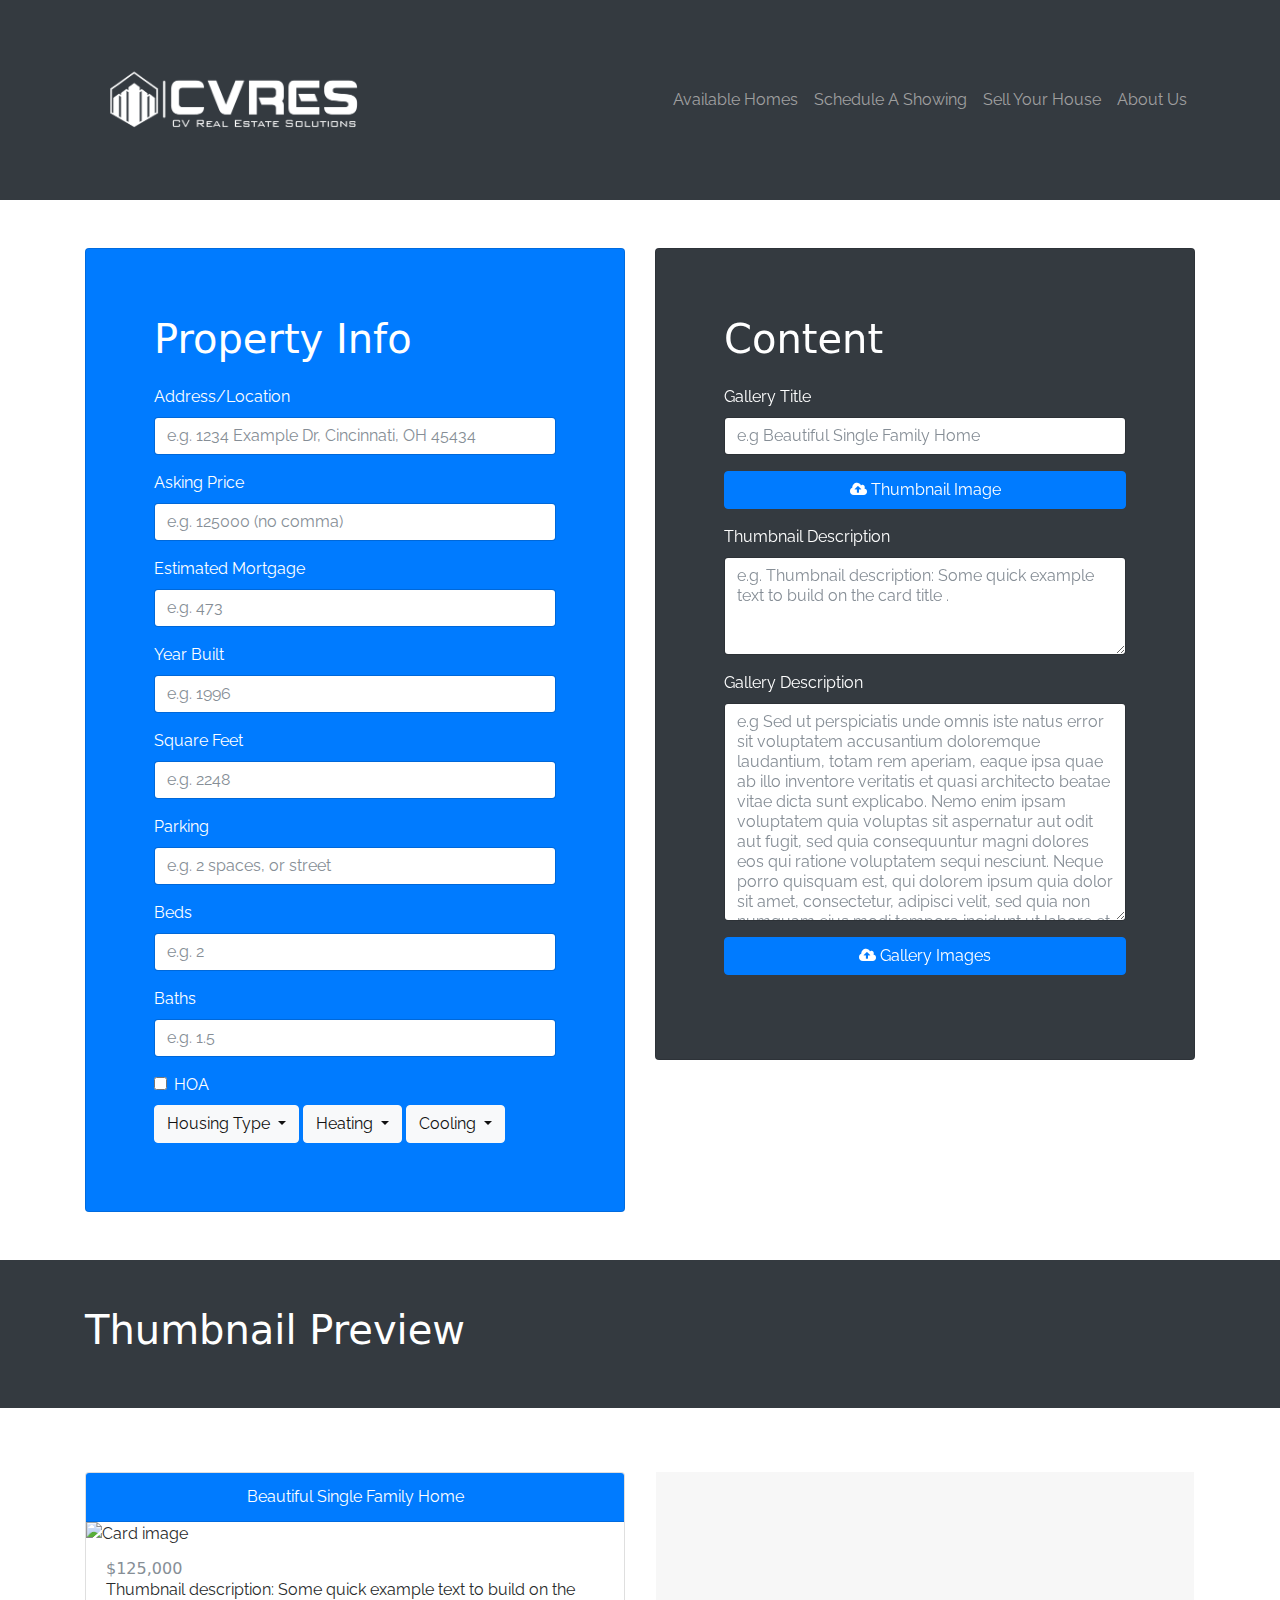
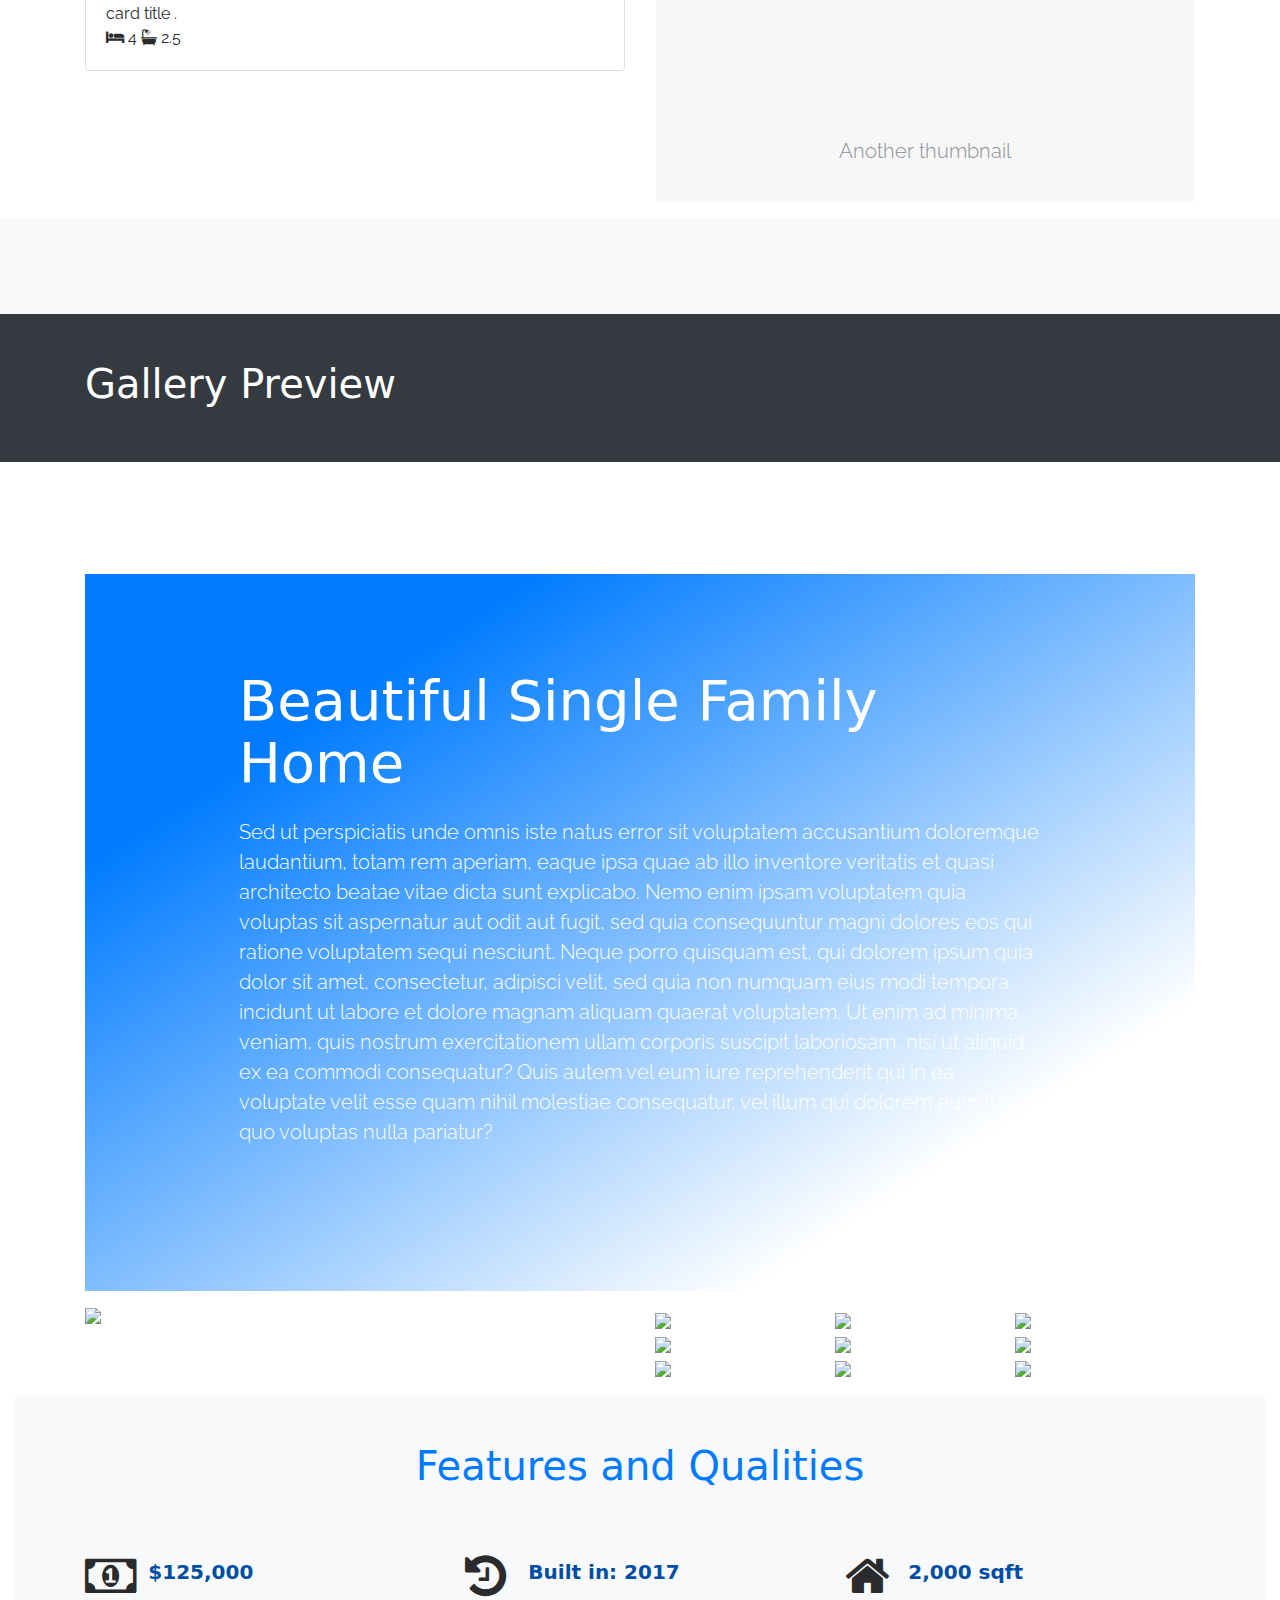
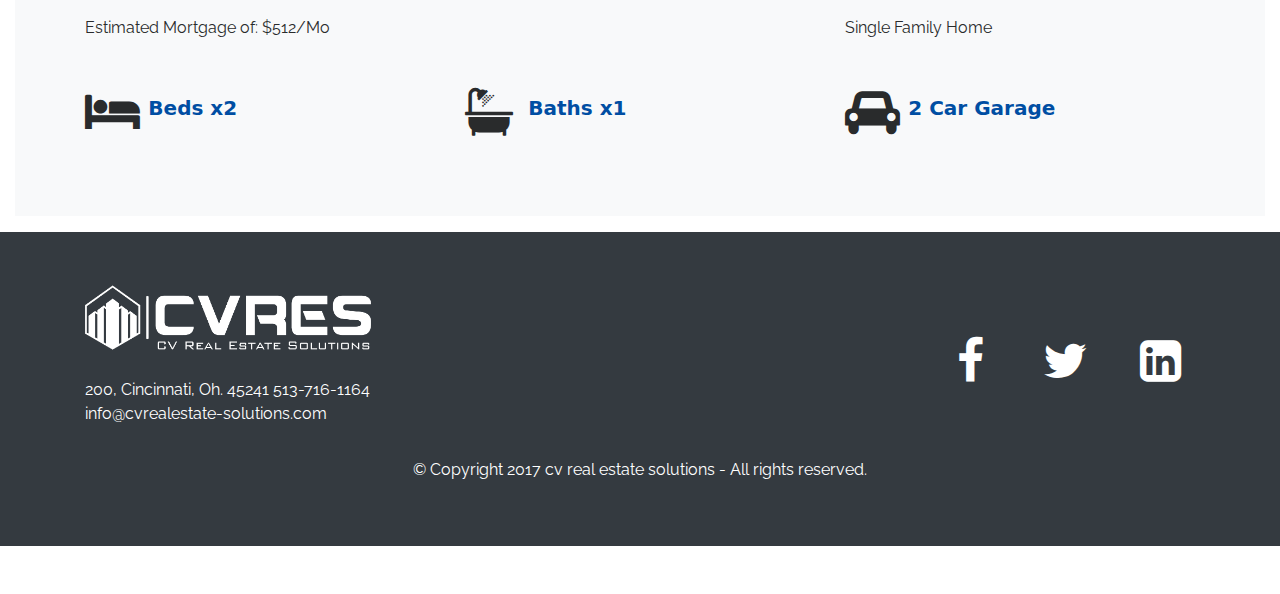
==== admin/index.html @ 478218ad "Base creation of admin page" ====
<!DOCTYPE html>
<html>

<head>
  <meta charset="utf-8">
  <meta name="viewport" content="width=device-width, initial-scale=1">
  <link rel="stylesheet" href="https://cdnjs.cloudflare.com/ajax/libs/font-awesome/4.7.0/css/font-awesome.min.css" type="text/css">
  <link rel="stylesheet" href="../style/mainstyle.css" type="text/css"> </head>

<body>
  <nav class="navbar navbar-expand-md navbar-dark bg-dark">
    <div class="container">
      <a class="navbar-brand" href="#">
        <img src="../Icons/Logo-white.png" width="300px
300px"> </a>
      <button class="navbar-toggler navbar-toggler-right text-dark" type="button" data-toggle="collapse" data-target="#navbar2SupportedContent" aria-controls="navbar2SupportedContent" aria-expanded="false" aria-label="Toggle navigation"> <span class="navbar-toggler-icon text-primary"></span> </button>
      <div class="collapse navbar-collapse text-center m-0 justify-content-end" id="navbar2SupportedContent">
        <ul class="navbar-nav">
          <li class="nav-item">
            <a class="nav-link" href="#">Available Homes</a>
          </li>
          <li class="nav-item">
            <a class="nav-link" href="#">Schedule A Showing</a>
          </li>
          <li class="nav-item">
            <a class="nav-link" href="/sell-your-house/index.html">Sell Your House</a>
          </li>
          <li class="nav-item">
            <a class="nav-link" href="#">About Us</a>
          </li>
        </ul>
      </div>
    </div>
  </nav>
  <div class="py-5">
    <div class="container">
      <div class="row">
        <div class="col-md-6">
          <div class="card text-white p-5 bg-primary">
            <div class="card-body">
              <h1 class="mb-4">Property Info</h1>
              <div class="form-group"> <label>Address/Location</label>
                <input type="text" class="form-control" placeholder="e.g. 1234 Example Dr, Cincinnati, OH 45434"> </div>
              <div class="form-group"> <label>Asking Price</label>
                <input type="number" class="form-control" placeholder="e.g. 125000 (no comma)"> </div>
              <div class="form-group"> <label>Estimated Mortgage</label>
                <input type="number" class="form-control" placeholder="e.g. 473"> </div>
              <div class="form-group"> <label>Year Built</label>
                <input type="number" class="form-control" placeholder="e.g. 1996" max="2030" min="1776"> </div>
              <div class="form-group"> <label>Square Feet</label>
                <input type="number" class="form-control" placeholder="e.g. 2248"> </div>
              <div class="form-group"> <label>Parking</label>
                <input type="text" class="form-control" placeholder="e.g. 2 spaces, or street"> </div>
              <div class="form-group"> <label>Beds</label>
                <input type="number" class="form-control" placeholder="e.g. 2"> </div>
              <div class="form-group"> <label>Baths</label>
                <input type="number" class="form-control" placeholder="e.g. 1.5"> </div>
              <div class="form-check"> <label class="form-check-label"><input class="form-check-input" type="checkbox" value="">HOA</label> </div>
              <div class="btn-group">
                <button class="btn dropdown-toggle btn-light" data-toggle="dropdown">Housing Type </button>
                <div class="dropdown-menu">
                  <div class="dropdown-item" href="#">Condo</div>
                  <div class="dropdown-divider"></div>
                  <div class="dropdown-item" href="#">TownHome</div>
                  <div class="dropdown-divider"></div>
                  <div class="dropdown-item" href="#">Semi-detached Home</div>
                  <div class="dropdown-divider"></div>
                  <div class="dropdown-item" href="#">Single Family Home</div>
                  <div class="dropdown-divider"></div>
                  <div class="dropdown-item" href="#">Duplex</div>
                  <div class="dropdown-divider"></div>
                  <div class="dropdown-item" href="#">Triplex</div>
                </div>
              </div>
              <div class="btn-group">
                <button class="btn dropdown-toggle btn-light" data-toggle="dropdown">Heating </button>
                <div class="dropdown-menu">
                  <a class="dropdown-item" href="#">No Data Availible</a>
                  <div class="dropdown-divider"></div>
                  <a class="dropdown-item" href="#">Forced Air</a>
                  <div class="dropdown-divider"></div>
                  <a class="dropdown-item" href="#">Radiant Heat</a>
                  <div class="dropdown-divider"></div>
                  <a class="dropdown-item" href="#">Hydronic</a>
                  <div class="dropdown-divider"></div>
                  <a class="dropdown-item" href="#">Geothermal</a>
                </div>
              </div>
              <div class="btn-group">
                <button class="btn dropdown-toggle btn-light" data-toggle="dropdown">Cooling </button>
                <div class="dropdown-menu">
                  <a class="dropdown-item" href="#">No Data Availible</a>
                  <div class="dropdown-divider"></div>
                  <a class="dropdown-item" href="#">Forced Air</a>
                  <div class="dropdown-divider"></div>
                  <a class="dropdown-item" href="#">Evaporative</a>
                  <div class="dropdown-divider"></div>
                  <a class="dropdown-item" href="#">Window Unit</a>
                </div>
              </div>
            </div>
          </div>
        </div>
        <div class="col-md-6">
          <div class="card text-white p-5 bg-dark">
            <div class="card-body">
              <h1 class="mb-4">Content</h1>
              <div class="form-group"> <label>Gallery Title</label>
                <input type="text" class="form-control" placeholder="e.g Beautiful Single Family Home"> </div>
              <div class="form-group">
                <a class="btn btn-primary btn-block" href=""> <i class="fa fa-cloud-upload"></i> Thumbnail Image</a>
              </div>
              <div class="form-group"> <label>Thumbnail Description</label> <textarea type="text" class="form-control" placeholder="e.g. Thumbnail description: Some quick example text to build on the card title ." rows="4"></textarea></div>
              <div class="form-group"> <label>Gallery Description</label> <textarea type="text" placeholder="e.g Sed ut perspiciatis unde omnis iste natus error sit voluptatem accusantium doloremque laudantium, totam rem aperiam, eaque ipsa quae ab illo inventore veritatis et quasi architecto beatae vitae dicta sunt explicabo. Nemo enim ipsam voluptatem quia voluptas sit aspernatur aut odit aut fugit, sed quia consequuntur magni dolores eos qui ratione voluptatem sequi nesciunt. Neque porro quisquam est, qui dolorem ipsum quia dolor sit amet, consectetur, adipisci velit, sed quia non numquam eius modi tempora incidunt ut labore et dolore magnam aliquam quaerat voluptatem. Ut enim ad minima veniam, quis nostrum exercitationem ullam corporis suscipit laboriosam, nisi ut aliquid ex ea commodi consequatur? Quis autem vel eum iure reprehenderit qui in ea voluptate velit esse quam nihil molestiae consequatur, vel illum qui dolorem eum fugiat quo voluptas nulla pariatur?"
                  rows="10" class="form-control"></textarea> </div>
              <div class="form-group">
                <a class="btn btn-primary btn-block" href=""> <i class="fa fa-cloud-upload"></i> Gallery Images</a>
              </div>
            </div>
          </div>
        </div>
      </div>
    </div>
  </div>
  <div class="py-5 bg-dark text-white">
    <div class="container">
      <div class="row">
        <div class="col-md-12">
          <h1 class="">Thumbnail Preview</h1>
        </div>
      </div>
    </div>
  </div>
  <div class="py-5">
    <div class="container">
      <div class="row">
        <div class="col-md-6">
          <div class="col-md-12 my-3 p-0">
            <div class="card">
              <div class="card-header bg-primary text-white text-center">Beautiful Single Family Home</div>
              <img class="img-fluid" src="../images/pexels-photo-106399.jpeg" alt="Card image">
              <div class="card-body">
                <h6 class="card-subtitle text-muted">$125,000</h6>
                <p class="card-text p-y-1">Thumbnail description: Some quick example text to build on the card title .
                  <br><i class="fa fa-bed"></i> 4 <i class="fa fa-bath"></i> 2.5</p>
              </div>
            </div>
          </div>
        </div>
        <div class="col-md-6 p-3">
          <div class="card-body bg-info h-100">
            <p class="text-center h-100 text-muted lead" style="padding-top:49%"> Another thumbnail </p>
          </div>
        </div>
      </div>
    </div>
    <div class="py-5 bg-light text-dark">
      <div class="container">
        <div class="row"> </div>
      </div>
    </div>
    <div class="py-5 bg-dark text-white">
      <div class="container">
        <div class="row">
          <div class="col-md-12">
            <h1 class="">Gallery Preview</h1>
          </div>
        </div>
      </div>
    </div>
    <div class="py-5"> </div>
    <div class="container">
      <div class="row">
        <div class="col-md-12 my-3">
          <div class="py-5 gradient-overlay" style="background-image: url(../images/pexels-photo-106399.jpeg)">
            <div class="container py-5">
              <div class="row">
                <div class="col-md-9 text-white align-self-center" style="margin-left:auto;margin-right:auto">
                  <h1 class="display-4 mb-4">Beautiful Single Family Home</h1>
                  <p class="lead mb-5">Sed ut perspiciatis unde omnis iste natus error sit voluptatem accusantium doloremque laudantium, totam rem aperiam, eaque ipsa quae ab illo inventore veritatis et quasi architecto beatae vitae dicta sunt explicabo. Nemo enim ipsam voluptatem
                    quia voluptas sit aspernatur aut odit aut fugit, sed quia consequuntur magni dolores eos qui ratione voluptatem sequi nesciunt. Neque porro quisquam est, qui dolorem ipsum quia dolor sit amet, consectetur, adipisci velit, sed quia
                    non numquam eius modi tempora incidunt ut labore et dolore magnam aliquam quaerat voluptatem. Ut enim ad minima veniam, quis nostrum exercitationem ullam corporis suscipit laboriosam, nisi ut aliquid ex ea commodi consequatur? Quis
                    autem vel eum iure reprehenderit qui in ea voluptate velit esse quam nihil molestiae consequatur, vel illum qui dolorem eum fugiat quo voluptas nulla pariatur?</p>
                </div>
              </div>
            </div>
          </div>
        </div>
      </div>
    </div>
    <div class="container">
      <div class="row"> </div>
    </div>
    <div class="container">
      <div class="row">
        <div class="col-md-12"> </div>
      </div>
    </div>
    <div class="container">
      <div class="row">
        <div class="col-md-6">
          <div class="text-white">
            <div class="container">
              <div class="row">
                <div class="col-md-12 p-0">
                  <div id="carousel1" class="carousel slide" data-ride="carousel">
                    <div class="carousel-inner" role="listbox">
                      <div class="carousel-item">
                        <img src="../images/pexels-photo-106399.jpeg" class="d-block img-fluid w-100" atl="first slide"> </div>
                      <div class="carousel-item">
                        <img src="../images/pexels-photo-186077.jpeg" class="d-block img-fluid w-100" data-holder-rendered="true"> </div>
                      <div class="carousel-item active">
                        <img src="../images/pexels-photo-259962.jpeg" class="d-block img-fluid w-100" data-holder-rendered="true"> </div>
                      <div class="carousel-item">
                        <img src="../images/pexels-photo-279607.jpeg" class="d-block img-fluid w-100" data-holder-rendered="true"> </div>
                      <div class="carousel-item">
                        <img src="../images/pexels-photo-280209.jpeg" class="d-block img-fluid w-100" data-holder-rendered="true"> </div>
                      <div class="carousel-item">
                        <img src="../images/pexels-photo-342800.jpeg" class="d-block img-fluid w-100" data-holder-rendered="true"> </div>
                      <div class="carousel-item">
                        <img class="d-block img-fluid w-100" src="../images/pexels-photo-271743.jpeg" data-holder-rendered="true"> </div>
                      <div class="carousel-item">
                        <img src="../images/pexels-photo-276724.jpeg" class="d-block img-fluid w-100" data-holder-rendered="true"> </div>
                      <div class="carousel-item">
                        <img class="d-block img-fluid w-100" src="../images/pexels-photo-439227.jpeg" data-holder-rendered="true"> </div>
                    </div>
                    <a class="carousel-control-prev" href="#carousel1" role="button" data-slide="prev"> <span class="carousel-control-prev-icon" aria-hidden="true"></span> <span class="sr-only">Previous</span> </a>
                    <a class="carousel-control-next" href="#carousel1" role="button" data-slide="next"> <span class="carousel-control-next-icon" aria-hidden="true"></span> <span class="sr-only">Next</span> </a>
                  </div>
                </div>
              </div>
            </div>
          </div>
        </div>
        <div class="col-md-6">
          <div class="">
            <div class="container-fluid">
              <div class="row">
                <div class="p-0 col-md-4 col-6">
                  <img src="../images/pexels-photo-106399.jpeg" class="img-fluid"> </div>
                <div class="col-md-4 col-6 p-0">
                  <img src="../images/pexels-photo-186077.jpeg" class="img-fluid" height=""> </div>
                <div class="col-md-4 col-6 p-0">
                  <img src="../images/pexels-photo-259962.jpeg" class="img-fluid"> </div>
                <div class="col-md-4 col-6 p-0">
                  <img src="../images/pexels-photo-279607.jpeg" class="img-fluid"> </div>
                <div class="col-md-4 col-6 p-0">
                  <img src="../images/pexels-photo-280209.jpeg" class="img-fluid"> </div>
                <div class="col-md-4 col-6 p-0">
                  <img src="../images/pexels-photo-342800.jpeg" class="img-fluid"> </div>
                <div class="col-md-4 col-6 p-0">
                  <img src="../images/pexels-photo-271743.jpeg" class="img-fluid"> </div>
                <div class="col-md-4 col-6 p-0">
                  <img src="../images/pexels-photo-276724.jpeg" class="img-fluid"> </div>
                <div class="col-md-4 col-6 p-0">
                  <img src="../images/pexels-photo-439227.jpeg" class="img-fluid"> </div>
              </div>
            </div>
          </div>
        </div>
      </div>
    </div>
    <div class="col-md-12">
      <div class="py-5 bg-light my-3">
        <div class="container">
          <div class="row text-center">
            <div class="col-md-12">
              <h1 class="mb-4 text-primary">Features and Qualities</h1>
              <div class="row text-left mt-5">
                <div class="col-md-4 my-3">
                  <div class="row mb-3">
                    <div class="text-center col-2"><i class="d-block mx-auto fa fa-3x fa-money"></i></div>
                    <div class="align-self-center col-10">
                      <h5 class="text-secondary"><b>$125,000</b></h5>
                    </div>
                  </div>
                  <p>Estimated Mortgage of: $512/Mo</p>
                </div>
                <div class="col-md-4 my-3">
                  <div class="row mb-3">
                    <div class="text-center col-2"><i class="d-block mx-auto fa fa-3x fa-history"></i></div>
                    <div class="align-self-center col-10">
                      <h5 class="text-secondary"><b>Built in: 2017</b></h5>
                    </div>
                  </div>
                </div>
                <div class="col-md-4 my-3">
                  <div class="row mb-3">
                    <div class="text-center col-2"><i class="d-block mx-auto fa fa-3x fa-home"></i></div>
                    <div class="align-self-center col-10">
                      <h5 class="text-secondary"><b>2,000 sqft</b></h5>
                    </div>
                  </div>
                  <p>Single Family Home</p>
                </div>
                <div class="col-md-4 my-3">
                  <div class="row mb-3">
                    <div class="text-center col-2"><i class="d-block mx-auto fa fa-3x fa-bed"></i></div>
                    <div class="align-self-center col-10">
                      <h5 class="text-secondary"><b>Beds x2</b></h5>
                    </div>
                  </div>
                </div>
                <div class="col-md-4 my-3">
                  <div class="row mb-3">
                    <div class="text-center col-2"><i class="d-block mx-auto fa fa-3x fa-bath"></i></div>
                    <div class="align-self-center col-10">
                      <h5 class="text-secondary"><b>Baths x1</b></h5>
                    </div>
                  </div>
                </div>
                <div class="col-md-4 my-3">
                  <div class="row mb-3">
                    <div class="text-center col-2"><i class="d-block mx-auto fa fa-3x fa-car"></i></div>
                    <div class="align-self-center col-10">
                      <h5 class="text-secondary"><b>2 Car Garage</b></h5>
                    </div>
                  </div>
                </div>
              </div>
            </div>
          </div>
        </div>
      </div>
    </div>
    <div class="container">
      <div class="row"></div>
    </div>
    <div class="py-5 bg-dark text-white">
      <div class="container">
        <div class="row">
          <div class="col-4 col-md-6 align-self-center">
            <a href="https://www.facebook.com" target="_blank"></a>
          </div>
        </div>
        <div class="row">
          <div class="col-md-9">
            <img class="img-fluid d-block" src="../Icons/Logo-white0.png" height="" width="290px">
            <p>
              <br>200, Cincinnati, Oh. 45241 513-716-1164
              <br> info@cvrealestate-solutions.com</p>
          </div>
          <div class="col-4 col-md-1 align-self-center">
            <a href="https://www.facebook.com" target="_blank"><i class="fa fa-fw fa-facebook fa-3x text-white"></i></a>
          </div>
          <div class="col-4 col-md-1 align-self-center">
            <a href="https://twitter.com" target="_blank"><i class="fa fa-fw fa-twitter fa-3x text-white"></i></a>
          </div>
          <div class="col-4 col-md-1 align-self-center">
            <a href="https://www.instagram.com" target="_blank"><i class="fa fa-fw text-white fa-3x fa-linkedin-square"></i></a>
          </div>
        </div>
        <div class="row">
          <div class="col-md-12 mt-3 text-center">
            <p>© Copyright 2017 cv real estate solutions - All rights reserved.</p>
          </div>
        </div>
      </div>
    </div>
    <script src="https://code.jquery.com/jquery-3.2.1.slim.min.js" integrity="sha384-KJ3o2DKtIkvYIK3UENzmM7KCkRr/rE9/Qpg6aAZGJwFDMVNA/GpGFF93hXpG5KkN" crossorigin="anonymous"></script>
    <script src="https://cdnjs.cloudflare.com/ajax/libs/popper.js/1.11.0/umd/popper.min.js" integrity="sha384-b/U6ypiBEHpOf/4+1nzFpr53nxSS+GLCkfwBdFNTxtclqqenISfwAzpKaMNFNmj4" crossorigin="anonymous"></script>
    <script src="https://maxcdn.bootstrapcdn.com/bootstrap/4.0.0-beta/js/bootstrap.min.js" integrity="sha384-h0AbiXch4ZDo7tp9hKZ4TsHbi047NrKGLO3SEJAg45jXxnGIfYzk4Si90RDIqNm1" crossorigin="anonymous"></script>
  </div>
</body>

</html>
---- style/mainstyle.css ----
@import url("https://fonts.googleapis.com/css?family=Raleway");
/*!
* Bootstrap 4.0.0-beta (https://getbootstrap.com)
* Copyright 2011-2017 The Bootstrap Authors
* Copyright 2011-2017 Twitter, Inc.
* Licensed under MIT (https://github.com/twbs/bootstrap/blob/master/LICENSE)
*/
.alert {
  padding: 0.75rem 1.25rem;
  margin-bottom: 1rem;
  border: 1px solid transparent;
  border-radius: 0.25rem; }

.alert-heading {
  color: inherit; }

.alert-link {
  font-weight: bold; }

.alert-dismissible .close {
  position: relative;
  top: -0.75rem;
  right: -1.25rem;
  padding: 0.75rem 1.25rem;
  color: inherit; }

.alert-primary {
  color: #004085;
  background-color: #cce5ff;
  border-color: #b8daff; }
  .alert-primary hr {
    border-top-color: #9fcdff; }
  .alert-primary .alert-link {
    color: #002752; }

.alert-secondary {
  color: #002955;
  background-color: #ccdced;
  border-color: #b8cde5; }
  .alert-secondary hr {
    border-top-color: #a5c0de; }
  .alert-secondary .alert-link {
    color: #001022; }

.alert-success {
  color: #155724;
  background-color: #d4edda;
  border-color: #c3e6cb; }
  .alert-success hr {
    border-top-color: #b1dfbb; }
  .alert-success .alert-link {
    color: #0b2e13; }

.alert-info {
  color: gray;
  background-color: #fdfdfd;
  border-color: #fdfdfd; }
  .alert-info hr {
    border-top-color: #f0f0f0; }
  .alert-info .alert-link {
    color: #676767; }

.alert-warning {
  color: #856404;
  background-color: #fff3cd;
  border-color: #ffeeba; }
  .alert-warning hr {
    border-top-color: #ffe8a1; }
  .alert-warning .alert-link {
    color: #533f03; }

.alert-danger {
  color: #721c24;
  background-color: #f8d7da;
  border-color: #f5c6cb; }
  .alert-danger hr {
    border-top-color: #f1b0b7; }
  .alert-danger .alert-link {
    color: #491217; }

.alert-light {
  color: #818182;
  background-color: #fefefe;
  border-color: #fdfdfe; }
  .alert-light hr {
    border-top-color: #ececf6; }
  .alert-light .alert-link {
    color: #686868; }

.alert-dark {
  color: #1b1e21;
  background-color: #d6d8d9;
  border-color: #c6c8ca; }
  .alert-dark hr {
    border-top-color: #b9bbbe; }
  .alert-dark .alert-link {
    color: #040505; }

.alert-companyBlue {
  color: #003b62;
  background-color: #cce3f2;
  border-color: #b8d7ec; }
  .alert-companyBlue hr {
    border-top-color: #a4cce7; }
  .alert-companyBlue .alert-link {
    color: #001c2f; }

.badge {
  display: inline-block;
  padding: 0.25em 0.4em;
  font-size: 75%;
  font-weight: bold;
  line-height: 1;
  color: #fff;
  text-align: center;
  white-space: nowrap;
  vertical-align: baseline;
  border-radius: 0.25rem; }
  .badge:empty {
    display: none; }

.btn .badge {
  position: relative;
  top: -1px; }

.badge-pill {
  padding-right: 0.6em;
  padding-left: 0.6em;
  border-radius: 10rem; }

.badge-primary {
  color: #fff;
  background-color: #007bff; }
  .badge-primary[href]:focus, .badge-primary[href]:hover {
    color: #fff;
    text-decoration: none;
    background-color: #0062cc; }

.badge-secondary {
  color: #fff;
  background-color: #004EA3; }
  .badge-secondary[href]:focus, .badge-secondary[href]:hover {
    color: #fff;
    text-decoration: none;
    background-color: #003670; }

.badge-success {
  color: #fff;
  background-color: #28a745; }
  .badge-success[href]:focus, .badge-success[href]:hover {
    color: #fff;
    text-decoration: none;
    background-color: #1e7e34; }

.badge-info {
  color: #111;
  background-color: #f7f7f7; }
  .badge-info[href]:focus, .badge-info[href]:hover {
    color: #111;
    text-decoration: none;
    background-color: #dedede; }

.badge-warning {
  color: #111;
  background-color: #ffc107; }
  .badge-warning[href]:focus, .badge-warning[href]:hover {
    color: #111;
    text-decoration: none;
    background-color: #d39e00; }

.badge-danger {
  color: #fff;
  background-color: #dc3545; }
  .badge-danger[href]:focus, .badge-danger[href]:hover {
    color: #fff;
    text-decoration: none;
    background-color: #bd2130; }

.badge-light {
  color: #111;
  background-color: #f8f9fa; }
  .badge-light[href]:focus, .badge-light[href]:hover {
    color: #111;
    text-decoration: none;
    background-color: #dae0e5; }

.badge-dark {
  color: #fff;
  background-color: #343a40; }
  .badge-dark[href]:focus, .badge-dark[href]:hover {
    color: #fff;
    text-decoration: none;
    background-color: #1d2124; }

.badge-companyBlue {
  color: #fff;
  background-color: #0071bc; }
  .badge-companyBlue[href]:focus, .badge-companyBlue[href]:hover {
    color: #fff;
    text-decoration: none;
    background-color: #005289; }

.breadcrumb {
  padding: 0.75rem 1rem;
  margin-bottom: 1rem;
  list-style: none;
  background-color: #e9ecef;
  border-radius: 0.25rem; }
  .breadcrumb::after {
    display: block;
    clear: both;
    content: ""; }

.breadcrumb-item {
  float: left; }
  .breadcrumb-item + .breadcrumb-item::before {
    display: inline-block;
    padding-right: 0.5rem;
    padding-left: 0.5rem;
    color: #868e96;
    content: "/"; }
  .breadcrumb-item + .breadcrumb-item:hover::before {
    text-decoration: underline; }
  .breadcrumb-item + .breadcrumb-item:hover::before {
    text-decoration: none; }
  .breadcrumb-item.active {
    color: #868e96; }

.btn-group,
.btn-group-vertical {
  position: relative;
  display: inline-flex;
  vertical-align: middle; }
  .btn-group > .btn,
  .btn-group-vertical > .btn {
    position: relative;
    flex: 0 1 auto; }
    .btn-group > .btn:hover,
    .btn-group-vertical > .btn:hover {
      z-index: 2; }
    .btn-group > .btn:focus, .btn-group > .btn:active, .btn-group > .btn.active,
    .btn-group-vertical > .btn:focus,
    .btn-group-vertical > .btn:active,
    .btn-group-vertical > .btn.active {
      z-index: 2; }
  .btn-group .btn + .btn,
  .btn-group .btn + .btn-group,
  .btn-group .btn-group + .btn,
  .btn-group .btn-group + .btn-group,
  .btn-group-vertical .btn + .btn,
  .btn-group-vertical .btn + .btn-group,
  .btn-group-vertical .btn-group + .btn,
  .btn-group-vertical .btn-group + .btn-group {
    margin-left: -1px; }

.btn-toolbar {
  display: flex;
  flex-wrap: wrap;
  justify-content: flex-start; }
  .btn-toolbar .input-group {
    width: auto; }

.btn-group > .btn:not(:first-child):not(:last-child):not(.dropdown-toggle) {
  border-radius: 0; }

.btn-group > .btn:first-child {
  margin-left: 0; }
  .btn-group > .btn:first-child:not(:last-child):not(.dropdown-toggle) {
    border-top-right-radius: 0;
    border-bottom-right-radius: 0; }

.btn-group > .btn:last-child:not(:first-child),
.btn-group > .dropdown-toggle:not(:first-child) {
  border-top-left-radius: 0;
  border-bottom-left-radius: 0; }

.btn-group > .btn-group {
  float: left; }

.btn-group > .btn-group:not(:first-child):not(:last-child) > .btn {
  border-radius: 0; }

.btn-group > .btn-group:first-child:not(:last-child) > .btn:last-child,
.btn-group > .btn-group:first-child:not(:last-child) > .dropdown-toggle {
  border-top-right-radius: 0;
  border-bottom-right-radius: 0; }

.btn-group > .btn-group:last-child:not(:first-child) > .btn:first-child {
  border-top-left-radius: 0;
  border-bottom-left-radius: 0; }

.btn + .dropdown-toggle-split {
  padding-right: 0.5625rem;
  padding-left: 0.5625rem; }
  .btn + .dropdown-toggle-split::after {
    margin-left: 0; }

.btn-sm + .dropdown-toggle-split, .btn-group-sm > .btn + .dropdown-toggle-split {
  padding-right: 0.375rem;
  padding-left: 0.375rem; }

.btn-lg + .dropdown-toggle-split, .btn-group-lg > .btn + .dropdown-toggle-split {
  padding-right: 0.75rem;
  padding-left: 0.75rem; }

.btn-group-vertical {
  flex-direction: column;
  align-items: flex-start;
  justify-content: center; }
  .btn-group-vertical .btn,
  .btn-group-vertical .btn-group {
    width: 100%; }
  .btn-group-vertical > .btn + .btn,
  .btn-group-vertical > .btn + .btn-group,
  .btn-group-vertical > .btn-group + .btn,
  .btn-group-vertical > .btn-group + .btn-group {
    margin-top: -1px;
    margin-left: 0; }
  .btn-group-vertical > .btn:not(:first-child):not(:last-child) {
    border-radius: 0; }
  .btn-group-vertical:first-child:not(:last-child) {
    border-bottom-right-radius: 0;
    border-bottom-left-radius: 0; }
  .btn-group-vertical:last-child:not(:first-child) {
    border-top-left-radius: 0;
    border-top-right-radius: 0; }
  .btn-group-vertical > .btn-group:not(:first-child):not(:last-child) > .btn {
    border-radius: 0; }
  .btn-group-vertical > .btn-group:first-child:not(:last-child) > .btn:last-child,
  .btn-group-vertical > .btn-group:first-child:not(:last-child) > .dropdown-toggle {
    border-bottom-right-radius: 0;
    border-bottom-left-radius: 0; }
  .btn-group-vertical > .btn-group:last-child:not(:first-child) > .btn:first-child {
    border-top-left-radius: 0;
    border-top-right-radius: 0; }

[data-toggle="buttons"] > .btn input[type="radio"],
[data-toggle="buttons"] > .btn input[type="checkbox"],
[data-toggle="buttons"] > .btn-group > .btn input[type="radio"],
[data-toggle="buttons"] > .btn-group > .btn input[type="checkbox"] {
  position: absolute;
  clip: rect(0, 0, 0, 0);
  pointer-events: none; }

.btn {
  display: inline-block;
  font-weight: normal;
  text-align: center;
  white-space: nowrap;
  vertical-align: middle;
  user-select: none;
  border: 1px solid transparent;
  padding: 0.5rem 0.75rem;
  font-size: 1rem;
  line-height: 1.25;
  border-radius: 0.25rem;
  transition: background-color 0.15s ease-in-out, border-color 0.15s ease-in-out, box-shadow 0.15s ease-in-out; }
  .btn:focus, .btn:hover {
    text-decoration: none; }
  .btn:focus, .btn.focus {
    outline: 0;
    box-shadow: 0 0 0 3px rgba(0, 123, 255, 0.25); }
  .btn.disabled, .btn:disabled {
    opacity: .65; }
  .btn:active, .btn.active {
    background-image: none; }

a.btn.disabled,
fieldset[disabled] a.btn {
  pointer-events: none; }

.btn-primary {
  color: #fff;
  background-color: #007bff;
  border-color: #007bff; }
  .btn-primary:hover {
    color: #fff;
    background-color: #0069d9;
    border-color: #0062cc; }
  .btn-primary:focus, .btn-primary.focus {
    box-shadow: 0 0 0 3px rgba(0, 123, 255, 0.5); }
  .btn-primary.disabled, .btn-primary:disabled {
    background-color: #007bff;
    border-color: #007bff; }
  .btn-primary:active, .btn-primary.active,
  .show > .btn-primary.dropdown-toggle {
    background-color: #0069d9;
    background-image: none;
    border-color: #0062cc; }

.btn-secondary {
  color: #fff;
  background-color: #004EA3;
  border-color: #004EA3; }
  .btn-secondary:hover {
    color: #fff;
    background-color: #003c7d;
    border-color: #003670; }
  .btn-secondary:focus, .btn-secondary.focus {
    box-shadow: 0 0 0 3px rgba(0, 78, 163, 0.5); }
  .btn-secondary.disabled, .btn-secondary:disabled {
    background-color: #004EA3;
    border-color: #004EA3; }
  .btn-secondary:active, .btn-secondary.active,
  .show > .btn-secondary.dropdown-toggle {
    background-color: #003c7d;
    background-image: none;
    border-color: #003670; }

.btn-success {
  color: #fff;
  background-color: #28a745;
  border-color: #28a745; }
  .btn-success:hover {
    color: #fff;
    background-color: #218838;
    border-color: #1e7e34; }
  .btn-success:focus, .btn-success.focus {
    box-shadow: 0 0 0 3px rgba(40, 167, 69, 0.5); }
  .btn-success.disabled, .btn-success:disabled {
    background-color: #28a745;
    border-color: #28a745; }
  .btn-success:active, .btn-success.active,
  .show > .btn-success.dropdown-toggle {
    background-color: #218838;
    background-image: none;
    border-color: #1e7e34; }

.btn-info {
  color: #111;
  background-color: #f7f7f7;
  border-color: #f7f7f7; }
  .btn-info:hover {
    color: #111;
    background-color: #e4e4e4;
    border-color: #dedede; }
  .btn-info:focus, .btn-info.focus {
    box-shadow: 0 0 0 3px rgba(247, 247, 247, 0.5); }
  .btn-info.disabled, .btn-info:disabled {
    background-color: #f7f7f7;
    border-color: #f7f7f7; }
  .btn-info:active, .btn-info.active,
  .show > .btn-info.dropdown-toggle {
    background-color: #e4e4e4;
    background-image: none;
    border-color: #dedede; }

.btn-warning {
  color: #111;
  background-color: #ffc107;
  border-color: #ffc107; }
  .btn-warning:hover {
    color: #111;
    background-color: #e0a800;
    border-color: #d39e00; }
  .btn-warning:focus, .btn-warning.focus {
    box-shadow: 0 0 0 3px rgba(255, 193, 7, 0.5); }
  .btn-warning.disabled, .btn-warning:disabled {
    background-color: #ffc107;
    border-color: #ffc107; }
  .btn-warning:active, .btn-warning.active,
  .show > .btn-warning.dropdown-toggle {
    background-color: #e0a800;
    background-image: none;
    border-color: #d39e00; }

.btn-danger {
  color: #fff;
  background-color: #dc3545;
  border-color: #dc3545; }
  .btn-danger:hover {
    color: #fff;
    background-color: #c82333;
    border-color: #bd2130; }
  .btn-danger:focus, .btn-danger.focus {
    box-shadow: 0 0 0 3px rgba(220, 53, 69, 0.5); }
  .btn-danger.disabled, .btn-danger:disabled {
    background-color: #dc3545;
    border-color: #dc3545; }
  .btn-danger:active, .btn-danger.active,
  .show > .btn-danger.dropdown-toggle {
    background-color: #c82333;
    background-image: none;
    border-color: #bd2130; }

.btn-light {
  color: #111;
  background-color: #f8f9fa;
  border-color: #f8f9fa; }
  .btn-light:hover {
    color: #111;
    background-color: #e2e6ea;
    border-color: #dae0e5; }
  .btn-light:focus, .btn-light.focus {
    box-shadow: 0 0 0 3px rgba(248, 249, 250, 0.5); }
  .btn-light.disabled, .btn-light:disabled {
    background-color: #f8f9fa;
    border-color: #f8f9fa; }
  .btn-light:active, .btn-light.active,
  .show > .btn-light.dropdown-toggle {
    background-color: #e2e6ea;
    background-image: none;
    border-color: #dae0e5; }

.btn-dark {
  color: #fff;
  background-color: #343a40;
  border-color: #343a40; }
  .btn-dark:hover {
    color: #fff;
    background-color: #23272b;
    border-color: #1d2124; }
  .btn-dark:focus, .btn-dark.focus {
    box-shadow: 0 0 0 3px rgba(52, 58, 64, 0.5); }
  .btn-dark.disabled, .btn-dark:disabled {
    background-color: #343a40;
    border-color: #343a40; }
  .btn-dark:active, .btn-dark.active,
  .show > .btn-dark.dropdown-toggle {
    background-color: #23272b;
    background-image: none;
    border-color: #1d2124; }

.btn-companyBlue {
  color: #fff;
  background-color: #0071bc;
  border-color: #0071bc; }
  .btn-companyBlue:hover {
    color: #fff;
    background-color: #005a96;
    border-color: #005289; }
  .btn-companyBlue:focus, .btn-companyBlue.focus {
    box-shadow: 0 0 0 3px rgba(0, 113, 188, 0.5); }
  .btn-companyBlue.disabled, .btn-companyBlue:disabled {
    background-color: #0071bc;
    border-color: #0071bc; }
  .btn-companyBlue:active, .btn-companyBlue.active,
  .show > .btn-companyBlue.dropdown-toggle {
    background-color: #005a96;
    background-image: none;
    border-color: #005289; }

.btn-outline-primary {
  color: #007bff;
  background-color: transparent;
  background-image: none;
  border-color: #007bff; }
  .btn-outline-primary:hover {
    color: #fff;
    background-color: #007bff;
    border-color: #007bff; }
  .btn-outline-primary:focus, .btn-outline-primary.focus {
    box-shadow: 0 0 0 3px rgba(0, 123, 255, 0.5); }
  .btn-outline-primary.disabled, .btn-outline-primary:disabled {
    color: #007bff;
    background-color: transparent; }
  .btn-outline-primary:active, .btn-outline-primary.active,
  .show > .btn-outline-primary.dropdown-toggle {
    color: #fff;
    background-color: #007bff;
    border-color: #007bff; }

.btn-outline-secondary {
  color: #004EA3;
  background-color: transparent;
  background-image: none;
  border-color: #004EA3; }
  .btn-outline-secondary:hover {
    color: #fff;
    background-color: #004EA3;
    border-color: #004EA3; }
  .btn-outline-secondary:focus, .btn-outline-secondary.focus {
    box-shadow: 0 0 0 3px rgba(0, 78, 163, 0.5); }
  .btn-outline-secondary.disabled, .btn-outline-secondary:disabled {
    color: #004EA3;
    background-color: transparent; }
  .btn-outline-secondary:active, .btn-outline-secondary.active,
  .show > .btn-outline-secondary.dropdown-toggle {
    color: #fff;
    background-color: #004EA3;
    border-color: #004EA3; }

.btn-outline-success {
  color: #28a745;
  background-color: transparent;
  background-image: none;
  border-color: #28a745; }
  .btn-outline-success:hover {
    color: #fff;
    background-color: #28a745;
    border-color: #28a745; }
  .btn-outline-success:focus, .btn-outline-success.focus {
    box-shadow: 0 0 0 3px rgba(40, 167, 69, 0.5); }
  .btn-outline-success.disabled, .btn-outline-success:disabled {
    color: #28a745;
    background-color: transparent; }
  .btn-outline-success:active, .btn-outline-success.active,
  .show > .btn-outline-success.dropdown-toggle {
    color: #fff;
    background-color: #28a745;
    border-color: #28a745; }

.btn-outline-info {
  color: #f7f7f7;
  background-color: transparent;
  background-image: none;
  border-color: #f7f7f7; }
  .btn-outline-info:hover {
    color: #fff;
    background-color: #f7f7f7;
    border-color: #f7f7f7; }
  .btn-outline-info:focus, .btn-outline-info.focus {
    box-shadow: 0 0 0 3px rgba(247, 247, 247, 0.5); }
  .btn-outline-info.disabled, .btn-outline-info:disabled {
    color: #f7f7f7;
    background-color: transparent; }
  .btn-outline-info:active, .btn-outline-info.active,
  .show > .btn-outline-info.dropdown-toggle {
    color: #fff;
    background-color: #f7f7f7;
    border-color: #f7f7f7; }

.btn-outline-warning {
  color: #ffc107;
  background-color: transparent;
  background-image: none;
  border-color: #ffc107; }
  .btn-outline-warning:hover {
    color: #fff;
    background-color: #ffc107;
    border-color: #ffc107; }
  .btn-outline-warning:focus, .btn-outline-warning.focus {
    box-shadow: 0 0 0 3px rgba(255, 193, 7, 0.5); }
  .btn-outline-warning.disabled, .btn-outline-warning:disabled {
    color: #ffc107;
    background-color: transparent; }
  .btn-outline-warning:active, .btn-outline-warning.active,
  .show > .btn-outline-warning.dropdown-toggle {
    color: #fff;
    background-color: #ffc107;
    border-color: #ffc107; }

.btn-outline-danger {
  color: #dc3545;
  background-color: transparent;
  background-image: none;
  border-color: #dc3545; }
  .btn-outline-danger:hover {
    color: #fff;
    background-color: #dc3545;
    border-color: #dc3545; }
  .btn-outline-danger:focus, .btn-outline-danger.focus {
    box-shadow: 0 0 0 3px rgba(220, 53, 69, 0.5); }
  .btn-outline-danger.disabled, .btn-outline-danger:disabled {
    color: #dc3545;
    background-color: transparent; }
  .btn-outline-danger:active, .btn-outline-danger.active,
  .show > .btn-outline-danger.dropdown-toggle {
    color: #fff;
    background-color: #dc3545;
    border-color: #dc3545; }

.btn-outline-light {
  color: #f8f9fa;
  background-color: transparent;
  background-image: none;
  border-color: #f8f9fa; }
  .btn-outline-light:hover {
    color: #fff;
    background-color: #f8f9fa;
    border-color: #f8f9fa; }
  .btn-outline-light:focus, .btn-outline-light.focus {
    box-shadow: 0 0 0 3px rgba(248, 249, 250, 0.5); }
  .btn-outline-light.disabled, .btn-outline-light:disabled {
    color: #f8f9fa;
    background-color: transparent; }
  .btn-outline-light:active, .btn-outline-light.active,
  .show > .btn-outline-light.dropdown-toggle {
    color: #fff;
    background-color: #f8f9fa;
    border-color: #f8f9fa; }

.btn-outline-dark {
  color: #343a40;
  background-color: transparent;
  background-image: none;
  border-color: #343a40; }
  .btn-outline-dark:hover {
    color: #fff;
    background-color: #343a40;
    border-color: #343a40; }
  .btn-outline-dark:focus, .btn-outline-dark.focus {
    box-shadow: 0 0 0 3px rgba(52, 58, 64, 0.5); }
  .btn-outline-dark.disabled, .btn-outline-dark:disabled {
    color: #343a40;
    background-color: transparent; }
  .btn-outline-dark:active, .btn-outline-dark.active,
  .show > .btn-outline-dark.dropdown-toggle {
    color: #fff;
    background-color: #343a40;
    border-color: #343a40; }

.btn-outline-companyBlue {
  color: #0071bc;
  background-color: transparent;
  background-image: none;
  border-color: #0071bc; }
  .btn-outline-companyBlue:hover {
    color: #fff;
    background-color: #0071bc;
    border-color: #0071bc; }
  .btn-outline-companyBlue:focus, .btn-outline-companyBlue.focus {
    box-shadow: 0 0 0 3px rgba(0, 113, 188, 0.5); }
  .btn-outline-companyBlue.disabled, .btn-outline-companyBlue:disabled {
    color: #0071bc;
    background-color: transparent; }
  .btn-outline-companyBlue:active, .btn-outline-companyBlue.active,
  .show > .btn-outline-companyBlue.dropdown-toggle {
    color: #fff;
    background-color: #0071bc;
    border-color: #0071bc; }

.btn-link {
  font-weight: normal;
  color: #007bff;
  background-color: transparent;
  border-radius: 0; }
  .btn-link:hover {
    color: #0056b3;
    text-decoration: underline;
    background-color: transparent;
    border-color: transparent; }
  .btn-link:focus, .btn-link.focus {
    border-color: transparent;
    box-shadow: none; }
  .btn-link:disabled, .btn-link.disabled {
    color: #868e96; }

.btn-lg, .btn-group-lg > .btn {
  padding: 0.5rem 1rem;
  font-size: 1.25rem;
  line-height: 1.5;
  border-radius: 0.3rem; }

.btn-sm, .btn-group-sm > .btn {
  padding: 0.25rem 0.5rem;
  font-size: 0.875rem;
  line-height: 1.5;
  border-radius: 0.2rem; }

.btn-block {
  display: block;
  width: 100%; }

.btn-block + .btn-block {
  margin-top: 0.5rem; }

input[type="submit"].btn-block,
input[type="reset"].btn-block,
input[type="button"].btn-block {
  width: 100%; }

.card {
  position: relative;
  display: flex;
  flex-direction: column;
  min-width: 0;
  word-wrap: break-word;
  background-color: #fff;
  background-clip: border-box;
  border: 1px solid rgba(0, 0, 0, 0.125);
  border-radius: 0.25rem; }

.card-body {
  flex: 1 1 auto;
  padding: 1.25rem; }

.card-title {
  margin-bottom: 0.75rem; }

.card-subtitle {
  margin-top: -0.375rem;
  margin-bottom: 0; }

.card-text:last-child {
  margin-bottom: 0; }

.card-link:hover {
  text-decoration: none; }

.card-link + .card-link {
  margin-left: 1.25rem; }

.card > .list-group:first-child .list-group-item:first-child {
  border-top-left-radius: 0.25rem;
  border-top-right-radius: 0.25rem; }

.card > .list-group:last-child .list-group-item:last-child {
  border-bottom-right-radius: 0.25rem;
  border-bottom-left-radius: 0.25rem; }

.card-header {
  padding: 0.75rem 1.25rem;
  margin-bottom: 0;
  background-color: rgba(0, 0, 0, 0.03);
  border-bottom: 1px solid rgba(0, 0, 0, 0.125); }
  .card-header:first-child {
    border-radius: calc(0.25rem - 1px) calc(0.25rem - 1px) 0 0; }

.card-footer {
  padding: 0.75rem 1.25rem;
  background-color: rgba(0, 0, 0, 0.03);
  border-top: 1px solid rgba(0, 0, 0, 0.125); }
  .card-footer:last-child {
    border-radius: 0 0 calc(0.25rem - 1px) calc(0.25rem - 1px); }

.card-header-tabs {
  margin-right: -0.625rem;
  margin-bottom: -0.75rem;
  margin-left: -0.625rem;
  border-bottom: 0; }

.card-header-pills {
  margin-right: -0.625rem;
  margin-left: -0.625rem; }

.card-img-overlay {
  position: absolute;
  top: 0;
  right: 0;
  bottom: 0;
  left: 0;
  padding: 1.25rem; }

.card-img {
  width: 100%;
  border-radius: calc(0.25rem - 1px); }

.card-img-top {
  width: 100%;
  border-top-left-radius: calc(0.25rem - 1px);
  border-top-right-radius: calc(0.25rem - 1px); }

.card-img-bottom {
  width: 100%;
  border-bottom-right-radius: calc(0.25rem - 1px);
  border-bottom-left-radius: calc(0.25rem - 1px); }

.card-deck {
  display: flex;
  flex-direction: column; }
  .card-deck .card {
    margin-bottom: 15px; }
  @media (min-width: 576px) {
    .card-deck {
      flex-flow: row wrap;
      margin-right: -15px;
      margin-left: -15px; }
      .card-deck .card {
        display: flex;
        flex: 1 0 0%;
        flex-direction: column;
        margin-right: 15px;
        margin-bottom: 0;
        margin-left: 15px; } }

.card-group {
  display: flex;
  flex-direction: column; }
  .card-group .card {
    margin-bottom: 15px; }
  @media (min-width: 576px) {
    .card-group {
      flex-flow: row wrap; }
      .card-group .card {
        flex: 1 0 0%; }
        .card-group .card + .card {
          margin-bottom: 0;
          margin-left: 0;
          border-left: 0; }
        .card-group .card:first-child {
          border-top-right-radius: 0;
          border-bottom-right-radius: 0; }
          .card-group .card:first-child .card-img-top {
            border-top-right-radius: 0; }
          .card-group .card:first-child .card-img-bottom {
            border-bottom-right-radius: 0; }
        .card-group .card:last-child {
          border-top-left-radius: 0;
          border-bottom-left-radius: 0; }
          .card-group .card:last-child .card-img-top {
            border-top-left-radius: 0; }
          .card-group .card:last-child .card-img-bottom {
            border-bottom-left-radius: 0; }
        .card-group .card:not(:first-child):not(:last-child) {
          border-radius: 0; }
          .card-group .card:not(:first-child):not(:last-child) .card-img-top,
          .card-group .card:not(:first-child):not(:last-child) .card-img-bottom {
            border-radius: 0; } }

.card-columns .card {
  margin-bottom: 0.75rem; }

@media (min-width: 576px) {
  .card-columns {
    column-count: 3;
    column-gap: 1.25rem; }
    .card-columns .card {
      display: inline-block;
      width: 100%; } }

.carousel {
  position: relative; }

.carousel-inner {
  position: relative;
  width: 100%;
  overflow: hidden; }

.carousel-item {
  position: relative;
  display: none;
  align-items: center;
  width: 100%;
  transition: transform 0.6s ease;
  backface-visibility: hidden;
  perspective: 1000px; }

.carousel-item.active,
.carousel-item-next,
.carousel-item-prev {
  display: block; }

.carousel-item-next,
.carousel-item-prev {
  position: absolute;
  top: 0; }

.carousel-item-next.carousel-item-left,
.carousel-item-prev.carousel-item-right {
  transform: translateX(0); }
  @supports (transform-style: preserve-3d) {
    .carousel-item-next.carousel-item-left,
    .carousel-item-prev.carousel-item-right {
      transform: translate3d(0, 0, 0); } }

.carousel-item-next,
.active.carousel-item-right {
  transform: translateX(100%); }
  @supports (transform-style: preserve-3d) {
    .carousel-item-next,
    .active.carousel-item-right {
      transform: translate3d(100%, 0, 0); } }

.carousel-item-prev,
.active.carousel-item-left {
  transform: translateX(-100%); }
  @supports (transform-style: preserve-3d) {
    .carousel-item-prev,
    .active.carousel-item-left {
      transform: translate3d(-100%, 0, 0); } }

.carousel-control-prev,
.carousel-control-next {
  position: absolute;
  top: 0;
  bottom: 0;
  display: flex;
  align-items: center;
  justify-content: center;
  width: 15%;
  color: #fff;
  text-align: center;
  opacity: 0.5; }
  .carousel-control-prev:focus, .carousel-control-prev:hover,
  .carousel-control-next:focus,
  .carousel-control-next:hover {
    color: #fff;
    text-decoration: none;
    outline: 0;
    opacity: .9; }

.carousel-control-prev {
  left: 0; }

.carousel-control-next {
  right: 0; }

.carousel-control-prev-icon,
.carousel-control-next-icon {
  display: inline-block;
  width: 20px;
  height: 20px;
  background: transparent no-repeat center center;
  background-size: 100% 100%; }

.carousel-control-prev-icon {
  background-image: url("data:image/svg+xml;charset=utf8,%3Csvg xmlns='http://www.w3.org/2000/svg' fill='%23fff' viewBox='0 0 8 8'%3E%3Cpath d='M4 0l-4 4 4 4 1.5-1.5-2.5-2.5 2.5-2.5-1.5-1.5z'/%3E%3C/svg%3E"); }

.carousel-control-next-icon {
  background-image: url("data:image/svg+xml;charset=utf8,%3Csvg xmlns='http://www.w3.org/2000/svg' fill='%23fff' viewBox='0 0 8 8'%3E%3Cpath d='M1.5 0l-1.5 1.5 2.5 2.5-2.5 2.5 1.5 1.5 4-4-4-4z'/%3E%3C/svg%3E"); }

.carousel-indicators {
  position: absolute;
  right: 0;
  bottom: 10px;
  left: 0;
  z-index: 15;
  display: flex;
  justify-content: center;
  padding-left: 0;
  margin-right: 15%;
  margin-left: 15%;
  list-style: none; }
  .carousel-indicators li {
    position: relative;
    flex: 0 1 auto;
    width: 30px;
    height: 3px;
    margin-right: 3px;
    margin-left: 3px;
    text-indent: -999px;
    background-color: rgba(255, 255, 255, 0.5); }
    .carousel-indicators li::before {
      position: absolute;
      top: -10px;
      left: 0;
      display: inline-block;
      width: 100%;
      height: 10px;
      content: ""; }
    .carousel-indicators li::after {
      position: absolute;
      bottom: -10px;
      left: 0;
      display: inline-block;
      width: 100%;
      height: 10px;
      content: ""; }
  .carousel-indicators .active {
    background-color: #fff; }

.carousel-caption {
  position: absolute;
  right: 15%;
  bottom: 20px;
  left: 15%;
  z-index: 10;
  padding-top: 20px;
  padding-bottom: 20px;
  color: #fff;
  text-align: center; }

.close {
  float: right;
  font-size: 1.5rem;
  font-weight: bold;
  line-height: 1;
  color: #000;
  text-shadow: 0 1px 0 #fff;
  opacity: .5; }
  .close:focus, .close:hover {
    color: #000;
    text-decoration: none;
    opacity: .75; }

button.close {
  padding: 0;
  background: transparent;
  border: 0;
  -webkit-appearance: none; }

code,
kbd,
pre,
samp {
  font-family: "SFMono-Regular", Menlo, Monaco, Consolas, "Liberation Mono", "Courier New", monospace; }

code {
  padding: 0.2rem 0.4rem;
  font-size: 90%;
  color: #bd4147;
  background-color: #f8f9fa;
  border-radius: 0.25rem; }
  a > code {
    padding: 0;
    color: inherit;
    background-color: inherit; }

kbd {
  padding: 0.2rem 0.4rem;
  font-size: 90%;
  color: #fff;
  background-color: #212529;
  border-radius: 0.2rem; }
  kbd kbd {
    padding: 0;
    font-size: 100%;
    font-weight: bold; }

pre {
  display: block;
  margin-top: 0;
  margin-bottom: 1rem;
  font-size: 90%;
  color: #212529; }
  pre code {
    padding: 0;
    font-size: inherit;
    color: inherit;
    background-color: transparent;
    border-radius: 0; }

.pre-scrollable {
  max-height: 340px;
  overflow-y: scroll; }

.custom-control {
  position: relative;
  display: inline-flex;
  min-height: 1.5rem;
  padding-left: 1.5rem;
  margin-right: 1rem; }

.custom-control-input {
  position: absolute;
  z-index: -1;
  opacity: 0; }
  .custom-control-input:checked ~ .custom-control-indicator {
    color: #fff;
    background-color: #007bff; }
  .custom-control-input:focus ~ .custom-control-indicator {
    box-shadow: 0 0 0 1px white, 0 0 0 3px #007bff; }
  .custom-control-input:active ~ .custom-control-indicator {
    color: #fff;
    background-color: #b3d7ff; }
  .custom-control-input:disabled ~ .custom-control-indicator {
    background-color: #e9ecef; }
  .custom-control-input:disabled ~ .custom-control-description {
    color: #868e96; }

.custom-control-indicator {
  position: absolute;
  top: 0.25rem;
  left: 0;
  display: block;
  width: 1rem;
  height: 1rem;
  pointer-events: none;
  user-select: none;
  background-color: #ddd;
  background-repeat: no-repeat;
  background-position: center center;
  background-size: 50% 50%; }

.custom-checkbox .custom-control-indicator {
  border-radius: 0.25rem; }

.custom-checkbox .custom-control-input:checked ~ .custom-control-indicator {
  background-image: url("data:image/svg+xml;charset=utf8,%3Csvg xmlns='http://www.w3.org/2000/svg' viewBox='0 0 8 8'%3E%3Cpath fill='%23fff' d='M6.564.75l-3.59 3.612-1.538-1.55L0 4.26 2.974 7.25 8 2.193z'/%3E%3C/svg%3E"); }

.custom-checkbox .custom-control-input:indeterminate ~ .custom-control-indicator {
  background-color: #007bff;
  background-image: url("data:image/svg+xml;charset=utf8,%3Csvg xmlns='http://www.w3.org/2000/svg' viewBox='0 0 4 4'%3E%3Cpath stroke='%23fff' d='M0 2h4'/%3E%3C/svg%3E"); }

.custom-radio .custom-control-indicator {
  border-radius: 50%; }

.custom-radio .custom-control-input:checked ~ .custom-control-indicator {
  background-image: url("data:image/svg+xml;charset=utf8,%3Csvg xmlns='http://www.w3.org/2000/svg' viewBox='-4 -4 8 8'%3E%3Ccircle r='3' fill='%23fff'/%3E%3C/svg%3E"); }

.custom-controls-stacked {
  display: flex;
  flex-direction: column; }
  .custom-controls-stacked .custom-control {
    margin-bottom: 0.25rem; }
    .custom-controls-stacked .custom-control + .custom-control {
      margin-left: 0; }

.custom-select {
  display: inline-block;
  max-width: 100%;
  height: calc(2.25rem + 2px);
  padding: 0.375rem 1.75rem 0.375rem 0.75rem;
  line-height: 1.25;
  color: #495057;
  vertical-align: middle;
  background: #fff url("data:image/svg+xml;charset=utf8,%3Csvg xmlns='http://www.w3.org/2000/svg' viewBox='0 0 4 5'%3E%3Cpath fill='%23333' d='M2 0L0 2h4zm0 5L0 3h4z'/%3E%3C/svg%3E") no-repeat right 0.75rem center;
  background-clip: padding-box;
  background-size: 8px 10px;
  border: 1px solid rgba(0, 0, 0, 0.15);
  border-radius: 0.25rem;
  appearance: none; }
  .custom-select:focus {
    border-color: #80bdff;
    outline: none; }
    .custom-select:focus::-ms-value {
      color: #495057;
      background-color: #fff; }
  .custom-select:disabled {
    color: #868e96;
    background-color: #e9ecef; }
  .custom-select::-ms-expand {
    opacity: 0; }

.custom-select-sm {
  height: calc(1.8125rem + 2px);
  padding-top: 0.375rem;
  padding-bottom: 0.375rem;
  font-size: 75%; }

.custom-file {
  position: relative;
  display: inline-block;
  max-width: 100%;
  height: calc(2.25rem + 2px);
  margin-bottom: 0; }

.custom-file-input {
  min-width: 14rem;
  max-width: 100%;
  height: calc(2.25rem + 2px);
  margin: 0;
  opacity: 0; }
  .custom-file-input:focus ~ .custom-file-control {
    box-shadow: 0 0 0 0.075rem #fff, 0 0 0 0.2rem #007bff; }

.custom-file-control {
  position: absolute;
  top: 0;
  right: 0;
  left: 0;
  z-index: 5;
  height: calc(2.25rem + 2px);
  padding: 0.5rem 0.75rem;
  overflow: hidden;
  line-height: 1.25;
  color: #495057;
  pointer-events: none;
  user-select: none;
  background-color: #fff;
  background-clip: padding-box;
  border: 1px solid rgba(0, 0, 0, 0.15);
  border-radius: 0.25rem; }
  .custom-file-control:lang(en):empty::after {
    content: "Choose file..."; }
  .custom-file-control::before {
    position: absolute;
    top: 0;
    right: 0;
    z-index: 6;
    display: block;
    height: calc(2.25rem + 2px);
    padding: 0.5rem 0.75rem;
    line-height: 1.25;
    color: #495057;
    background-color: #e9ecef;
    border-left: 1px solid rgba(0, 0, 0, 0.15); }
  .custom-file-control:lang(en)::before {
    content: "Browse"; }

.dropup,
.dropdown {
  position: relative; }

.dropdown-toggle::after {
  display: inline-block;
  width: 0;
  height: 0;
  margin-left: 0.255em;
  vertical-align: 0.255em;
  content: "";
  border-top: 0.3em solid;
  border-right: 0.3em solid transparent;
  border-left: 0.3em solid transparent; }

.dropdown-toggle:empty::after {
  margin-left: 0; }

.dropup .dropdown-menu {
  margin-top: 0;
  margin-bottom: 0.125rem; }

.dropup .dropdown-toggle::after {
  border-top: 0;
  border-bottom: 0.3em solid; }

.dropdown-menu {
  position: absolute;
  top: 100%;
  left: 0;
  z-index: 1000;
  display: none;
  float: left;
  min-width: 10rem;
  padding: 0.5rem 0;
  margin: 0.125rem 0 0;
  font-size: 1rem;
  color: #292b2c;
  text-align: left;
  list-style: none;
  background-color: #fff;
  background-clip: padding-box;
  border: 1px solid rgba(0, 0, 0, 0.15);
  border-radius: 0.25rem; }

.dropdown-divider {
  height: 0;
  margin: 0.5rem 0;
  overflow: hidden;
  border-top: 1px solid #e9ecef; }

.dropdown-item {
  display: block;
  width: 100%;
  padding: 0.25rem 1.5rem;
  clear: both;
  font-weight: normal;
  color: #212529;
  text-align: inherit;
  white-space: nowrap;
  background: none;
  border: 0; }
  .dropdown-item:focus, .dropdown-item:hover {
    color: #16181b;
    text-decoration: none;
    background-color: #f8f9fa; }
  .dropdown-item.active, .dropdown-item:active {
    color: #fff;
    text-decoration: none;
    background-color: #007bff; }
  .dropdown-item.disabled, .dropdown-item:disabled {
    color: #868e96;
    background-color: transparent; }

.show > a {
  outline: 0; }

.dropdown-menu.show {
  display: block; }

.dropdown-header {
  display: block;
  padding: 0.5rem 1.5rem;
  margin-bottom: 0;
  font-size: 0.875rem;
  color: #868e96;
  white-space: nowrap; }

.form-control {
  display: block;
  width: 100%;
  padding: 0.5rem 0.75rem;
  font-size: 1rem;
  line-height: 1.25;
  color: #495057;
  background-color: #fff;
  background-image: none;
  background-clip: padding-box;
  border: 1px solid rgba(0, 0, 0, 0.15);
  border-radius: 0.25rem;
  transition: border-color ease-in-out 0.15s, box-shadow ease-in-out 0.15s; }
  .form-control::-ms-expand {
    background-color: transparent;
    border: 0; }
  .form-control:focus {
    color: #495057;
    background-color: #fff;
    border-color: #80bdff;
    outline: none; }
  .form-control::placeholder {
    color: #868e96;
    opacity: 1; }
  .form-control:disabled, .form-control[readonly] {
    background-color: #e9ecef;
    opacity: 1; }

select.form-control:not([size]):not([multiple]) {
  height: calc(2.25rem + 2px); }

select.form-control:focus::-ms-value {
  color: #495057;
  background-color: #fff; }

.form-control-file,
.form-control-range {
  display: block; }

.col-form-label {
  padding-top: calc(0.5rem - 1px * 2);
  padding-bottom: calc(0.5rem - 1px * 2);
  margin-bottom: 0; }

.col-form-label-lg {
  padding-top: calc(0.5rem - 1px * 2);
  padding-bottom: calc(0.5rem - 1px * 2);
  font-size: 1.25rem; }

.col-form-label-sm {
  padding-top: calc(0.25rem - 1px * 2);
  padding-bottom: calc(0.25rem - 1px * 2);
  font-size: 0.875rem; }

.col-form-legend {
  padding-top: 0.5rem;
  padding-bottom: 0.5rem;
  margin-bottom: 0;
  font-size: 1rem; }

.form-control-plaintext {
  padding-top: 0.5rem;
  padding-bottom: 0.5rem;
  margin-bottom: 0;
  line-height: 1.25;
  border: solid transparent;
  border-width: 1px 0; }
  .form-control-plaintext.form-control-sm, .input-group-sm > .form-control-plaintext.form-control,
  .input-group-sm > .form-control-plaintext.input-group-addon,
  .input-group-sm > .input-group-btn > .form-control-plaintext.btn, .form-control-plaintext.form-control-lg, .input-group-lg > .form-control-plaintext.form-control,
  .input-group-lg > .form-control-plaintext.input-group-addon,
  .input-group-lg > .input-group-btn > .form-control-plaintext.btn {
    padding-right: 0;
    padding-left: 0; }

.form-control-sm, .input-group-sm > .form-control,
.input-group-sm > .input-group-addon,
.input-group-sm > .input-group-btn > .btn {
  padding: 0.25rem 0.5rem;
  font-size: 0.875rem;
  line-height: 1.5;
  border-radius: 0.2rem; }

select.form-control-sm:not([size]):not([multiple]), .input-group-sm > select.form-control:not([size]):not([multiple]),
.input-group-sm > select.input-group-addon:not([size]):not([multiple]),
.input-group-sm > .input-group-btn > select.btn:not([size]):not([multiple]) {
  height: calc(1.8125rem + 2px); }

.form-control-lg, .input-group-lg > .form-control,
.input-group-lg > .input-group-addon,
.input-group-lg > .input-group-btn > .btn {
  padding: 0.5rem 1rem;
  font-size: 1.25rem;
  line-height: 1.5;
  border-radius: 0.3rem; }

select.form-control-lg:not([size]):not([multiple]), .input-group-lg > select.form-control:not([size]):not([multiple]),
.input-group-lg > select.input-group-addon:not([size]):not([multiple]),
.input-group-lg > .input-group-btn > select.btn:not([size]):not([multiple]) {
  height: calc(2.875rem + 2px); }

.form-group {
  margin-bottom: 1rem; }

.form-text {
  display: block;
  margin-top: 0.25rem; }

.form-row {
  display: flex;
  flex-wrap: wrap;
  margin-right: -5px;
  margin-left: -5px; }
  .form-row > .col,
  .form-row > [class*="col-"] {
    padding-right: 5px;
    padding-left: 5px; }

.form-check {
  position: relative;
  display: block;
  margin-bottom: 0.5rem; }
  .form-check.disabled .form-check-label {
    color: #868e96; }

.form-check-label {
  padding-left: 1.25rem;
  margin-bottom: 0; }

.form-check-input {
  position: absolute;
  margin-top: 0.25rem;
  margin-left: -1.25rem; }

.form-check-inline {
  display: inline-block;
  margin-right: 0.75rem; }
  .form-check-inline .form-check-label {
    vertical-align: middle; }

.invalid-feedback {
  display: none;
  margin-top: .25rem;
  font-size: .875rem;
  color: #dc3545; }

.invalid-tooltip {
  position: absolute;
  top: 100%;
  z-index: 5;
  display: none;
  width: 250px;
  padding: .5rem;
  margin-top: .1rem;
  font-size: .875rem;
  line-height: 1;
  color: #fff;
  background-color: rgba(220, 53, 69, 0.8);
  border-radius: .2rem; }

.was-validated .form-control:valid, .form-control.is-valid, .was-validated
.custom-select:valid,
.custom-select.is-valid {
  border-color: #28a745; }
  .was-validated .form-control:valid:focus, .form-control.is-valid:focus, .was-validated
  .custom-select:valid:focus,
  .custom-select.is-valid:focus {
    box-shadow: 0 0 0 0.2rem rgba(40, 167, 69, 0.25); }
  .was-validated .form-control:valid ~ .valid-feedback,
  .was-validated .form-control:valid ~ .valid-tooltip, .form-control.is-valid ~ .valid-feedback,
  .form-control.is-valid ~ .valid-tooltip, .was-validated
  .custom-select:valid ~ .valid-feedback,
  .was-validated
  .custom-select:valid ~ .valid-tooltip,
  .custom-select.is-valid ~ .valid-feedback,
  .custom-select.is-valid ~ .valid-tooltip {
    display: block; }

.was-validated .form-check-input:valid + .form-check-label, .form-check-input.is-valid + .form-check-label {
  color: #28a745; }

.was-validated .custom-control-input:valid ~ .custom-control-indicator, .custom-control-input.is-valid ~ .custom-control-indicator {
  background-color: rgba(40, 167, 69, 0.25); }

.was-validated .custom-control-input:valid ~ .custom-control-description, .custom-control-input.is-valid ~ .custom-control-description {
  color: #28a745; }

.was-validated .custom-file-input:valid ~ .custom-file-control, .custom-file-input.is-valid ~ .custom-file-control {
  border-color: #28a745; }
  .was-validated .custom-file-input:valid ~ .custom-file-control::before, .custom-file-input.is-valid ~ .custom-file-control::before {
    border-color: inherit; }

.was-validated .custom-file-input:valid:focus, .custom-file-input.is-valid:focus {
  box-shadow: 0 0 0 0.2rem rgba(40, 167, 69, 0.25); }

.was-validated .form-control:invalid, .form-control.is-invalid, .was-validated
.custom-select:invalid,
.custom-select.is-invalid {
  border-color: #dc3545; }
  .was-validated .form-control:invalid:focus, .form-control.is-invalid:focus, .was-validated
  .custom-select:invalid:focus,
  .custom-select.is-invalid:focus {
    box-shadow: 0 0 0 0.2rem rgba(220, 53, 69, 0.25); }
  .was-validated .form-control:invalid ~ .invalid-feedback,
  .was-validated .form-control:invalid ~ .invalid-tooltip, .form-control.is-invalid ~ .invalid-feedback,
  .form-control.is-invalid ~ .invalid-tooltip, .was-validated
  .custom-select:invalid ~ .invalid-feedback,
  .was-validated
  .custom-select:invalid ~ .invalid-tooltip,
  .custom-select.is-invalid ~ .invalid-feedback,
  .custom-select.is-invalid ~ .invalid-tooltip {
    display: block; }

.was-validated .form-check-input:invalid + .form-check-label, .form-check-input.is-invalid + .form-check-label {
  color: #dc3545; }

.was-validated .custom-control-input:invalid ~ .custom-control-indicator, .custom-control-input.is-invalid ~ .custom-control-indicator {
  background-color: rgba(220, 53, 69, 0.25); }

.was-validated .custom-control-input:invalid ~ .custom-control-description, .custom-control-input.is-invalid ~ .custom-control-description {
  color: #dc3545; }

.was-validated .custom-file-input:invalid ~ .custom-file-control, .custom-file-input.is-invalid ~ .custom-file-control {
  border-color: #dc3545; }
  .was-validated .custom-file-input:invalid ~ .custom-file-control::before, .custom-file-input.is-invalid ~ .custom-file-control::before {
    border-color: inherit; }

.was-validated .custom-file-input:invalid:focus, .custom-file-input.is-invalid:focus {
  box-shadow: 0 0 0 0.2rem rgba(220, 53, 69, 0.25); }

.form-inline {
  display: flex;
  flex-flow: row wrap;
  align-items: center; }
  .form-inline .form-check {
    width: 100%; }
  @media (min-width: 576px) {
    .form-inline label {
      display: flex;
      align-items: center;
      justify-content: center;
      margin-bottom: 0; }
    .form-inline .form-group {
      display: flex;
      flex: 0 0 auto;
      flex-flow: row wrap;
      align-items: center;
      margin-bottom: 0; }
    .form-inline .form-control {
      display: inline-block;
      width: auto;
      vertical-align: middle; }
    .form-inline .form-control-plaintext {
      display: inline-block; }
    .form-inline .input-group {
      width: auto; }
    .form-inline .form-control-label {
      margin-bottom: 0;
      vertical-align: middle; }
    .form-inline .form-check {
      display: flex;
      align-items: center;
      justify-content: center;
      width: auto;
      margin-top: 0;
      margin-bottom: 0; }
    .form-inline .form-check-label {
      padding-left: 0; }
    .form-inline .form-check-input {
      position: relative;
      margin-top: 0;
      margin-right: 0.25rem;
      margin-left: 0; }
    .form-inline .custom-control {
      display: flex;
      align-items: center;
      justify-content: center;
      padding-left: 0; }
    .form-inline .custom-control-indicator {
      position: static;
      display: inline-block;
      margin-right: 0.25rem;
      vertical-align: text-bottom; }
    .form-inline .has-feedback .form-control-feedback {
      top: 0; } }

.container {
  width: 100%;
  margin-right: auto;
  margin-left: auto;
  padding-right: 15px;
  padding-left: 15px; }
  @media (min-width: 576px) {
    .container {
      max-width: 540px; } }
  @media (min-width: 768px) {
    .container {
      max-width: 720px; } }
  @media (min-width: 992px) {
    .container {
      max-width: 960px; } }
  @media (min-width: 1200px) {
    .container {
      max-width: 1140px; } }

.container-fluid {
  width: 100%;
  width: 100%;
  margin-right: auto;
  margin-left: auto;
  padding-right: 15px;
  padding-left: 15px; }

.row {
  display: flex;
  flex-wrap: wrap;
  margin-right: -15px;
  margin-left: -15px; }

.no-gutters {
  margin-right: 0;
  margin-left: 0; }
  .no-gutters > .col,
  .no-gutters > [class*="col-"] {
    padding-right: 0;
    padding-left: 0; }

.col-1, .col-2, .col-3, .col-4, .col-5, .col-6, .col-7, .col-8, .col-9, .col-10, .col-11, .col-12, .col,
.col-auto, .col-sm-1, .col-sm-2, .col-sm-3, .col-sm-4, .col-sm-5, .col-sm-6, .col-sm-7, .col-sm-8, .col-sm-9, .col-sm-10, .col-sm-11, .col-sm-12, .col-sm,
.col-sm-auto, .col-md-1, .col-md-2, .col-md-3, .col-md-4, .col-md-5, .col-md-6, .col-md-7, .col-md-8, .col-md-9, .col-md-10, .col-md-11, .col-md-12, .col-md,
.col-md-auto, .col-lg-1, .col-lg-2, .col-lg-3, .col-lg-4, .col-lg-5, .col-lg-6, .col-lg-7, .col-lg-8, .col-lg-9, .col-lg-10, .col-lg-11, .col-lg-12, .col-lg,
.col-lg-auto, .col-xl-1, .col-xl-2, .col-xl-3, .col-xl-4, .col-xl-5, .col-xl-6, .col-xl-7, .col-xl-8, .col-xl-9, .col-xl-10, .col-xl-11, .col-xl-12, .col-xl,
.col-xl-auto {
  position: relative;
  width: 100%;
  min-height: 1px;
  padding-right: 15px;
  padding-left: 15px; }

.col {
  flex-basis: 0;
  flex-grow: 1;
  max-width: 100%; }

.col-auto {
  flex: 0 0 auto;
  width: auto;
  max-width: none; }

.col-1 {
  flex: 0 0 8.33333%;
  max-width: 8.33333%; }

.col-2 {
  flex: 0 0 16.66667%;
  max-width: 16.66667%; }

.col-3 {
  flex: 0 0 25%;
  max-width: 25%; }

.col-4 {
  flex: 0 0 33.33333%;
  max-width: 33.33333%; }

.col-5 {
  flex: 0 0 41.66667%;
  max-width: 41.66667%; }

.col-6 {
  flex: 0 0 50%;
  max-width: 50%; }

.col-7 {
  flex: 0 0 58.33333%;
  max-width: 58.33333%; }

.col-8 {
  flex: 0 0 66.66667%;
  max-width: 66.66667%; }

.col-9 {
  flex: 0 0 75%;
  max-width: 75%; }

.col-10 {
  flex: 0 0 83.33333%;
  max-width: 83.33333%; }

.col-11 {
  flex: 0 0 91.66667%;
  max-width: 91.66667%; }

.col-12 {
  flex: 0 0 100%;
  max-width: 100%; }

.order-1 {
  order: 1; }

.order-2 {
  order: 2; }

.order-3 {
  order: 3; }

.order-4 {
  order: 4; }

.order-5 {
  order: 5; }

.order-6 {
  order: 6; }

.order-7 {
  order: 7; }

.order-8 {
  order: 8; }

.order-9 {
  order: 9; }

.order-10 {
  order: 10; }

.order-11 {
  order: 11; }

.order-12 {
  order: 12; }

@media (min-width: 576px) {
  .col-sm {
    flex-basis: 0;
    flex-grow: 1;
    max-width: 100%; }
  .col-sm-auto {
    flex: 0 0 auto;
    width: auto;
    max-width: none; }
  .col-sm-1 {
    flex: 0 0 8.33333%;
    max-width: 8.33333%; }
  .col-sm-2 {
    flex: 0 0 16.66667%;
    max-width: 16.66667%; }
  .col-sm-3 {
    flex: 0 0 25%;
    max-width: 25%; }
  .col-sm-4 {
    flex: 0 0 33.33333%;
    max-width: 33.33333%; }
  .col-sm-5 {
    flex: 0 0 41.66667%;
    max-width: 41.66667%; }
  .col-sm-6 {
    flex: 0 0 50%;
    max-width: 50%; }
  .col-sm-7 {
    flex: 0 0 58.33333%;
    max-width: 58.33333%; }
  .col-sm-8 {
    flex: 0 0 66.66667%;
    max-width: 66.66667%; }
  .col-sm-9 {
    flex: 0 0 75%;
    max-width: 75%; }
  .col-sm-10 {
    flex: 0 0 83.33333%;
    max-width: 83.33333%; }
  .col-sm-11 {
    flex: 0 0 91.66667%;
    max-width: 91.66667%; }
  .col-sm-12 {
    flex: 0 0 100%;
    max-width: 100%; }
  .order-sm-1 {
    order: 1; }
  .order-sm-2 {
    order: 2; }
  .order-sm-3 {
    order: 3; }
  .order-sm-4 {
    order: 4; }
  .order-sm-5 {
    order: 5; }
  .order-sm-6 {
    order: 6; }
  .order-sm-7 {
    order: 7; }
  .order-sm-8 {
    order: 8; }
  .order-sm-9 {
    order: 9; }
  .order-sm-10 {
    order: 10; }
  .order-sm-11 {
    order: 11; }
  .order-sm-12 {
    order: 12; } }

@media (min-width: 768px) {
  .col-md {
    flex-basis: 0;
    flex-grow: 1;
    max-width: 100%; }
  .col-md-auto {
    flex: 0 0 auto;
    width: auto;
    max-width: none; }
  .col-md-1 {
    flex: 0 0 8.33333%;
    max-width: 8.33333%; }
  .col-md-2 {
    flex: 0 0 16.66667%;
    max-width: 16.66667%; }
  .col-md-3 {
    flex: 0 0 25%;
    max-width: 25%; }
  .col-md-4 {
    flex: 0 0 33.33333%;
    max-width: 33.33333%; }
  .col-md-5 {
    flex: 0 0 41.66667%;
    max-width: 41.66667%; }
  .col-md-6 {
    flex: 0 0 50%;
    max-width: 50%; }
  .col-md-7 {
    flex: 0 0 58.33333%;
    max-width: 58.33333%; }
  .col-md-8 {
    flex: 0 0 66.66667%;
    max-width: 66.66667%; }
  .col-md-9 {
    flex: 0 0 75%;
    max-width: 75%; }
  .col-md-10 {
    flex: 0 0 83.33333%;
    max-width: 83.33333%; }
  .col-md-11 {
    flex: 0 0 91.66667%;
    max-width: 91.66667%; }
  .col-md-12 {
    flex: 0 0 100%;
    max-width: 100%; }
  .order-md-1 {
    order: 1; }
  .order-md-2 {
    order: 2; }
  .order-md-3 {
    order: 3; }
  .order-md-4 {
    order: 4; }
  .order-md-5 {
    order: 5; }
  .order-md-6 {
    order: 6; }
  .order-md-7 {
    order: 7; }
  .order-md-8 {
    order: 8; }
  .order-md-9 {
    order: 9; }
  .order-md-10 {
    order: 10; }
  .order-md-11 {
    order: 11; }
  .order-md-12 {
    order: 12; } }

@media (min-width: 992px) {
  .col-lg {
    flex-basis: 0;
    flex-grow: 1;
    max-width: 100%; }
  .col-lg-auto {
    flex: 0 0 auto;
    width: auto;
    max-width: none; }
  .col-lg-1 {
    flex: 0 0 8.33333%;
    max-width: 8.33333%; }
  .col-lg-2 {
    flex: 0 0 16.66667%;
    max-width: 16.66667%; }
  .col-lg-3 {
    flex: 0 0 25%;
    max-width: 25%; }
  .col-lg-4 {
    flex: 0 0 33.33333%;
    max-width: 33.33333%; }
  .col-lg-5 {
    flex: 0 0 41.66667%;
    max-width: 41.66667%; }
  .col-lg-6 {
    flex: 0 0 50%;
    max-width: 50%; }
  .col-lg-7 {
    flex: 0 0 58.33333%;
    max-width: 58.33333%; }
  .col-lg-8 {
    flex: 0 0 66.66667%;
    max-width: 66.66667%; }
  .col-lg-9 {
    flex: 0 0 75%;
    max-width: 75%; }
  .col-lg-10 {
    flex: 0 0 83.33333%;
    max-width: 83.33333%; }
  .col-lg-11 {
    flex: 0 0 91.66667%;
    max-width: 91.66667%; }
  .col-lg-12 {
    flex: 0 0 100%;
    max-width: 100%; }
  .order-lg-1 {
    order: 1; }
  .order-lg-2 {
    order: 2; }
  .order-lg-3 {
    order: 3; }
  .order-lg-4 {
    order: 4; }
  .order-lg-5 {
    order: 5; }
  .order-lg-6 {
    order: 6; }
  .order-lg-7 {
    order: 7; }
  .order-lg-8 {
    order: 8; }
  .order-lg-9 {
    order: 9; }
  .order-lg-10 {
    order: 10; }
  .order-lg-11 {
    order: 11; }
  .order-lg-12 {
    order: 12; } }

@media (min-width: 1200px) {
  .col-xl {
    flex-basis: 0;
    flex-grow: 1;
    max-width: 100%; }
  .col-xl-auto {
    flex: 0 0 auto;
    width: auto;
    max-width: none; }
  .col-xl-1 {
    flex: 0 0 8.33333%;
    max-width: 8.33333%; }
  .col-xl-2 {
    flex: 0 0 16.66667%;
    max-width: 16.66667%; }
  .col-xl-3 {
    flex: 0 0 25%;
    max-width: 25%; }
  .col-xl-4 {
    flex: 0 0 33.33333%;
    max-width: 33.33333%; }
  .col-xl-5 {
    flex: 0 0 41.66667%;
    max-width: 41.66667%; }
  .col-xl-6 {
    flex: 0 0 50%;
    max-width: 50%; }
  .col-xl-7 {
    flex: 0 0 58.33333%;
    max-width: 58.33333%; }
  .col-xl-8 {
    flex: 0 0 66.66667%;
    max-width: 66.66667%; }
  .col-xl-9 {
    flex: 0 0 75%;
    max-width: 75%; }
  .col-xl-10 {
    flex: 0 0 83.33333%;
    max-width: 83.33333%; }
  .col-xl-11 {
    flex: 0 0 91.66667%;
    max-width: 91.66667%; }
  .col-xl-12 {
    flex: 0 0 100%;
    max-width: 100%; }
  .order-xl-1 {
    order: 1; }
  .order-xl-2 {
    order: 2; }
  .order-xl-3 {
    order: 3; }
  .order-xl-4 {
    order: 4; }
  .order-xl-5 {
    order: 5; }
  .order-xl-6 {
    order: 6; }
  .order-xl-7 {
    order: 7; }
  .order-xl-8 {
    order: 8; }
  .order-xl-9 {
    order: 9; }
  .order-xl-10 {
    order: 10; }
  .order-xl-11 {
    order: 11; }
  .order-xl-12 {
    order: 12; } }

.img-fluid {
  max-width: 100%;
  height: auto; }

.img-thumbnail {
  padding: 0.25rem;
  background-color: white;
  border: 1px solid #ddd;
  border-radius: 0.25rem;
  transition: all 0.2s ease-in-out;
  max-width: 100%;
  height: auto; }

.figure {
  display: inline-block; }

.figure-img {
  margin-bottom: 0.5rem;
  line-height: 1; }

.figure-caption {
  font-size: 90%;
  color: #868e96; }

.input-group {
  position: relative;
  display: flex;
  align-items: center;
  width: 100%; }
  .input-group .form-control {
    position: relative;
    z-index: 2;
    flex: 1 1 auto;
    width: 1%;
    margin-bottom: 0; }
    .input-group .form-control:focus, .input-group .form-control:active, .input-group .form-control:hover {
      z-index: 3; }

.input-group-addon:not(:first-child):not(:last-child),
.input-group-btn:not(:first-child):not(:last-child),
.input-group .form-control:not(:first-child):not(:last-child) {
  border-radius: 0; }

.input-group-addon,
.input-group-btn {
  white-space: nowrap; }

.input-group-addon {
  padding: 0.5rem 0.75rem;
  margin-bottom: 0;
  font-size: 1rem;
  font-weight: normal;
  line-height: 1.25;
  color: #495057;
  text-align: center;
  background-color: #e9ecef;
  background-clip: padding-box;
  border: 1px solid rgba(0, 0, 0, 0.15);
  border-radius: 0.25rem; }
  .input-group-addon.form-control-sm,
  .input-group-sm > .input-group-addon,
  .input-group-sm > .input-group-btn > .input-group-addon.btn {
    padding: 0.25rem 0.5rem;
    font-size: 0.875rem;
    border-radius: 0.2rem; }
  .input-group-addon.form-control-lg,
  .input-group-lg > .input-group-addon,
  .input-group-lg > .input-group-btn > .input-group-addon.btn {
    padding: 0.5rem 1rem;
    font-size: 1.25rem;
    border-radius: 0.3rem; }
  .input-group-addon input[type="radio"],
  .input-group-addon input[type="checkbox"] {
    margin-top: 0; }

.input-group .form-control:not(:last-child),
.input-group-addon:not(:last-child),
.input-group-btn:not(:last-child) > .btn,
.input-group-btn:not(:last-child) > .btn-group > .btn,
.input-group-btn:not(:last-child) > .dropdown-toggle,
.input-group-btn:not(:first-child) > .btn:not(:last-child):not(.dropdown-toggle),
.input-group-btn:not(:first-child) > .btn-group:not(:last-child) > .btn {
  border-top-right-radius: 0;
  border-bottom-right-radius: 0; }

.input-group-addon:not(:last-child) {
  border-right: 0; }

.input-group .form-control:not(:first-child),
.input-group-addon:not(:first-child),
.input-group-btn:not(:first-child) > .btn,
.input-group-btn:not(:first-child) > .btn-group > .btn,
.input-group-btn:not(:first-child) > .dropdown-toggle,
.input-group-btn:not(:last-child) > .btn:not(:first-child),
.input-group-btn:not(:last-child) > .btn-group:not(:first-child) > .btn {
  border-top-left-radius: 0;
  border-bottom-left-radius: 0; }

.form-control + .input-group-addon:not(:first-child) {
  border-left: 0; }

.input-group-btn {
  position: relative;
  font-size: 0;
  white-space: nowrap; }
  .input-group-btn > .btn {
    position: relative;
    background-clip: padding-box;
    border: 1px solid rgba(0, 0, 0, 0.15); }
    .input-group-btn > .btn + .btn {
      margin-left: -1px; }
    .input-group-btn > .btn:focus, .input-group-btn > .btn:active, .input-group-btn > .btn:hover {
      z-index: 3; }
  .input-group-btn:not(:last-child) > .btn,
  .input-group-btn:not(:last-child) > .btn-group {
    margin-right: -1px; }
  .input-group-btn:not(:first-child) > .btn,
  .input-group-btn:not(:first-child) > .btn-group {
    z-index: 2;
    margin-left: -1px; }
    .input-group-btn:not(:first-child) > .btn:focus, .input-group-btn:not(:first-child) > .btn:active, .input-group-btn:not(:first-child) > .btn:hover,
    .input-group-btn:not(:first-child) > .btn-group:focus,
    .input-group-btn:not(:first-child) > .btn-group:active,
    .input-group-btn:not(:first-child) > .btn-group:hover {
      z-index: 3; }

.jumbotron {
  padding: 2rem 1rem;
  margin-bottom: 2rem;
  background-color: #e9ecef;
  border-radius: 0.3rem; }
  @media (min-width: 576px) {
    .jumbotron {
      padding: 4rem 2rem; } }

.jumbotron-fluid {
  padding-right: 0;
  padding-left: 0;
  border-radius: 0; }

.list-group {
  display: flex;
  flex-direction: column;
  padding-left: 0;
  margin-bottom: 0; }

.list-group-item-action {
  width: 100%;
  color: #495057;
  text-align: inherit; }
  .list-group-item-action:focus, .list-group-item-action:hover {
    color: #495057;
    text-decoration: none;
    background-color: #f8f9fa; }
  .list-group-item-action:active {
    color: #292b2c;
    background-color: #e9ecef; }

.list-group-item {
  position: relative;
  display: block;
  padding: 0.75rem 1.25rem;
  margin-bottom: -1px;
  background-color: #fff;
  border: 1px solid rgba(0, 0, 0, 0.125); }
  .list-group-item:first-child {
    border-top-left-radius: 0.25rem;
    border-top-right-radius: 0.25rem; }
  .list-group-item:last-child {
    margin-bottom: 0;
    border-bottom-right-radius: 0.25rem;
    border-bottom-left-radius: 0.25rem; }
  .list-group-item:focus, .list-group-item:hover {
    text-decoration: none; }
  .list-group-item.disabled, .list-group-item:disabled {
    color: #868e96;
    background-color: #fff; }
  .list-group-item.active {
    z-index: 2;
    color: #fff;
    background-color: #007bff;
    border-color: #007bff; }

.list-group-flush .list-group-item {
  border-right: 0;
  border-left: 0;
  border-radius: 0; }

.list-group-flush:first-child .list-group-item:first-child {
  border-top: 0; }

.list-group-flush:last-child .list-group-item:last-child {
  border-bottom: 0; }

.list-group-item-primary {
  color: #004085;
  background-color: #b8daff; }

a.list-group-item-primary,
button.list-group-item-primary {
  color: #004085; }
  a.list-group-item-primary:focus, a.list-group-item-primary:hover,
  button.list-group-item-primary:focus,
  button.list-group-item-primary:hover {
    color: #004085;
    background-color: #9fcdff; }
  a.list-group-item-primary.active,
  button.list-group-item-primary.active {
    color: #fff;
    background-color: #004085;
    border-color: #004085; }

.list-group-item-secondary {
  color: #002955;
  background-color: #b8cde5; }

a.list-group-item-secondary,
button.list-group-item-secondary {
  color: #002955; }
  a.list-group-item-secondary:focus, a.list-group-item-secondary:hover,
  button.list-group-item-secondary:focus,
  button.list-group-item-secondary:hover {
    color: #002955;
    background-color: #a5c0de; }
  a.list-group-item-secondary.active,
  button.list-group-item-secondary.active {
    color: #fff;
    background-color: #002955;
    border-color: #002955; }

.list-group-item-success {
  color: #155724;
  background-color: #c3e6cb; }

a.list-group-item-success,
button.list-group-item-success {
  color: #155724; }
  a.list-group-item-success:focus, a.list-group-item-success:hover,
  button.list-group-item-success:focus,
  button.list-group-item-success:hover {
    color: #155724;
    background-color: #b1dfbb; }
  a.list-group-item-success.active,
  button.list-group-item-success.active {
    color: #fff;
    background-color: #155724;
    border-color: #155724; }

.list-group-item-info {
  color: gray;
  background-color: #fdfdfd; }

a.list-group-item-info,
button.list-group-item-info {
  color: gray; }
  a.list-group-item-info:focus, a.list-group-item-info:hover,
  button.list-group-item-info:focus,
  button.list-group-item-info:hover {
    color: gray;
    background-color: #f0f0f0; }
  a.list-group-item-info.active,
  button.list-group-item-info.active {
    color: #fff;
    background-color: gray;
    border-color: gray; }

.list-group-item-warning {
  color: #856404;
  background-color: #ffeeba; }

a.list-group-item-warning,
button.list-group-item-warning {
  color: #856404; }
  a.list-group-item-warning:focus, a.list-group-item-warning:hover,
  button.list-group-item-warning:focus,
  button.list-group-item-warning:hover {
    color: #856404;
    background-color: #ffe8a1; }
  a.list-group-item-warning.active,
  button.list-group-item-warning.active {
    color: #fff;
    background-color: #856404;
    border-color: #856404; }

.list-group-item-danger {
  color: #721c24;
  background-color: #f5c6cb; }

a.list-group-item-danger,
button.list-group-item-danger {
  color: #721c24; }
  a.list-group-item-danger:focus, a.list-group-item-danger:hover,
  button.list-group-item-danger:focus,
  button.list-group-item-danger:hover {
    color: #721c24;
    background-color: #f1b0b7; }
  a.list-group-item-danger.active,
  button.list-group-item-danger.active {
    color: #fff;
    background-color: #721c24;
    border-color: #721c24; }

.list-group-item-light {
  color: #818182;
  background-color: #fdfdfe; }

a.list-group-item-light,
button.list-group-item-light {
  color: #818182; }
  a.list-group-item-light:focus, a.list-group-item-light:hover,
  button.list-group-item-light:focus,
  button.list-group-item-light:hover {
    color: #818182;
    background-color: #ececf6; }
  a.list-group-item-light.active,
  button.list-group-item-light.active {
    color: #fff;
    background-color: #818182;
    border-color: #818182; }

.list-group-item-dark {
  color: #1b1e21;
  background-color: #c6c8ca; }

a.list-group-item-dark,
button.list-group-item-dark {
  color: #1b1e21; }
  a.list-group-item-dark:focus, a.list-group-item-dark:hover,
  button.list-group-item-dark:focus,
  button.list-group-item-dark:hover {
    color: #1b1e21;
    background-color: #b9bbbe; }
  a.list-group-item-dark.active,
  button.list-group-item-dark.active {
    color: #fff;
    background-color: #1b1e21;
    border-color: #1b1e21; }

.list-group-item-companyBlue {
  color: #003b62;
  background-color: #b8d7ec; }

a.list-group-item-companyBlue,
button.list-group-item-companyBlue {
  color: #003b62; }
  a.list-group-item-companyBlue:focus, a.list-group-item-companyBlue:hover,
  button.list-group-item-companyBlue:focus,
  button.list-group-item-companyBlue:hover {
    color: #003b62;
    background-color: #a4cce7; }
  a.list-group-item-companyBlue.active,
  button.list-group-item-companyBlue.active {
    color: #fff;
    background-color: #003b62;
    border-color: #003b62; }

.media {
  display: flex;
  align-items: flex-start; }

.media-body {
  flex: 1; }

.modal-open {
  overflow: hidden; }

.modal {
  position: fixed;
  top: 0;
  right: 0;
  bottom: 0;
  left: 0;
  z-index: 1050;
  display: none;
  overflow: hidden;
  outline: 0; }
  .modal.fade .modal-dialog {
    transition: transform 0.3s ease-out;
    transform: translate(0, -25%); }
  .modal.show .modal-dialog {
    transform: translate(0, 0); }

.modal-open .modal {
  overflow-x: hidden;
  overflow-y: auto; }

.modal-dialog {
  position: relative;
  width: auto;
  margin: 10px; }

.modal-content {
  position: relative;
  display: flex;
  flex-direction: column;
  background-color: #fff;
  background-clip: padding-box;
  border: 1px solid rgba(0, 0, 0, 0.2);
  border-radius: 0.3rem;
  outline: 0; }

.modal-backdrop {
  position: fixed;
  top: 0;
  right: 0;
  bottom: 0;
  left: 0;
  z-index: 1040;
  background-color: #000; }
  .modal-backdrop.fade {
    opacity: 0; }
  .modal-backdrop.show {
    opacity: 0.5; }

.modal-header {
  display: flex;
  align-items: center;
  justify-content: space-between;
  padding: 15px;
  border-bottom: 1px solid #e9ecef; }
  .modal-header .close {
    margin-left: auto; }

.modal-title {
  margin-bottom: 0;
  line-height: 1.5; }

.modal-body {
  position: relative;
  flex: 1 1 auto;
  padding: 15px; }

.modal-footer {
  display: flex;
  align-items: center;
  justify-content: flex-end;
  padding: 15px;
  border-top: 1px solid #e9ecef; }
  .modal-footer > :not(:first-child) {
    margin-left: .25rem; }
  .modal-footer > :not(:last-child) {
    margin-right: .25rem; }

.modal-scrollbar-measure {
  position: absolute;
  top: -9999px;
  width: 50px;
  height: 50px;
  overflow: scroll; }

@media (min-width: 576px) {
  .modal-dialog {
    max-width: 500px;
    margin: 30px auto; }
  .modal-sm {
    max-width: 300px; } }

@media (min-width: 992px) {
  .modal-lg {
    max-width: 800px; } }

.nav {
  display: flex;
  flex-wrap: wrap;
  padding-left: 0;
  margin-bottom: 0;
  list-style: none; }

.nav-link {
  display: block;
  padding: 0.5rem 1rem; }
  .nav-link:focus, .nav-link:hover {
    text-decoration: none; }
  .nav-link.disabled {
    color: #868e96; }

.nav-tabs {
  border-bottom: 1px solid #ddd; }
  .nav-tabs .nav-item {
    margin-bottom: -1px; }
  .nav-tabs .nav-link {
    border: 1px solid transparent;
    border-top-left-radius: 0.25rem;
    border-top-right-radius: 0.25rem; }
    .nav-tabs .nav-link:focus, .nav-tabs .nav-link:hover {
      border-color: #e9ecef #e9ecef #ddd; }
    .nav-tabs .nav-link.disabled {
      color: #868e96;
      background-color: transparent;
      border-color: transparent; }
  .nav-tabs .nav-link.active,
  .nav-tabs .nav-item.show .nav-link {
    color: #495057;
    background-color: white;
    border-color: #ddd #ddd white; }
  .nav-tabs .dropdown-menu {
    margin-top: -1px;
    border-top-left-radius: 0;
    border-top-right-radius: 0; }

.nav-pills .nav-link {
  border-radius: 0.25rem; }
  .nav-pills .nav-link.active,
  .show > .nav-pills .nav-link {
    color: #fff;
    background-color: #007bff; }

.nav-fill .nav-item {
  flex: 1 1 auto;
  text-align: center; }

.nav-justified .nav-item {
  flex-basis: 0;
  flex-grow: 1;
  text-align: center; }

.tab-content > .tab-pane {
  display: none; }

.tab-content > .active {
  display: block; }

.navbar {
  position: relative;
  display: flex;
  flex-wrap: wrap;
  align-items: center;
  justify-content: space-between;
  padding: 0.5rem 1rem; }
  .navbar > .container,
  .navbar > .container-fluid {
    display: flex;
    flex-wrap: wrap;
    align-items: center;
    justify-content: space-between; }

.navbar-brand {
  display: inline-block;
  padding-top: 0.3125rem;
  padding-bottom: 0.3125rem;
  margin-right: 1rem;
  font-size: 1.25rem;
  line-height: inherit;
  white-space: nowrap; }
  .navbar-brand:focus, .navbar-brand:hover {
    text-decoration: none; }

.navbar-nav {
  display: flex;
  flex-direction: column;
  padding-left: 0;
  margin-bottom: 0;
  list-style: none; }
  .navbar-nav .nav-link {
    padding-right: 0;
    padding-left: 0; }
  .navbar-nav .dropdown-menu {
    position: static;
    float: none; }

.navbar-text {
  display: inline-block;
  padding-top: 0.5rem;
  padding-bottom: 0.5rem; }

.navbar-collapse {
  flex-basis: 100%;
  align-items: center; }

.navbar-toggler {
  padding: 0.25rem 0.75rem;
  font-size: 1.25rem;
  line-height: 1;
  background: transparent;
  border: 1px solid transparent;
  border-radius: 0.25rem; }
  .navbar-toggler:focus, .navbar-toggler:hover {
    text-decoration: none; }

.navbar-toggler-icon {
  display: inline-block;
  width: 1.5em;
  height: 1.5em;
  vertical-align: middle;
  content: "";
  background: no-repeat center center;
  background-size: 100% 100%; }

@media (max-width: 575px) {
  .navbar-expand-sm > .container,
  .navbar-expand-sm > .container-fluid {
    padding-right: 0;
    padding-left: 0; } }

@media (min-width: 576px) {
  .navbar-expand-sm {
    flex-direction: row;
    flex-wrap: nowrap;
    justify-content: flex-start; }
    .navbar-expand-sm .navbar-nav {
      flex-direction: row; }
      .navbar-expand-sm .navbar-nav .dropdown-menu {
        position: absolute; }
      .navbar-expand-sm .navbar-nav .dropdown-menu-right {
        right: 0;
        left: auto; }
      .navbar-expand-sm .navbar-nav .nav-link {
        padding-right: .5rem;
        padding-left: .5rem; }
    .navbar-expand-sm > .container,
    .navbar-expand-sm > .container-fluid {
      flex-wrap: nowrap; }
    .navbar-expand-sm .navbar-collapse {
      display: flex !important; }
    .navbar-expand-sm .navbar-toggler {
      display: none; } }

@media (max-width: 767px) {
  .navbar-expand-md > .container,
  .navbar-expand-md > .container-fluid {
    padding-right: 0;
    padding-left: 0; } }

@media (min-width: 768px) {
  .navbar-expand-md {
    flex-direction: row;
    flex-wrap: nowrap;
    justify-content: flex-start; }
    .navbar-expand-md .navbar-nav {
      flex-direction: row; }
      .navbar-expand-md .navbar-nav .dropdown-menu {
        position: absolute; }
      .navbar-expand-md .navbar-nav .dropdown-menu-right {
        right: 0;
        left: auto; }
      .navbar-expand-md .navbar-nav .nav-link {
        padding-right: .5rem;
        padding-left: .5rem; }
    .navbar-expand-md > .container,
    .navbar-expand-md > .container-fluid {
      flex-wrap: nowrap; }
    .navbar-expand-md .navbar-collapse {
      display: flex !important; }
    .navbar-expand-md .navbar-toggler {
      display: none; } }

@media (max-width: 991px) {
  .navbar-expand-lg > .container,
  .navbar-expand-lg > .container-fluid {
    padding-right: 0;
    padding-left: 0; } }

@media (min-width: 992px) {
  .navbar-expand-lg {
    flex-direction: row;
    flex-wrap: nowrap;
    justify-content: flex-start; }
    .navbar-expand-lg .navbar-nav {
      flex-direction: row; }
      .navbar-expand-lg .navbar-nav .dropdown-menu {
        position: absolute; }
      .navbar-expand-lg .navbar-nav .dropdown-menu-right {
        right: 0;
        left: auto; }
      .navbar-expand-lg .navbar-nav .nav-link {
        padding-right: .5rem;
        padding-left: .5rem; }
    .navbar-expand-lg > .container,
    .navbar-expand-lg > .container-fluid {
      flex-wrap: nowrap; }
    .navbar-expand-lg .navbar-collapse {
      display: flex !important; }
    .navbar-expand-lg .navbar-toggler {
      display: none; } }

@media (max-width: 1199px) {
  .navbar-expand-xl > .container,
  .navbar-expand-xl > .container-fluid {
    padding-right: 0;
    padding-left: 0; } }

@media (min-width: 1200px) {
  .navbar-expand-xl {
    flex-direction: row;
    flex-wrap: nowrap;
    justify-content: flex-start; }
    .navbar-expand-xl .navbar-nav {
      flex-direction: row; }
      .navbar-expand-xl .navbar-nav .dropdown-menu {
        position: absolute; }
      .navbar-expand-xl .navbar-nav .dropdown-menu-right {
        right: 0;
        left: auto; }
      .navbar-expand-xl .navbar-nav .nav-link {
        padding-right: .5rem;
        padding-left: .5rem; }
    .navbar-expand-xl > .container,
    .navbar-expand-xl > .container-fluid {
      flex-wrap: nowrap; }
    .navbar-expand-xl .navbar-collapse {
      display: flex !important; }
    .navbar-expand-xl .navbar-toggler {
      display: none; } }

.navbar-expand {
  flex-direction: row;
  flex-wrap: nowrap;
  justify-content: flex-start; }
  .navbar-expand > .container,
  .navbar-expand > .container-fluid {
    padding-right: 0;
    padding-left: 0; }
  .navbar-expand .navbar-nav {
    flex-direction: row; }
    .navbar-expand .navbar-nav .dropdown-menu {
      position: absolute; }
    .navbar-expand .navbar-nav .dropdown-menu-right {
      right: 0;
      left: auto; }
    .navbar-expand .navbar-nav .nav-link {
      padding-right: .5rem;
      padding-left: .5rem; }
  .navbar-expand > .container,
  .navbar-expand > .container-fluid {
    flex-wrap: nowrap; }
  .navbar-expand .navbar-collapse {
    display: flex !important; }
  .navbar-expand .navbar-toggler {
    display: none; }

.navbar-light .navbar-brand {
  color: rgba(0, 0, 0, 0.9); }
  .navbar-light .navbar-brand:focus, .navbar-light .navbar-brand:hover {
    color: rgba(0, 0, 0, 0.9); }

.navbar-light .navbar-nav .nav-link {
  color: rgba(0, 0, 0, 0.5); }
  .navbar-light .navbar-nav .nav-link:focus, .navbar-light .navbar-nav .nav-link:hover {
    color: rgba(0, 0, 0, 0.7); }
  .navbar-light .navbar-nav .nav-link.disabled {
    color: rgba(0, 0, 0, 0.3); }

.navbar-light .navbar-nav .show > .nav-link,
.navbar-light .navbar-nav .active > .nav-link,
.navbar-light .navbar-nav .nav-link.show,
.navbar-light .navbar-nav .nav-link.active {
  color: rgba(0, 0, 0, 0.9); }

.navbar-light .navbar-toggler {
  color: rgba(0, 0, 0, 0.5);
  border-color: rgba(0, 0, 0, 0.1); }

.navbar-light .navbar-toggler-icon {
  background-image: url("data:image/svg+xml;charset=utf8,%3Csvg viewBox='0 0 30 30' xmlns='http://www.w3.org/2000/svg'%3E%3Cpath stroke='rgba(0, 0, 0, 0.5)' stroke-width='2' stroke-linecap='round' stroke-miterlimit='10' d='M4 7h22M4 15h22M4 23h22'/%3E%3C/svg%3E"); }

.navbar-light .navbar-text {
  color: rgba(0, 0, 0, 0.5); }

.navbar-dark .navbar-brand {
  color: white; }
  .navbar-dark .navbar-brand:focus, .navbar-dark .navbar-brand:hover {
    color: white; }

.navbar-dark .navbar-nav .nav-link {
  color: rgba(255, 255, 255, 0.5); }
  .navbar-dark .navbar-nav .nav-link:focus, .navbar-dark .navbar-nav .nav-link:hover {
    color: rgba(255, 255, 255, 0.75); }
  .navbar-dark .navbar-nav .nav-link.disabled {
    color: rgba(255, 255, 255, 0.25); }

.navbar-dark .navbar-nav .show > .nav-link,
.navbar-dark .navbar-nav .active > .nav-link,
.navbar-dark .navbar-nav .nav-link.show,
.navbar-dark .navbar-nav .nav-link.active {
  color: white; }

.navbar-dark .navbar-toggler {
  color: rgba(255, 255, 255, 0.5);
  border-color: rgba(255, 255, 255, 0.1); }

.navbar-dark .navbar-toggler-icon {
  background-image: url("data:image/svg+xml;charset=utf8,%3Csvg viewBox='0 0 30 30' xmlns='http://www.w3.org/2000/svg'%3E%3Cpath stroke='rgba(255, 255, 255, 0.5)' stroke-width='2' stroke-linecap='round' stroke-miterlimit='10' d='M4 7h22M4 15h22M4 23h22'/%3E%3C/svg%3E"); }

.navbar-dark .navbar-text {
  color: rgba(255, 255, 255, 0.5); }

.pagination {
  display: flex;
  padding-left: 0;
  list-style: none;
  border-radius: 0.25rem; }

.page-item:first-child .page-link {
  margin-left: 0;
  border-top-left-radius: 0.25rem;
  border-bottom-left-radius: 0.25rem; }

.page-item:last-child .page-link {
  border-top-right-radius: 0.25rem;
  border-bottom-right-radius: 0.25rem; }

.page-item.active .page-link {
  z-index: 2;
  color: #fff;
  background-color: #007bff;
  border-color: #007bff; }

.page-item.disabled .page-link {
  color: #868e96;
  pointer-events: none;
  background-color: #fff;
  border-color: #ddd; }

.page-link {
  position: relative;
  display: block;
  padding: 0.5rem 0.75rem;
  margin-left: -1px;
  line-height: 1.25;
  color: #007bff;
  background-color: #fff;
  border: 1px solid #ddd; }
  .page-link:focus, .page-link:hover {
    color: #0056b3;
    text-decoration: none;
    background-color: #e9ecef;
    border-color: #ddd; }

.pagination-lg .page-link {
  padding: 0.75rem 1.5rem;
  font-size: 1.25rem;
  line-height: 1.5; }

.pagination-lg .page-item:first-child .page-link {
  border-top-left-radius: 0.3rem;
  border-bottom-left-radius: 0.3rem; }

.pagination-lg .page-item:last-child .page-link {
  border-top-right-radius: 0.3rem;
  border-bottom-right-radius: 0.3rem; }

.pagination-sm .page-link {
  padding: 0.25rem 0.5rem;
  font-size: 0.875rem;
  line-height: 1.5; }

.pagination-sm .page-item:first-child .page-link {
  border-top-left-radius: 0.2rem;
  border-bottom-left-radius: 0.2rem; }

.pagination-sm .page-item:last-child .page-link {
  border-top-right-radius: 0.2rem;
  border-bottom-right-radius: 0.2rem; }

.popover {
  position: absolute;
  top: 0;
  left: 0;
  z-index: 1060;
  display: block;
  max-width: 276px;
  padding: 1px;
  font-family: Raleway;
  font-style: normal;
  font-weight: normal;
  line-height: 1.5;
  text-align: left;
  text-align: start;
  text-decoration: none;
  text-shadow: none;
  text-transform: none;
  letter-spacing: normal;
  word-break: normal;
  word-spacing: normal;
  white-space: normal;
  line-break: auto;
  font-size: 0.875rem;
  word-wrap: break-word;
  background-color: #fff;
  background-clip: padding-box;
  border: 1px solid rgba(0, 0, 0, 0.2);
  border-radius: 0.3rem; }
  .popover .arrow {
    position: absolute;
    display: block;
    width: 10px;
    height: 5px; }
  .popover .arrow::before,
  .popover .arrow::after {
    position: absolute;
    display: block;
    border-color: transparent;
    border-style: solid; }
  .popover .arrow::before {
    content: "";
    border-width: 11px; }
  .popover .arrow::after {
    content: "";
    border-width: 11px; }
  .popover.bs-popover-top, .popover.bs-popover-auto[x-placement^="top"] {
    margin-bottom: 10px; }
    .popover.bs-popover-top .arrow, .popover.bs-popover-auto[x-placement^="top"] .arrow {
      bottom: 0; }
    .popover.bs-popover-top .arrow::before, .popover.bs-popover-auto[x-placement^="top"] .arrow::before,
    .popover.bs-popover-top .arrow::after, .popover.bs-popover-auto[x-placement^="top"] .arrow::after {
      border-bottom-width: 0; }
    .popover.bs-popover-top .arrow::before, .popover.bs-popover-auto[x-placement^="top"] .arrow::before {
      bottom: -11px;
      margin-left: -6px;
      border-top-color: rgba(0, 0, 0, 0.25); }
    
    .popover.bs-popover-top .arrow::after, .popover.bs-popover-auto[x-placement^="top"] .arrow::after {
      bottom: -10px;
      margin-left: -6px;
      border-top-color: #fff; }
  .popover.bs-popover-right, .popover.bs-popover-auto[x-placement^="right"] {
    margin-left: 10px; }
    .popover.bs-popover-right .arrow, .popover.bs-popover-auto[x-placement^="right"] .arrow {
      left: 0; }
    .popover.bs-popover-right .arrow::before, .popover.bs-popover-auto[x-placement^="right"] .arrow::before,
    .popover.bs-popover-right .arrow::after, .popover.bs-popover-auto[x-placement^="right"] .arrow::after {
      margin-top: -8px;
      border-left-width: 0; }
    .popover.bs-popover-right .arrow::before, .popover.bs-popover-auto[x-placement^="right"] .arrow::before {
      left: -11px;
      border-right-color: rgba(0, 0, 0, 0.25); }
    
    .popover.bs-popover-right .arrow::after, .popover.bs-popover-auto[x-placement^="right"] .arrow::after {
      left: -10px;
      border-right-color: #fff; }
  .popover.bs-popover-bottom, .popover.bs-popover-auto[x-placement^="bottom"] {
    margin-top: 10px; }
    .popover.bs-popover-bottom .arrow, .popover.bs-popover-auto[x-placement^="bottom"] .arrow {
      top: 0; }
    .popover.bs-popover-bottom .arrow::before, .popover.bs-popover-auto[x-placement^="bottom"] .arrow::before,
    .popover.bs-popover-bottom .arrow::after, .popover.bs-popover-auto[x-placement^="bottom"] .arrow::after {
      margin-left: -7px;
      border-top-width: 0; }
    .popover.bs-popover-bottom .arrow::before, .popover.bs-popover-auto[x-placement^="bottom"] .arrow::before {
      top: -11px;
      border-bottom-color: rgba(0, 0, 0, 0.25); }
    
    .popover.bs-popover-bottom .arrow::after, .popover.bs-popover-auto[x-placement^="bottom"] .arrow::after {
      top: -10px;
      border-bottom-color: #fff; }
    .popover.bs-popover-bottom .popover-header::before, .popover.bs-popover-auto[x-placement^="bottom"] .popover-header::before {
      position: absolute;
      top: 0;
      left: 50%;
      display: block;
      width: 20px;
      margin-left: -10px;
      content: "";
      border-bottom: 1px solid #f7f7f7; }
  .popover.bs-popover-left, .popover.bs-popover-auto[x-placement^="left"] {
    margin-right: 10px; }
    .popover.bs-popover-left .arrow, .popover.bs-popover-auto[x-placement^="left"] .arrow {
      right: 0; }
    .popover.bs-popover-left .arrow::before, .popover.bs-popover-auto[x-placement^="left"] .arrow::before,
    .popover.bs-popover-left .arrow::after, .popover.bs-popover-auto[x-placement^="left"] .arrow::after {
      margin-top: -8px;
      border-right-width: 0; }
    .popover.bs-popover-left .arrow::before, .popover.bs-popover-auto[x-placement^="left"] .arrow::before {
      right: -11px;
      border-left-color: rgba(0, 0, 0, 0.25); }
    
    .popover.bs-popover-left .arrow::after, .popover.bs-popover-auto[x-placement^="left"] .arrow::after {
      right: -10px;
      border-left-color: #fff; }

.popover-header {
  padding: 8px 14px;
  margin-bottom: 0;
  font-size: 1rem;
  color: inherit;
  background-color: #f7f7f7;
  border-bottom: 1px solid #ebebeb;
  border-top-left-radius: calc(0.3rem - 1px);
  border-top-right-radius: calc(0.3rem - 1px); }
  .popover-header:empty {
    display: none; }

.popover-body {
  padding: 9px 14px;
  color: #292b2c; }

@media print {
  *,
  *::before,
  *::after {
    text-shadow: none !important;
    box-shadow: none !important; }
  a,
  a:visited {
    text-decoration: underline; }
  abbr[title]::after {
    content: " (" attr(title) ")"; }
  pre {
    white-space: pre-wrap !important; }
  pre,
  blockquote {
    border: 1px solid #999;
    page-break-inside: avoid; }
  thead {
    display: table-header-group; }
  tr,
  img {
    page-break-inside: avoid; }
  p,
  h2,
  h3 {
    orphans: 3;
    widows: 3; }
  h2,
  h3 {
    page-break-after: avoid; }
  .navbar {
    display: none; }
  .badge {
    border: 1px solid #000; }
  .table {
    border-collapse: collapse !important; }
    .table td,
    .table th {
      background-color: #fff !important; }
  .table-bordered th,
  .table-bordered td {
    border: 1px solid #ddd !important; } }

@keyframes progress-bar-stripes {
  from {
    background-position: 1rem 0; }
  to {
    background-position: 0 0; } }

.progress {
  display: flex;
  height: 1rem;
  overflow: hidden;
  font-size: 0.75rem;
  background-color: #e9ecef;
  border-radius: 0.25rem; }

.progress-bar {
  display: flex;
  align-items: center;
  justify-content: center;
  color: #fff;
  background-color: #007bff; }

.progress-bar-striped {
  background-image: linear-gradient(45deg, rgba(255, 255, 255, 0.15) 25%, transparent 25%, transparent 50%, rgba(255, 255, 255, 0.15) 50%, rgba(255, 255, 255, 0.15) 75%, transparent 75%, transparent);
  background-size: 1rem 1rem; }

.progress-bar-animated {
  animation: progress-bar-stripes 1s linear infinite; }

*,
*::before,
*::after {
  box-sizing: border-box; }

html {
  font-family: sans-serif;
  line-height: 1.15;
  -webkit-text-size-adjust: 100%;
  -ms-text-size-adjust: 100%;
  -ms-overflow-style: scrollbar;
  -webkit-tap-highlight-color: transparent; }

@-ms-viewport {
  width: device-width; }

article, aside, dialog, figcaption, figure, footer, header, hgroup, main, nav, section {
  display: block; }

body {
  margin: 0;
  font-family: Raleway;
  font-size: 1rem;
  font-weight: normal;
  line-height: 1.5;
  color: #292b2c;
  text-align: left;
  background-color: white; }

[tabindex="-1"]:focus {
  outline: none !important; }

hr {
  box-sizing: content-box;
  height: 0;
  overflow: visible; }

h1, h2, h3, h4, h5, h6 {
  margin-top: 0;
  margin-bottom: .5rem; }

p {
  margin-top: 0;
  margin-bottom: 1rem; }

abbr[title],
abbr[data-original-title] {
  text-decoration: underline;
  text-decoration: underline dotted;
  cursor: help;
  border-bottom: 0; }

address {
  margin-bottom: 1rem;
  font-style: normal;
  line-height: inherit; }

ol,
ul,
dl {
  margin-top: 0;
  margin-bottom: 1rem; }

ol ol,
ul ul,
ol ul,
ul ol {
  margin-bottom: 0; }

dt {
  font-weight: bold; }

dd {
  margin-bottom: .5rem;
  margin-left: 0; }

blockquote {
  margin: 0 0 1rem; }

dfn {
  font-style: italic; }

b,
strong {
  font-weight: bolder; }

small {
  font-size: 80%; }

sub,
sup {
  position: relative;
  font-size: 75%;
  line-height: 0;
  vertical-align: baseline; }

sub {
  bottom: -.25em; }

sup {
  top: -.5em; }

a {
  color: #007bff;
  text-decoration: none;
  background-color: transparent;
  -webkit-text-decoration-skip: objects; }
  a:hover {
    color: #0056b3;
    text-decoration: underline; }

a:not([href]):not([tabindex]) {
  color: inherit;
  text-decoration: none; }
  a:not([href]):not([tabindex]):focus, a:not([href]):not([tabindex]):hover {
    color: inherit;
    text-decoration: none; }
  a:not([href]):not([tabindex]):focus {
    outline: 0; }

pre,
code,
kbd,
samp {
  font-family: monospace, monospace;
  font-size: 1em; }

pre {
  margin-top: 0;
  margin-bottom: 1rem;
  overflow: auto; }

figure {
  margin: 0 0 1rem; }

img {
  vertical-align: middle;
  border-style: none; }

svg:not(:root) {
  overflow: hidden; }

a,
area,
button,
[role="button"],
input,
label,
select,
summary,
textarea {
  touch-action: manipulation; }

table {
  border-collapse: collapse; }

caption {
  padding-top: 0.75rem;
  padding-bottom: 0.75rem;
  color: #868e96;
  text-align: left;
  caption-side: bottom; }

th {
  text-align: inherit; }

label {
  display: inline-block;
  margin-bottom: .5rem; }

button:focus {
  outline: 1px dotted;
  outline: 5px auto -webkit-focus-ring-color; }

input,
button,
select,
optgroup,
textarea {
  margin: 0;
  font-family: inherit;
  font-size: inherit;
  line-height: inherit; }

button,
input {
  overflow: visible; }

button,
select {
  text-transform: none; }

button,
html [type="button"],
[type="reset"],
[type="submit"] {
  -webkit-appearance: button; }

button::-moz-focus-inner,
[type="button"]::-moz-focus-inner,
[type="reset"]::-moz-focus-inner,
[type="submit"]::-moz-focus-inner {
  padding: 0;
  border-style: none; }

input[type="radio"],
input[type="checkbox"] {
  box-sizing: border-box;
  padding: 0; }

input[type="date"],
input[type="time"],
input[type="datetime-local"],
input[type="month"] {
  -webkit-appearance: listbox; }

textarea {
  overflow: auto;
  resize: vertical; }

fieldset {
  min-width: 0;
  padding: 0;
  margin: 0;
  border: 0; }

legend {
  display: block;
  width: 100%;
  max-width: 100%;
  padding: 0;
  margin-bottom: .5rem;
  font-size: 1.5rem;
  line-height: inherit;
  color: inherit;
  white-space: normal; }

progress {
  vertical-align: baseline; }

[type="number"]::-webkit-inner-spin-button,
[type="number"]::-webkit-outer-spin-button {
  height: auto; }

[type="search"] {
  outline-offset: -2px;
  -webkit-appearance: none; }

[type="search"]::-webkit-search-cancel-button,
[type="search"]::-webkit-search-decoration {
  -webkit-appearance: none; }

::-webkit-file-upload-button {
  font: inherit;
  -webkit-appearance: button; }

output {
  display: inline-block; }

summary {
  display: list-item; }

template {
  display: none; }

[hidden] {
  display: none !important; }

.table {
  width: 100%;
  max-width: 100%;
  margin-bottom: 1rem;
  background-color: transparent; }
  .table th,
  .table td {
    padding: 0.75rem;
    vertical-align: top;
    border-top: 1px solid #e9ecef; }
  .table thead th {
    vertical-align: bottom;
    border-bottom: 2px solid #e9ecef; }
  .table tbody + tbody {
    border-top: 2px solid #e9ecef; }
  .table .table {
    background-color: white; }

.table-sm th,
.table-sm td {
  padding: 0.3rem; }

.table-bordered {
  border: 1px solid #e9ecef; }
  .table-bordered th,
  .table-bordered td {
    border: 1px solid #e9ecef; }
  .table-bordered thead th,
  .table-bordered thead td {
    border-bottom-width: 2px; }

.table-striped tbody tr:nth-of-type(odd) {
  background-color: rgba(0, 0, 0, 0.05); }

.table-hover tbody tr:hover {
  background-color: rgba(0, 0, 0, 0.075); }

.table-primary,
.table-primary > th,
.table-primary > td {
  background-color: #b8daff; }

.table-hover .table-primary:hover {
  background-color: #9fcdff; }
  .table-hover .table-primary:hover > td,
  .table-hover .table-primary:hover > th {
    background-color: #9fcdff; }

.table-secondary,
.table-secondary > th,
.table-secondary > td {
  background-color: #b8cde5; }

.table-hover .table-secondary:hover {
  background-color: #a5c0de; }
  .table-hover .table-secondary:hover > td,
  .table-hover .table-secondary:hover > th {
    background-color: #a5c0de; }

.table-success,
.table-success > th,
.table-success > td {
  background-color: #c3e6cb; }

.table-hover .table-success:hover {
  background-color: #b1dfbb; }
  .table-hover .table-success:hover > td,
  .table-hover .table-success:hover > th {
    background-color: #b1dfbb; }

.table-info,
.table-info > th,
.table-info > td {
  background-color: #fdfdfd; }

.table-hover .table-info:hover {
  background-color: #f0f0f0; }
  .table-hover .table-info:hover > td,
  .table-hover .table-info:hover > th {
    background-color: #f0f0f0; }

.table-warning,
.table-warning > th,
.table-warning > td {
  background-color: #ffeeba; }

.table-hover .table-warning:hover {
  background-color: #ffe8a1; }
  .table-hover .table-warning:hover > td,
  .table-hover .table-warning:hover > th {
    background-color: #ffe8a1; }

.table-danger,
.table-danger > th,
.table-danger > td {
  background-color: #f5c6cb; }

.table-hover .table-danger:hover {
  background-color: #f1b0b7; }
  .table-hover .table-danger:hover > td,
  .table-hover .table-danger:hover > th {
    background-color: #f1b0b7; }

.table-light,
.table-light > th,
.table-light > td {
  background-color: #fdfdfe; }

.table-hover .table-light:hover {
  background-color: #ececf6; }
  .table-hover .table-light:hover > td,
  .table-hover .table-light:hover > th {
    background-color: #ececf6; }

.table-dark,
.table-dark > th,
.table-dark > td {
  background-color: #c6c8ca; }

.table-hover .table-dark:hover {
  background-color: #b9bbbe; }
  .table-hover .table-dark:hover > td,
  .table-hover .table-dark:hover > th {
    background-color: #b9bbbe; }

.table-companyBlue,
.table-companyBlue > th,
.table-companyBlue > td {
  background-color: #b8d7ec; }

.table-hover .table-companyBlue:hover {
  background-color: #a4cce7; }
  .table-hover .table-companyBlue:hover > td,
  .table-hover .table-companyBlue:hover > th {
    background-color: #a4cce7; }

.table-active,
.table-active > th,
.table-active > td {
  background-color: rgba(0, 0, 0, 0.075); }

.table-hover .table-active:hover {
  background-color: rgba(0, 0, 0, 0.075); }
  .table-hover .table-active:hover > td,
  .table-hover .table-active:hover > th {
    background-color: rgba(0, 0, 0, 0.075); }

.thead-inverse th {
  color: white;
  background-color: #212529; }

.thead-default th {
  color: #495057;
  background-color: #e9ecef; }

.table-inverse {
  color: white;
  background-color: #212529; }
  .table-inverse th,
  .table-inverse td,
  .table-inverse thead th {
    border-color: #32383e; }
  .table-inverse.table-bordered {
    border: 0; }
  .table-inverse.table-striped tbody tr:nth-of-type(odd) {
    background-color: rgba(255, 255, 255, 0.05); }
  .table-inverse.table-hover tbody tr:hover {
    background-color: rgba(255, 255, 255, 0.075); }

@media (max-width: 991px) {
  .table-responsive {
    display: block;
    width: 100%;
    overflow-x: auto;
    -ms-overflow-style: -ms-autohiding-scrollbar; }
    .table-responsive.table-bordered {
      border: 0; } }

.tooltip {
  position: absolute;
  z-index: 1070;
  display: block;
  margin: 0;
  font-family: Raleway;
  font-style: normal;
  font-weight: normal;
  line-height: 1.5;
  text-align: left;
  text-align: start;
  text-decoration: none;
  text-shadow: none;
  text-transform: none;
  letter-spacing: normal;
  word-break: normal;
  word-spacing: normal;
  white-space: normal;
  line-break: auto;
  font-size: 0.875rem;
  word-wrap: break-word;
  opacity: 0; }
  .tooltip.show {
    opacity: 0.9; }
  .tooltip .arrow {
    position: absolute;
    display: block;
    width: 5px;
    height: 5px; }
  .tooltip.bs-tooltip-top, .tooltip.bs-tooltip-auto[x-placement^="top"] {
    padding: 5px 0; }
    .tooltip.bs-tooltip-top .arrow, .tooltip.bs-tooltip-auto[x-placement^="top"] .arrow {
      bottom: 0; }
    .tooltip.bs-tooltip-top .arrow::before, .tooltip.bs-tooltip-auto[x-placement^="top"] .arrow::before {
      margin-left: -3px;
      content: "";
      border-width: 5px 5px 0;
      border-top-color: #000; }
  .tooltip.bs-tooltip-right, .tooltip.bs-tooltip-auto[x-placement^="right"] {
    padding: 0 5px; }
    .tooltip.bs-tooltip-right .arrow, .tooltip.bs-tooltip-auto[x-placement^="right"] .arrow {
      left: 0; }
    .tooltip.bs-tooltip-right .arrow::before, .tooltip.bs-tooltip-auto[x-placement^="right"] .arrow::before {
      margin-top: -3px;
      content: "";
      border-width: 5px 5px 5px 0;
      border-right-color: #000; }
  .tooltip.bs-tooltip-bottom, .tooltip.bs-tooltip-auto[x-placement^="bottom"] {
    padding: 5px 0; }
    .tooltip.bs-tooltip-bottom .arrow, .tooltip.bs-tooltip-auto[x-placement^="bottom"] .arrow {
      top: 0; }
    .tooltip.bs-tooltip-bottom .arrow::before, .tooltip.bs-tooltip-auto[x-placement^="bottom"] .arrow::before {
      margin-left: -3px;
      content: "";
      border-width: 0 5px 5px;
      border-bottom-color: #000; }
  .tooltip.bs-tooltip-left, .tooltip.bs-tooltip-auto[x-placement^="left"] {
    padding: 0 5px; }
    .tooltip.bs-tooltip-left .arrow, .tooltip.bs-tooltip-auto[x-placement^="left"] .arrow {
      right: 0; }
    .tooltip.bs-tooltip-left .arrow::before, .tooltip.bs-tooltip-auto[x-placement^="left"] .arrow::before {
      right: 0;
      margin-top: -3px;
      content: "";
      border-width: 5px 0 5px 5px;
      border-left-color: #000; }
  .tooltip .arrow::before {
    position: absolute;
    border-color: transparent;
    border-style: solid; }

.tooltip-inner {
  max-width: 200px;
  padding: 3px 8px;
  color: #fff;
  text-align: center;
  background-color: #000;
  border-radius: 0.25rem; }

.fade {
  opacity: 0;
  transition: opacity 0.15s linear; }
  .fade.show {
    opacity: 1; }

.collapse {
  display: none; }
  .collapse.show {
    display: block; }

tr.collapse.show {
  display: table-row; }

tbody.collapse.show {
  display: table-row-group; }

.collapsing {
  position: relative;
  height: 0;
  overflow: hidden;
  transition: height 0.35s ease; }

h1, h2, h3, h4, h5, h6,
.h1, .h2, .h3, .h4, .h5, .h6 {
  margin-bottom: 0.5rem;
  font-family: -apple-system, system-ui, BlinkMacSystemFont, "Segoe UI", Roboto, "Helvetica Neue", Arial, sans-serif;
  font-weight: 500;
  line-height: 1.1;
  color: inherit; }

h1, .h1 {
  font-size: 2.5rem; }

h2, .h2 {
  font-size: 2rem; }

h3, .h3 {
  font-size: 1.75rem; }

h4, .h4 {
  font-size: 1.5rem; }

h5, .h5 {
  font-size: 1.25rem; }

h6, .h6 {
  font-size: 1rem; }

.lead {
  font-size: 1.25rem;
  font-weight: 300; }

.display-1 {
  font-size: 6rem;
  font-weight: 300;
  line-height: 1.1; }

.display-2 {
  font-size: 5.5rem;
  font-weight: 300;
  line-height: 1.1; }

.display-3 {
  font-size: 4.5rem;
  font-weight: 300;
  line-height: 1.1; }

.display-4 {
  font-size: 3.5rem;
  font-weight: 300;
  line-height: 1.1; }

hr {
  margin-top: 1rem;
  margin-bottom: 1rem;
  border: 0;
  border-top: 1px solid rgba(0, 0, 0, 0.1); }

small,
.small {
  font-size: 80%;
  font-weight: normal; }

mark,
.mark {
  padding: 0.2em;
  background-color: #fcf8e3; }

.list-unstyled {
  padding-left: 0;
  list-style: none; }

.list-inline {
  padding-left: 0;
  list-style: none; }

.list-inline-item {
  display: inline-block; }
  .list-inline-item:not(:last-child) {
    margin-right: 5px; }

.initialism {
  font-size: 90%;
  text-transform: uppercase; }

.blockquote {
  margin-bottom: 1rem;
  font-size: 1.25rem; }

.blockquote-footer {
  display: block;
  font-size: 80%;
  color: #868e96; }
  .blockquote-footer::before {
    content: "\2014 \00A0"; }

.align-baseline {
  vertical-align: baseline !important; }

.align-top {
  vertical-align: top !important; }

.align-middle {
  vertical-align: middle !important; }

.align-bottom {
  vertical-align: bottom !important; }

.align-text-bottom {
  vertical-align: text-bottom !important; }

.align-text-top {
  vertical-align: text-top !important; }

.bg-primary {
  background-color: #007bff !important; }

a.bg-primary:focus, a.bg-primary:hover {
  background-color: #0062cc !important; }

.bg-secondary {
  background-color: #004EA3 !important; }

a.bg-secondary:focus, a.bg-secondary:hover {
  background-color: #003670 !important; }

.bg-success {
  background-color: #28a745 !important; }

a.bg-success:focus, a.bg-success:hover {
  background-color: #1e7e34 !important; }

.bg-info {
  background-color: #f7f7f7 !important; }

a.bg-info:focus, a.bg-info:hover {
  background-color: #dedede !important; }

.bg-warning {
  background-color: #ffc107 !important; }

a.bg-warning:focus, a.bg-warning:hover {
  background-color: #d39e00 !important; }

.bg-danger {
  background-color: #dc3545 !important; }

a.bg-danger:focus, a.bg-danger:hover {
  background-color: #bd2130 !important; }

.bg-light {
  background-color: #f8f9fa !important; }

a.bg-light:focus, a.bg-light:hover {
  background-color: #dae0e5 !important; }

.bg-dark {
  background-color: #343a40 !important; }

a.bg-dark:focus, a.bg-dark:hover {
  background-color: #1d2124 !important; }

.bg-companyBlue {
  background-color: #0071bc !important; }

a.bg-companyBlue:focus, a.bg-companyBlue:hover {
  background-color: #005289 !important; }

.bg-white {
  background-color: #fff !important; }

.bg-transparent {
  background-color: transparent !important; }

.border {
  border: 1px solid #e9ecef !important; }

.border-0 {
  border: 0 !important; }

.border-top-0 {
  border-top: 0 !important; }

.border-right-0 {
  border-right: 0 !important; }

.border-bottom-0 {
  border-bottom: 0 !important; }

.border-left-0 {
  border-left: 0 !important; }

.border-primary {
  border-color: #007bff !important; }

.border-secondary {
  border-color: #004EA3 !important; }

.border-success {
  border-color: #28a745 !important; }

.border-info {
  border-color: #f7f7f7 !important; }

.border-warning {
  border-color: #ffc107 !important; }

.border-danger {
  border-color: #dc3545 !important; }

.border-light {
  border-color: #f8f9fa !important; }

.border-dark {
  border-color: #343a40 !important; }

.border-companyBlue {
  border-color: #0071bc !important; }

.border-white {
  border-color: #fff !important; }

.rounded {
  border-radius: 0.25rem !important; }

.rounded-top {
  border-top-left-radius: 0.25rem !important;
  border-top-right-radius: 0.25rem !important; }

.rounded-right {
  border-top-right-radius: 0.25rem !important;
  border-bottom-right-radius: 0.25rem !important; }

.rounded-bottom {
  border-bottom-right-radius: 0.25rem !important;
  border-bottom-left-radius: 0.25rem !important; }

.rounded-left {
  border-top-left-radius: 0.25rem !important;
  border-bottom-left-radius: 0.25rem !important; }

.rounded-circle {
  border-radius: 50%; }

.rounded-0 {
  border-radius: 0; }

.clearfix::after {
  display: block;
  clear: both;
  content: ""; }

.d-none {
  display: none !important; }

.d-inline {
  display: inline !important; }

.d-inline-block {
  display: inline-block !important; }

.d-block {
  display: block !important; }

.d-table {
  display: table !important; }

.d-table-cell {
  display: table-cell !important; }

.d-flex {
  display: flex !important; }

.d-inline-flex {
  display: inline-flex !important; }

@media (min-width: 576px) {
  .d-sm-none {
    display: none !important; }
  .d-sm-inline {
    display: inline !important; }
  .d-sm-inline-block {
    display: inline-block !important; }
  .d-sm-block {
    display: block !important; }
  .d-sm-table {
    display: table !important; }
  .d-sm-table-cell {
    display: table-cell !important; }
  .d-sm-flex {
    display: flex !important; }
  .d-sm-inline-flex {
    display: inline-flex !important; } }

@media (min-width: 768px) {
  .d-md-none {
    display: none !important; }
  .d-md-inline {
    display: inline !important; }
  .d-md-inline-block {
    display: inline-block !important; }
  .d-md-block {
    display: block !important; }
  .d-md-table {
    display: table !important; }
  .d-md-table-cell {
    display: table-cell !important; }
  .d-md-flex {
    display: flex !important; }
  .d-md-inline-flex {
    display: inline-flex !important; } }

@media (min-width: 992px) {
  .d-lg-none {
    display: none !important; }
  .d-lg-inline {
    display: inline !important; }
  .d-lg-inline-block {
    display: inline-block !important; }
  .d-lg-block {
    display: block !important; }
  .d-lg-table {
    display: table !important; }
  .d-lg-table-cell {
    display: table-cell !important; }
  .d-lg-flex {
    display: flex !important; }
  .d-lg-inline-flex {
    display: inline-flex !important; } }

@media (min-width: 1200px) {
  .d-xl-none {
    display: none !important; }
  .d-xl-inline {
    display: inline !important; }
  .d-xl-inline-block {
    display: inline-block !important; }
  .d-xl-block {
    display: block !important; }
  .d-xl-table {
    display: table !important; }
  .d-xl-table-cell {
    display: table-cell !important; }
  .d-xl-flex {
    display: flex !important; }
  .d-xl-inline-flex {
    display: inline-flex !important; } }

.d-print-block {
  display: none !important; }
  @media print {
    .d-print-block {
      display: block !important; } }

.d-print-inline {
  display: none !important; }
  @media print {
    .d-print-inline {
      display: inline !important; } }

.d-print-inline-block {
  display: none !important; }
  @media print {
    .d-print-inline-block {
      display: inline-block !important; } }

@media print {
  .d-print-none {
    display: none !important; } }

.embed-responsive {
  position: relative;
  display: block;
  width: 100%;
  padding: 0;
  overflow: hidden; }
  .embed-responsive::before {
    display: block;
    content: ""; }
  .embed-responsive .embed-responsive-item,
  .embed-responsive iframe,
  .embed-responsive embed,
  .embed-responsive object,
  .embed-responsive video {
    position: absolute;
    top: 0;
    bottom: 0;
    left: 0;
    width: 100%;
    height: 100%;
    border: 0; }

.embed-responsive-21by9::before {
  padding-top: 42.85714%; }

.embed-responsive-16by9::before {
  padding-top: 56.25%; }

.embed-responsive-4by3::before {
  padding-top: 75%; }

.embed-responsive-1by1::before {
  padding-top: 100%; }

.flex-row {
  flex-direction: row !important; }

.flex-column {
  flex-direction: column !important; }

.flex-row-reverse {
  flex-direction: row-reverse !important; }

.flex-column-reverse {
  flex-direction: column-reverse !important; }

.flex-wrap {
  flex-wrap: wrap !important; }

.flex-nowrap {
  flex-wrap: nowrap !important; }

.flex-wrap-reverse {
  flex-wrap: wrap-reverse !important; }

.justify-content-start {
  justify-content: flex-start !important; }

.justify-content-end {
  justify-content: flex-end !important; }

.justify-content-center {
  justify-content: center !important; }

.justify-content-between {
  justify-content: space-between !important; }

.justify-content-around {
  justify-content: space-around !important; }

.align-items-start {
  align-items: flex-start !important; }

.align-items-end {
  align-items: flex-end !important; }

.align-items-center {
  align-items: center !important; }

.align-items-baseline {
  align-items: baseline !important; }

.align-items-stretch {
  align-items: stretch !important; }

.align-content-start {
  align-content: flex-start !important; }

.align-content-end {
  align-content: flex-end !important; }

.align-content-center {
  align-content: center !important; }

.align-content-between {
  align-content: space-between !important; }

.align-content-around {
  align-content: space-around !important; }

.align-content-stretch {
  align-content: stretch !important; }

.align-self-auto {
  align-self: auto !important; }

.align-self-start {
  align-self: flex-start !important; }

.align-self-end {
  align-self: flex-end !important; }

.align-self-center {
  align-self: center !important; }

.align-self-baseline {
  align-self: baseline !important; }

.align-self-stretch {
  align-self: stretch !important; }

@media (min-width: 576px) {
  .flex-sm-row {
    flex-direction: row !important; }
  .flex-sm-column {
    flex-direction: column !important; }
  .flex-sm-row-reverse {
    flex-direction: row-reverse !important; }
  .flex-sm-column-reverse {
    flex-direction: column-reverse !important; }
  .flex-sm-wrap {
    flex-wrap: wrap !important; }
  .flex-sm-nowrap {
    flex-wrap: nowrap !important; }
  .flex-sm-wrap-reverse {
    flex-wrap: wrap-reverse !important; }
  .justify-content-sm-start {
    justify-content: flex-start !important; }
  .justify-content-sm-end {
    justify-content: flex-end !important; }
  .justify-content-sm-center {
    justify-content: center !important; }
  .justify-content-sm-between {
    justify-content: space-between !important; }
  .justify-content-sm-around {
    justify-content: space-around !important; }
  .align-items-sm-start {
    align-items: flex-start !important; }
  .align-items-sm-end {
    align-items: flex-end !important; }
  .align-items-sm-center {
    align-items: center !important; }
  .align-items-sm-baseline {
    align-items: baseline !important; }
  .align-items-sm-stretch {
    align-items: stretch !important; }
  .align-content-sm-start {
    align-content: flex-start !important; }
  .align-content-sm-end {
    align-content: flex-end !important; }
  .align-content-sm-center {
    align-content: center !important; }
  .align-content-sm-between {
    align-content: space-between !important; }
  .align-content-sm-around {
    align-content: space-around !important; }
  .align-content-sm-stretch {
    align-content: stretch !important; }
  .align-self-sm-auto {
    align-self: auto !important; }
  .align-self-sm-start {
    align-self: flex-start !important; }
  .align-self-sm-end {
    align-self: flex-end !important; }
  .align-self-sm-center {
    align-self: center !important; }
  .align-self-sm-baseline {
    align-self: baseline !important; }
  .align-self-sm-stretch {
    align-self: stretch !important; } }

@media (min-width: 768px) {
  .flex-md-row {
    flex-direction: row !important; }
  .flex-md-column {
    flex-direction: column !important; }
  .flex-md-row-reverse {
    flex-direction: row-reverse !important; }
  .flex-md-column-reverse {
    flex-direction: column-reverse !important; }
  .flex-md-wrap {
    flex-wrap: wrap !important; }
  .flex-md-nowrap {
    flex-wrap: nowrap !important; }
  .flex-md-wrap-reverse {
    flex-wrap: wrap-reverse !important; }
  .justify-content-md-start {
    justify-content: flex-start !important; }
  .justify-content-md-end {
    justify-content: flex-end !important; }
  .justify-content-md-center {
    justify-content: center !important; }
  .justify-content-md-between {
    justify-content: space-between !important; }
  .justify-content-md-around {
    justify-content: space-around !important; }
  .align-items-md-start {
    align-items: flex-start !important; }
  .align-items-md-end {
    align-items: flex-end !important; }
  .align-items-md-center {
    align-items: center !important; }
  .align-items-md-baseline {
    align-items: baseline !important; }
  .align-items-md-stretch {
    align-items: stretch !important; }
  .align-content-md-start {
    align-content: flex-start !important; }
  .align-content-md-end {
    align-content: flex-end !important; }
  .align-content-md-center {
    align-content: center !important; }
  .align-content-md-between {
    align-content: space-between !important; }
  .align-content-md-around {
    align-content: space-around !important; }
  .align-content-md-stretch {
    align-content: stretch !important; }
  .align-self-md-auto {
    align-self: auto !important; }
  .align-self-md-start {
    align-self: flex-start !important; }
  .align-self-md-end {
    align-self: flex-end !important; }
  .align-self-md-center {
    align-self: center !important; }
  .align-self-md-baseline {
    align-self: baseline !important; }
  .align-self-md-stretch {
    align-self: stretch !important; } }

@media (min-width: 992px) {
  .flex-lg-row {
    flex-direction: row !important; }
  .flex-lg-column {
    flex-direction: column !important; }
  .flex-lg-row-reverse {
    flex-direction: row-reverse !important; }
  .flex-lg-column-reverse {
    flex-direction: column-reverse !important; }
  .flex-lg-wrap {
    flex-wrap: wrap !important; }
  .flex-lg-nowrap {
    flex-wrap: nowrap !important; }
  .flex-lg-wrap-reverse {
    flex-wrap: wrap-reverse !important; }
  .justify-content-lg-start {
    justify-content: flex-start !important; }
  .justify-content-lg-end {
    justify-content: flex-end !important; }
  .justify-content-lg-center {
    justify-content: center !important; }
  .justify-content-lg-between {
    justify-content: space-between !important; }
  .justify-content-lg-around {
    justify-content: space-around !important; }
  .align-items-lg-start {
    align-items: flex-start !important; }
  .align-items-lg-end {
    align-items: flex-end !important; }
  .align-items-lg-center {
    align-items: center !important; }
  .align-items-lg-baseline {
    align-items: baseline !important; }
  .align-items-lg-stretch {
    align-items: stretch !important; }
  .align-content-lg-start {
    align-content: flex-start !important; }
  .align-content-lg-end {
    align-content: flex-end !important; }
  .align-content-lg-center {
    align-content: center !important; }
  .align-content-lg-between {
    align-content: space-between !important; }
  .align-content-lg-around {
    align-content: space-around !important; }
  .align-content-lg-stretch {
    align-content: stretch !important; }
  .align-self-lg-auto {
    align-self: auto !important; }
  .align-self-lg-start {
    align-self: flex-start !important; }
  .align-self-lg-end {
    align-self: flex-end !important; }
  .align-self-lg-center {
    align-self: center !important; }
  .align-self-lg-baseline {
    align-self: baseline !important; }
  .align-self-lg-stretch {
    align-self: stretch !important; } }

@media (min-width: 1200px) {
  .flex-xl-row {
    flex-direction: row !important; }
  .flex-xl-column {
    flex-direction: column !important; }
  .flex-xl-row-reverse {
    flex-direction: row-reverse !important; }
  .flex-xl-column-reverse {
    flex-direction: column-reverse !important; }
  .flex-xl-wrap {
    flex-wrap: wrap !important; }
  .flex-xl-nowrap {
    flex-wrap: nowrap !important; }
  .flex-xl-wrap-reverse {
    flex-wrap: wrap-reverse !important; }
  .justify-content-xl-start {
    justify-content: flex-start !important; }
  .justify-content-xl-end {
    justify-content: flex-end !important; }
  .justify-content-xl-center {
    justify-content: center !important; }
  .justify-content-xl-between {
    justify-content: space-between !important; }
  .justify-content-xl-around {
    justify-content: space-around !important; }
  .align-items-xl-start {
    align-items: flex-start !important; }
  .align-items-xl-end {
    align-items: flex-end !important; }
  .align-items-xl-center {
    align-items: center !important; }
  .align-items-xl-baseline {
    align-items: baseline !important; }
  .align-items-xl-stretch {
    align-items: stretch !important; }
  .align-content-xl-start {
    align-content: flex-start !important; }
  .align-content-xl-end {
    align-content: flex-end !important; }
  .align-content-xl-center {
    align-content: center !important; }
  .align-content-xl-between {
    align-content: space-between !important; }
  .align-content-xl-around {
    align-content: space-around !important; }
  .align-content-xl-stretch {
    align-content: stretch !important; }
  .align-self-xl-auto {
    align-self: auto !important; }
  .align-self-xl-start {
    align-self: flex-start !important; }
  .align-self-xl-end {
    align-self: flex-end !important; }
  .align-self-xl-center {
    align-self: center !important; }
  .align-self-xl-baseline {
    align-self: baseline !important; }
  .align-self-xl-stretch {
    align-self: stretch !important; } }

.float-left {
  float: left !important; }

.float-right {
  float: right !important; }

.float-none {
  float: none !important; }

@media (min-width: 576px) {
  .float-sm-left {
    float: left !important; }
  .float-sm-right {
    float: right !important; }
  .float-sm-none {
    float: none !important; } }

@media (min-width: 768px) {
  .float-md-left {
    float: left !important; }
  .float-md-right {
    float: right !important; }
  .float-md-none {
    float: none !important; } }

@media (min-width: 992px) {
  .float-lg-left {
    float: left !important; }
  .float-lg-right {
    float: right !important; }
  .float-lg-none {
    float: none !important; } }

@media (min-width: 1200px) {
  .float-xl-left {
    float: left !important; }
  .float-xl-right {
    float: right !important; }
  .float-xl-none {
    float: none !important; } }

.position-static {
  position: static !important; }

.position-relative {
  position: relative !important; }

.position-absolute {
  position: absolute !important; }

.position-fixed {
  position: fixed !important; }

.position-sticky {
  position: sticky !important; }

.fixed-top {
  position: fixed;
  top: 0;
  right: 0;
  left: 0;
  z-index: 1030; }

.fixed-bottom {
  position: fixed;
  right: 0;
  bottom: 0;
  left: 0;
  z-index: 1030; }

@supports (position: sticky) {
  .sticky-top {
    position: sticky;
    top: 0;
    z-index: 1020; } }

.sr-only {
  position: absolute;
  width: 1px;
  height: 1px;
  padding: 0;
  overflow: hidden;
  clip: rect(0, 0, 0, 0);
  white-space: nowrap;
  clip-path: inset(50%);
  border: 0; }

.sr-only-focusable:active, .sr-only-focusable:focus {
  position: static;
  width: auto;
  height: auto;
  overflow: visible;
  clip: auto;
  white-space: normal;
  clip-path: none; }

.w-25 {
  width: 25% !important; }

.w-50 {
  width: 50% !important; }

.w-75 {
  width: 75% !important; }

.w-100 {
  width: 100% !important; }

.h-25 {
  height: 25% !important; }

.h-50 {
  height: 50% !important; }

.h-75 {
  height: 75% !important; }

.h-100 {
  height: 100% !important; }

.mw-100 {
  max-width: 100% !important; }

.mh-100 {
  max-height: 100% !important; }

.m-0 {
  margin: 0 !important; }

.mt-0,
.my-0 {
  margin-top: 0 !important; }

.mr-0,
.mx-0 {
  margin-right: 0 !important; }

.mb-0,
.my-0 {
  margin-bottom: 0 !important; }

.ml-0,
.mx-0 {
  margin-left: 0 !important; }

.m-1 {
  margin: 0.25rem !important; }

.mt-1,
.my-1 {
  margin-top: 0.25rem !important; }

.mr-1,
.mx-1 {
  margin-right: 0.25rem !important; }

.mb-1,
.my-1 {
  margin-bottom: 0.25rem !important; }

.ml-1,
.mx-1 {
  margin-left: 0.25rem !important; }

.m-2 {
  margin: 0.5rem !important; }

.mt-2,
.my-2 {
  margin-top: 0.5rem !important; }

.mr-2,
.mx-2 {
  margin-right: 0.5rem !important; }

.mb-2,
.my-2 {
  margin-bottom: 0.5rem !important; }

.ml-2,
.mx-2 {
  margin-left: 0.5rem !important; }

.m-3 {
  margin: 1rem !important; }

.mt-3,
.my-3 {
  margin-top: 1rem !important; }

.mr-3,
.mx-3 {
  margin-right: 1rem !important; }

.mb-3,
.my-3 {
  margin-bottom: 1rem !important; }

.ml-3,
.mx-3 {
  margin-left: 1rem !important; }

.m-4 {
  margin: 1.5rem !important; }

.mt-4,
.my-4 {
  margin-top: 1.5rem !important; }

.mr-4,
.mx-4 {
  margin-right: 1.5rem !important; }

.mb-4,
.my-4 {
  margin-bottom: 1.5rem !important; }

.ml-4,
.mx-4 {
  margin-left: 1.5rem !important; }

.m-5 {
  margin: 3rem !important; }

.mt-5,
.my-5 {
  margin-top: 3rem !important; }

.mr-5,
.mx-5 {
  margin-right: 3rem !important; }

.mb-5,
.my-5 {
  margin-bottom: 3rem !important; }

.ml-5,
.mx-5 {
  margin-left: 3rem !important; }

.p-0 {
  padding: 0 !important; }

.pt-0,
.py-0 {
  padding-top: 0 !important; }

.pr-0,
.px-0 {
  padding-right: 0 !important; }

.pb-0,
.py-0 {
  padding-bottom: 0 !important; }

.pl-0,
.px-0 {
  padding-left: 0 !important; }

.p-1 {
  padding: 0.25rem !important; }

.pt-1,
.py-1 {
  padding-top: 0.25rem !important; }

.pr-1,
.px-1 {
  padding-right: 0.25rem !important; }

.pb-1,
.py-1 {
  padding-bottom: 0.25rem !important; }

.pl-1,
.px-1 {
  padding-left: 0.25rem !important; }

.p-2 {
  padding: 0.5rem !important; }

.pt-2,
.py-2 {
  padding-top: 0.5rem !important; }

.pr-2,
.px-2 {
  padding-right: 0.5rem !important; }

.pb-2,
.py-2 {
  padding-bottom: 0.5rem !important; }

.pl-2,
.px-2 {
  padding-left: 0.5rem !important; }

.p-3 {
  padding: 1rem !important; }

.pt-3,
.py-3 {
  padding-top: 1rem !important; }

.pr-3,
.px-3 {
  padding-right: 1rem !important; }

.pb-3,
.py-3 {
  padding-bottom: 1rem !important; }

.pl-3,
.px-3 {
  padding-left: 1rem !important; }

.p-4 {
  padding: 1.5rem !important; }

.pt-4,
.py-4 {
  padding-top: 1.5rem !important; }

.pr-4,
.px-4 {
  padding-right: 1.5rem !important; }

.pb-4,
.py-4 {
  padding-bottom: 1.5rem !important; }

.pl-4,
.px-4 {
  padding-left: 1.5rem !important; }

.p-5 {
  padding: 3rem !important; }

.pt-5,
.py-5 {
  padding-top: 3rem !important; }

.pr-5,
.px-5 {
  padding-right: 3rem !important; }

.pb-5,
.py-5 {
  padding-bottom: 3rem !important; }

.pl-5,
.px-5 {
  padding-left: 3rem !important; }

.m-auto {
  margin: auto !important; }

.mt-auto,
.my-auto {
  margin-top: auto !important; }

.mr-auto,
.mx-auto {
  margin-right: auto !important; }

.mb-auto,
.my-auto {
  margin-bottom: auto !important; }

.ml-auto,
.mx-auto {
  margin-left: auto !important; }

@media (min-width: 576px) {
  .m-sm-0 {
    margin: 0 !important; }
  .mt-sm-0,
  .my-sm-0 {
    margin-top: 0 !important; }
  .mr-sm-0,
  .mx-sm-0 {
    margin-right: 0 !important; }
  .mb-sm-0,
  .my-sm-0 {
    margin-bottom: 0 !important; }
  .ml-sm-0,
  .mx-sm-0 {
    margin-left: 0 !important; }
  .m-sm-1 {
    margin: 0.25rem !important; }
  .mt-sm-1,
  .my-sm-1 {
    margin-top: 0.25rem !important; }
  .mr-sm-1,
  .mx-sm-1 {
    margin-right: 0.25rem !important; }
  .mb-sm-1,
  .my-sm-1 {
    margin-bottom: 0.25rem !important; }
  .ml-sm-1,
  .mx-sm-1 {
    margin-left: 0.25rem !important; }
  .m-sm-2 {
    margin: 0.5rem !important; }
  .mt-sm-2,
  .my-sm-2 {
    margin-top: 0.5rem !important; }
  .mr-sm-2,
  .mx-sm-2 {
    margin-right: 0.5rem !important; }
  .mb-sm-2,
  .my-sm-2 {
    margin-bottom: 0.5rem !important; }
  .ml-sm-2,
  .mx-sm-2 {
    margin-left: 0.5rem !important; }
  .m-sm-3 {
    margin: 1rem !important; }
  .mt-sm-3,
  .my-sm-3 {
    margin-top: 1rem !important; }
  .mr-sm-3,
  .mx-sm-3 {
    margin-right: 1rem !important; }
  .mb-sm-3,
  .my-sm-3 {
    margin-bottom: 1rem !important; }
  .ml-sm-3,
  .mx-sm-3 {
    margin-left: 1rem !important; }
  .m-sm-4 {
    margin: 1.5rem !important; }
  .mt-sm-4,
  .my-sm-4 {
    margin-top: 1.5rem !important; }
  .mr-sm-4,
  .mx-sm-4 {
    margin-right: 1.5rem !important; }
  .mb-sm-4,
  .my-sm-4 {
    margin-bottom: 1.5rem !important; }
  .ml-sm-4,
  .mx-sm-4 {
    margin-left: 1.5rem !important; }
  .m-sm-5 {
    margin: 3rem !important; }
  .mt-sm-5,
  .my-sm-5 {
    margin-top: 3rem !important; }
  .mr-sm-5,
  .mx-sm-5 {
    margin-right: 3rem !important; }
  .mb-sm-5,
  .my-sm-5 {
    margin-bottom: 3rem !important; }
  .ml-sm-5,
  .mx-sm-5 {
    margin-left: 3rem !important; }
  .p-sm-0 {
    padding: 0 !important; }
  .pt-sm-0,
  .py-sm-0 {
    padding-top: 0 !important; }
  .pr-sm-0,
  .px-sm-0 {
    padding-right: 0 !important; }
  .pb-sm-0,
  .py-sm-0 {
    padding-bottom: 0 !important; }
  .pl-sm-0,
  .px-sm-0 {
    padding-left: 0 !important; }
  .p-sm-1 {
    padding: 0.25rem !important; }
  .pt-sm-1,
  .py-sm-1 {
    padding-top: 0.25rem !important; }
  .pr-sm-1,
  .px-sm-1 {
    padding-right: 0.25rem !important; }
  .pb-sm-1,
  .py-sm-1 {
    padding-bottom: 0.25rem !important; }
  .pl-sm-1,
  .px-sm-1 {
    padding-left: 0.25rem !important; }
  .p-sm-2 {
    padding: 0.5rem !important; }
  .pt-sm-2,
  .py-sm-2 {
    padding-top: 0.5rem !important; }
  .pr-sm-2,
  .px-sm-2 {
    padding-right: 0.5rem !important; }
  .pb-sm-2,
  .py-sm-2 {
    padding-bottom: 0.5rem !important; }
  .pl-sm-2,
  .px-sm-2 {
    padding-left: 0.5rem !important; }
  .p-sm-3 {
    padding: 1rem !important; }
  .pt-sm-3,
  .py-sm-3 {
    padding-top: 1rem !important; }
  .pr-sm-3,
  .px-sm-3 {
    padding-right: 1rem !important; }
  .pb-sm-3,
  .py-sm-3 {
    padding-bottom: 1rem !important; }
  .pl-sm-3,
  .px-sm-3 {
    padding-left: 1rem !important; }
  .p-sm-4 {
    padding: 1.5rem !important; }
  .pt-sm-4,
  .py-sm-4 {
    padding-top: 1.5rem !important; }
  .pr-sm-4,
  .px-sm-4 {
    padding-right: 1.5rem !important; }
  .pb-sm-4,
  .py-sm-4 {
    padding-bottom: 1.5rem !important; }
  .pl-sm-4,
  .px-sm-4 {
    padding-left: 1.5rem !important; }
  .p-sm-5 {
    padding: 3rem !important; }
  .pt-sm-5,
  .py-sm-5 {
    padding-top: 3rem !important; }
  .pr-sm-5,
  .px-sm-5 {
    padding-right: 3rem !important; }
  .pb-sm-5,
  .py-sm-5 {
    padding-bottom: 3rem !important; }
  .pl-sm-5,
  .px-sm-5 {
    padding-left: 3rem !important; }
  .m-sm-auto {
    margin: auto !important; }
  .mt-sm-auto,
  .my-sm-auto {
    margin-top: auto !important; }
  .mr-sm-auto,
  .mx-sm-auto {
    margin-right: auto !important; }
  .mb-sm-auto,
  .my-sm-auto {
    margin-bottom: auto !important; }
  .ml-sm-auto,
  .mx-sm-auto {
    margin-left: auto !important; } }

@media (min-width: 768px) {
  .m-md-0 {
    margin: 0 !important; }
  .mt-md-0,
  .my-md-0 {
    margin-top: 0 !important; }
  .mr-md-0,
  .mx-md-0 {
    margin-right: 0 !important; }
  .mb-md-0,
  .my-md-0 {
    margin-bottom: 0 !important; }
  .ml-md-0,
  .mx-md-0 {
    margin-left: 0 !important; }
  .m-md-1 {
    margin: 0.25rem !important; }
  .mt-md-1,
  .my-md-1 {
    margin-top: 0.25rem !important; }
  .mr-md-1,
  .mx-md-1 {
    margin-right: 0.25rem !important; }
  .mb-md-1,
  .my-md-1 {
    margin-bottom: 0.25rem !important; }
  .ml-md-1,
  .mx-md-1 {
    margin-left: 0.25rem !important; }
  .m-md-2 {
    margin: 0.5rem !important; }
  .mt-md-2,
  .my-md-2 {
    margin-top: 0.5rem !important; }
  .mr-md-2,
  .mx-md-2 {
    margin-right: 0.5rem !important; }
  .mb-md-2,
  .my-md-2 {
    margin-bottom: 0.5rem !important; }
  .ml-md-2,
  .mx-md-2 {
    margin-left: 0.5rem !important; }
  .m-md-3 {
    margin: 1rem !important; }
  .mt-md-3,
  .my-md-3 {
    margin-top: 1rem !important; }
  .mr-md-3,
  .mx-md-3 {
    margin-right: 1rem !important; }
  .mb-md-3,
  .my-md-3 {
    margin-bottom: 1rem !important; }
  .ml-md-3,
  .mx-md-3 {
    margin-left: 1rem !important; }
  .m-md-4 {
    margin: 1.5rem !important; }
  .mt-md-4,
  .my-md-4 {
    margin-top: 1.5rem !important; }
  .mr-md-4,
  .mx-md-4 {
    margin-right: 1.5rem !important; }
  .mb-md-4,
  .my-md-4 {
    margin-bottom: 1.5rem !important; }
  .ml-md-4,
  .mx-md-4 {
    margin-left: 1.5rem !important; }
  .m-md-5 {
    margin: 3rem !important; }
  .mt-md-5,
  .my-md-5 {
    margin-top: 3rem !important; }
  .mr-md-5,
  .mx-md-5 {
    margin-right: 3rem !important; }
  .mb-md-5,
  .my-md-5 {
    margin-bottom: 3rem !important; }
  .ml-md-5,
  .mx-md-5 {
    margin-left: 3rem !important; }
  .p-md-0 {
    padding: 0 !important; }
  .pt-md-0,
  .py-md-0 {
    padding-top: 0 !important; }
  .pr-md-0,
  .px-md-0 {
    padding-right: 0 !important; }
  .pb-md-0,
  .py-md-0 {
    padding-bottom: 0 !important; }
  .pl-md-0,
  .px-md-0 {
    padding-left: 0 !important; }
  .p-md-1 {
    padding: 0.25rem !important; }
  .pt-md-1,
  .py-md-1 {
    padding-top: 0.25rem !important; }
  .pr-md-1,
  .px-md-1 {
    padding-right: 0.25rem !important; }
  .pb-md-1,
  .py-md-1 {
    padding-bottom: 0.25rem !important; }
  .pl-md-1,
  .px-md-1 {
    padding-left: 0.25rem !important; }
  .p-md-2 {
    padding: 0.5rem !important; }
  .pt-md-2,
  .py-md-2 {
    padding-top: 0.5rem !important; }
  .pr-md-2,
  .px-md-2 {
    padding-right: 0.5rem !important; }
  .pb-md-2,
  .py-md-2 {
    padding-bottom: 0.5rem !important; }
  .pl-md-2,
  .px-md-2 {
    padding-left: 0.5rem !important; }
  .p-md-3 {
    padding: 1rem !important; }
  .pt-md-3,
  .py-md-3 {
    padding-top: 1rem !important; }
  .pr-md-3,
  .px-md-3 {
    padding-right: 1rem !important; }
  .pb-md-3,
  .py-md-3 {
    padding-bottom: 1rem !important; }
  .pl-md-3,
  .px-md-3 {
    padding-left: 1rem !important; }
  .p-md-4 {
    padding: 1.5rem !important; }
  .pt-md-4,
  .py-md-4 {
    padding-top: 1.5rem !important; }
  .pr-md-4,
  .px-md-4 {
    padding-right: 1.5rem !important; }
  .pb-md-4,
  .py-md-4 {
    padding-bottom: 1.5rem !important; }
  .pl-md-4,
  .px-md-4 {
    padding-left: 1.5rem !important; }
  .p-md-5 {
    padding: 3rem !important; }
  .pt-md-5,
  .py-md-5 {
    padding-top: 3rem !important; }
  .pr-md-5,
  .px-md-5 {
    padding-right: 3rem !important; }
  .pb-md-5,
  .py-md-5 {
    padding-bottom: 3rem !important; }
  .pl-md-5,
  .px-md-5 {
    padding-left: 3rem !important; }
  .m-md-auto {
    margin: auto !important; }
  .mt-md-auto,
  .my-md-auto {
    margin-top: auto !important; }
  .mr-md-auto,
  .mx-md-auto {
    margin-right: auto !important; }
  .mb-md-auto,
  .my-md-auto {
    margin-bottom: auto !important; }
  .ml-md-auto,
  .mx-md-auto {
    margin-left: auto !important; } }

@media (min-width: 992px) {
  .m-lg-0 {
    margin: 0 !important; }
  .mt-lg-0,
  .my-lg-0 {
    margin-top: 0 !important; }
  .mr-lg-0,
  .mx-lg-0 {
    margin-right: 0 !important; }
  .mb-lg-0,
  .my-lg-0 {
    margin-bottom: 0 !important; }
  .ml-lg-0,
  .mx-lg-0 {
    margin-left: 0 !important; }
  .m-lg-1 {
    margin: 0.25rem !important; }
  .mt-lg-1,
  .my-lg-1 {
    margin-top: 0.25rem !important; }
  .mr-lg-1,
  .mx-lg-1 {
    margin-right: 0.25rem !important; }
  .mb-lg-1,
  .my-lg-1 {
    margin-bottom: 0.25rem !important; }
  .ml-lg-1,
  .mx-lg-1 {
    margin-left: 0.25rem !important; }
  .m-lg-2 {
    margin: 0.5rem !important; }
  .mt-lg-2,
  .my-lg-2 {
    margin-top: 0.5rem !important; }
  .mr-lg-2,
  .mx-lg-2 {
    margin-right: 0.5rem !important; }
  .mb-lg-2,
  .my-lg-2 {
    margin-bottom: 0.5rem !important; }
  .ml-lg-2,
  .mx-lg-2 {
    margin-left: 0.5rem !important; }
  .m-lg-3 {
    margin: 1rem !important; }
  .mt-lg-3,
  .my-lg-3 {
    margin-top: 1rem !important; }
  .mr-lg-3,
  .mx-lg-3 {
    margin-right: 1rem !important; }
  .mb-lg-3,
  .my-lg-3 {
    margin-bottom: 1rem !important; }
  .ml-lg-3,
  .mx-lg-3 {
    margin-left: 1rem !important; }
  .m-lg-4 {
    margin: 1.5rem !important; }
  .mt-lg-4,
  .my-lg-4 {
    margin-top: 1.5rem !important; }
  .mr-lg-4,
  .mx-lg-4 {
    margin-right: 1.5rem !important; }
  .mb-lg-4,
  .my-lg-4 {
    margin-bottom: 1.5rem !important; }
  .ml-lg-4,
  .mx-lg-4 {
    margin-left: 1.5rem !important; }
  .m-lg-5 {
    margin: 3rem !important; }
  .mt-lg-5,
  .my-lg-5 {
    margin-top: 3rem !important; }
  .mr-lg-5,
  .mx-lg-5 {
    margin-right: 3rem !important; }
  .mb-lg-5,
  .my-lg-5 {
    margin-bottom: 3rem !important; }
  .ml-lg-5,
  .mx-lg-5 {
    margin-left: 3rem !important; }
  .p-lg-0 {
    padding: 0 !important; }
  .pt-lg-0,
  .py-lg-0 {
    padding-top: 0 !important; }
  .pr-lg-0,
  .px-lg-0 {
    padding-right: 0 !important; }
  .pb-lg-0,
  .py-lg-0 {
    padding-bottom: 0 !important; }
  .pl-lg-0,
  .px-lg-0 {
    padding-left: 0 !important; }
  .p-lg-1 {
    padding: 0.25rem !important; }
  .pt-lg-1,
  .py-lg-1 {
    padding-top: 0.25rem !important; }
  .pr-lg-1,
  .px-lg-1 {
    padding-right: 0.25rem !important; }
  .pb-lg-1,
  .py-lg-1 {
    padding-bottom: 0.25rem !important; }
  .pl-lg-1,
  .px-lg-1 {
    padding-left: 0.25rem !important; }
  .p-lg-2 {
    padding: 0.5rem !important; }
  .pt-lg-2,
  .py-lg-2 {
    padding-top: 0.5rem !important; }
  .pr-lg-2,
  .px-lg-2 {
    padding-right: 0.5rem !important; }
  .pb-lg-2,
  .py-lg-2 {
    padding-bottom: 0.5rem !important; }
  .pl-lg-2,
  .px-lg-2 {
    padding-left: 0.5rem !important; }
  .p-lg-3 {
    padding: 1rem !important; }
  .pt-lg-3,
  .py-lg-3 {
    padding-top: 1rem !important; }
  .pr-lg-3,
  .px-lg-3 {
    padding-right: 1rem !important; }
  .pb-lg-3,
  .py-lg-3 {
    padding-bottom: 1rem !important; }
  .pl-lg-3,
  .px-lg-3 {
    padding-left: 1rem !important; }
  .p-lg-4 {
    padding: 1.5rem !important; }
  .pt-lg-4,
  .py-lg-4 {
    padding-top: 1.5rem !important; }
  .pr-lg-4,
  .px-lg-4 {
    padding-right: 1.5rem !important; }
  .pb-lg-4,
  .py-lg-4 {
    padding-bottom: 1.5rem !important; }
  .pl-lg-4,
  .px-lg-4 {
    padding-left: 1.5rem !important; }
  .p-lg-5 {
    padding: 3rem !important; }
  .pt-lg-5,
  .py-lg-5 {
    padding-top: 3rem !important; }
  .pr-lg-5,
  .px-lg-5 {
    padding-right: 3rem !important; }
  .pb-lg-5,
  .py-lg-5 {
    padding-bottom: 3rem !important; }
  .pl-lg-5,
  .px-lg-5 {
    padding-left: 3rem !important; }
  .m-lg-auto {
    margin: auto !important; }
  .mt-lg-auto,
  .my-lg-auto {
    margin-top: auto !important; }
  .mr-lg-auto,
  .mx-lg-auto {
    margin-right: auto !important; }
  .mb-lg-auto,
  .my-lg-auto {
    margin-bottom: auto !important; }
  .ml-lg-auto,
  .mx-lg-auto {
    margin-left: auto !important; } }

@media (min-width: 1200px) {
  .m-xl-0 {
    margin: 0 !important; }
  .mt-xl-0,
  .my-xl-0 {
    margin-top: 0 !important; }
  .mr-xl-0,
  .mx-xl-0 {
    margin-right: 0 !important; }
  .mb-xl-0,
  .my-xl-0 {
    margin-bottom: 0 !important; }
  .ml-xl-0,
  .mx-xl-0 {
    margin-left: 0 !important; }
  .m-xl-1 {
    margin: 0.25rem !important; }
  .mt-xl-1,
  .my-xl-1 {
    margin-top: 0.25rem !important; }
  .mr-xl-1,
  .mx-xl-1 {
    margin-right: 0.25rem !important; }
  .mb-xl-1,
  .my-xl-1 {
    margin-bottom: 0.25rem !important; }
  .ml-xl-1,
  .mx-xl-1 {
    margin-left: 0.25rem !important; }
  .m-xl-2 {
    margin: 0.5rem !important; }
  .mt-xl-2,
  .my-xl-2 {
    margin-top: 0.5rem !important; }
  .mr-xl-2,
  .mx-xl-2 {
    margin-right: 0.5rem !important; }
  .mb-xl-2,
  .my-xl-2 {
    margin-bottom: 0.5rem !important; }
  .ml-xl-2,
  .mx-xl-2 {
    margin-left: 0.5rem !important; }
  .m-xl-3 {
    margin: 1rem !important; }
  .mt-xl-3,
  .my-xl-3 {
    margin-top: 1rem !important; }
  .mr-xl-3,
  .mx-xl-3 {
    margin-right: 1rem !important; }
  .mb-xl-3,
  .my-xl-3 {
    margin-bottom: 1rem !important; }
  .ml-xl-3,
  .mx-xl-3 {
    margin-left: 1rem !important; }
  .m-xl-4 {
    margin: 1.5rem !important; }
  .mt-xl-4,
  .my-xl-4 {
    margin-top: 1.5rem !important; }
  .mr-xl-4,
  .mx-xl-4 {
    margin-right: 1.5rem !important; }
  .mb-xl-4,
  .my-xl-4 {
    margin-bottom: 1.5rem !important; }
  .ml-xl-4,
  .mx-xl-4 {
    margin-left: 1.5rem !important; }
  .m-xl-5 {
    margin: 3rem !important; }
  .mt-xl-5,
  .my-xl-5 {
    margin-top: 3rem !important; }
  .mr-xl-5,
  .mx-xl-5 {
    margin-right: 3rem !important; }
  .mb-xl-5,
  .my-xl-5 {
    margin-bottom: 3rem !important; }
  .ml-xl-5,
  .mx-xl-5 {
    margin-left: 3rem !important; }
  .p-xl-0 {
    padding: 0 !important; }
  .pt-xl-0,
  .py-xl-0 {
    padding-top: 0 !important; }
  .pr-xl-0,
  .px-xl-0 {
    padding-right: 0 !important; }
  .pb-xl-0,
  .py-xl-0 {
    padding-bottom: 0 !important; }
  .pl-xl-0,
  .px-xl-0 {
    padding-left: 0 !important; }
  .p-xl-1 {
    padding: 0.25rem !important; }
  .pt-xl-1,
  .py-xl-1 {
    padding-top: 0.25rem !important; }
  .pr-xl-1,
  .px-xl-1 {
    padding-right: 0.25rem !important; }
  .pb-xl-1,
  .py-xl-1 {
    padding-bottom: 0.25rem !important; }
  .pl-xl-1,
  .px-xl-1 {
    padding-left: 0.25rem !important; }
  .p-xl-2 {
    padding: 0.5rem !important; }
  .pt-xl-2,
  .py-xl-2 {
    padding-top: 0.5rem !important; }
  .pr-xl-2,
  .px-xl-2 {
    padding-right: 0.5rem !important; }
  .pb-xl-2,
  .py-xl-2 {
    padding-bottom: 0.5rem !important; }
  .pl-xl-2,
  .px-xl-2 {
    padding-left: 0.5rem !important; }
  .p-xl-3 {
    padding: 1rem !important; }
  .pt-xl-3,
  .py-xl-3 {
    padding-top: 1rem !important; }
  .pr-xl-3,
  .px-xl-3 {
    padding-right: 1rem !important; }
  .pb-xl-3,
  .py-xl-3 {
    padding-bottom: 1rem !important; }
  .pl-xl-3,
  .px-xl-3 {
    padding-left: 1rem !important; }
  .p-xl-4 {
    padding: 1.5rem !important; }
  .pt-xl-4,
  .py-xl-4 {
    padding-top: 1.5rem !important; }
  .pr-xl-4,
  .px-xl-4 {
    padding-right: 1.5rem !important; }
  .pb-xl-4,
  .py-xl-4 {
    padding-bottom: 1.5rem !important; }
  .pl-xl-4,
  .px-xl-4 {
    padding-left: 1.5rem !important; }
  .p-xl-5 {
    padding: 3rem !important; }
  .pt-xl-5,
  .py-xl-5 {
    padding-top: 3rem !important; }
  .pr-xl-5,
  .px-xl-5 {
    padding-right: 3rem !important; }
  .pb-xl-5,
  .py-xl-5 {
    padding-bottom: 3rem !important; }
  .pl-xl-5,
  .px-xl-5 {
    padding-left: 3rem !important; }
  .m-xl-auto {
    margin: auto !important; }
  .mt-xl-auto,
  .my-xl-auto {
    margin-top: auto !important; }
  .mr-xl-auto,
  .mx-xl-auto {
    margin-right: auto !important; }
  .mb-xl-auto,
  .my-xl-auto {
    margin-bottom: auto !important; }
  .ml-xl-auto,
  .mx-xl-auto {
    margin-left: auto !important; } }

.text-justify {
  text-align: justify !important; }

.text-nowrap {
  white-space: nowrap !important; }

.text-truncate {
  overflow: hidden;
  text-overflow: ellipsis;
  white-space: nowrap; }

.text-left {
  text-align: left !important; }

.text-right {
  text-align: right !important; }

.text-center {
  text-align: center !important; }

@media (min-width: 576px) {
  .text-sm-left {
    text-align: left !important; }
  .text-sm-right {
    text-align: right !important; }
  .text-sm-center {
    text-align: center !important; } }

@media (min-width: 768px) {
  .text-md-left {
    text-align: left !important; }
  .text-md-right {
    text-align: right !important; }
  .text-md-center {
    text-align: center !important; } }

@media (min-width: 992px) {
  .text-lg-left {
    text-align: left !important; }
  .text-lg-right {
    text-align: right !important; }
  .text-lg-center {
    text-align: center !important; } }

@media (min-width: 1200px) {
  .text-xl-left {
    text-align: left !important; }
  .text-xl-right {
    text-align: right !important; }
  .text-xl-center {
    text-align: center !important; } }

.text-lowercase {
  text-transform: lowercase !important; }

.text-uppercase {
  text-transform: uppercase !important; }

.text-capitalize {
  text-transform: capitalize !important; }

.font-weight-light {
  font-weight: 300 !important; }

.font-weight-normal {
  font-weight: normal !important; }

.font-weight-bold {
  font-weight: bold !important; }

.font-italic {
  font-style: italic !important; }

.text-white {
  color: #fff !important; }

.text-primary {
  color: #007bff !important; }

a.text-primary:focus, a.text-primary:hover {
  color: #0062cc !important; }

.text-secondary {
  color: #004EA3 !important; }

a.text-secondary:focus, a.text-secondary:hover {
  color: #003670 !important; }

.text-success {
  color: #28a745 !important; }

a.text-success:focus, a.text-success:hover {
  color: #1e7e34 !important; }

.text-info {
  color: #f7f7f7 !important; }

a.text-info:focus, a.text-info:hover {
  color: #dedede !important; }

.text-warning {
  color: #ffc107 !important; }

a.text-warning:focus, a.text-warning:hover {
  color: #d39e00 !important; }

.text-danger {
  color: #dc3545 !important; }

a.text-danger:focus, a.text-danger:hover {
  color: #bd2130 !important; }

.text-light {
  color: #f8f9fa !important; }

a.text-light:focus, a.text-light:hover {
  color: #dae0e5 !important; }

.text-dark {
  color: #343a40 !important; }

a.text-dark:focus, a.text-dark:hover {
  color: #1d2124 !important; }

.text-companyBlue {
  color: #0071bc !important; }

a.text-companyBlue:focus, a.text-companyBlue:hover {
  color: #005289 !important; }

.text-muted {
  color: #868e96 !important; }

.text-hide {
  font: 0/0 a;
  color: transparent;
  text-shadow: none;
  background-color: transparent;
  border: 0; }

.visible {
  visibility: visible !important; }

.invisible {
  visibility: hidden !important; }

body > * {
  background-size: cover; }

.opaque-overlay {
  overflow: hidden;
  position: relative; }
  .opaque-overlay > *:first-child:before {
    content: '';
    width: 100%;
    height: 100%;
    display: block;
    position: absolute;
    left: 0px;
    top: 0px;
    pointer-events: none;
    background: rgba(52, 58, 64, 0.25); }

.gradient-overlay {
  overflow: hidden;
  position: relative; }
  .gradient-overlay > *:first-child:before {
    content: '';
    width: 100%;
    height: 100%;
    display: block;
    position: absolute;
    left: 0px;
    top: 0px;
    pointer-events: none;
    background: linear-gradient(to bottom right, #007bff 20%, transparent 80%); }

.navbar {
  height: 200px; }

.list-h {
  float: left; }

.social-media {
  position: absolute;
  top: 25px; }

.social-media li {
  width: 40; }

.social-media li:last-child {
  margin-right: 10px; }

#frontpage-callout {
  height: 500px;
  background-image: url("../Images/FrontpageBanner.jpg"); }

#frontpage-intro {
  height: 400px;
  font-style: none; }

#frontpage-intro-title {
  font-size: 2.2rem;
  font-weight: 800;
  font-style: none;
  width: auto;
  float: left;
  margin-top: 1.9rem; }

#withinreach {
  position: relative;
  top: 1.7rem;
  font-size: 1.5rem; }

#intro-overlay {
  position: absolute;
  right: 0px;
  float: right;
  width: 100%;
  height: 400px;
  margin-top: -3rem;
  opacity: 0.5; }

#intro-overlay-button {
  float: right; }

.nav-link {
  color: #a0a0a0 !important; }

.social-media li:last-child a {
  margin-right: -10px;
  padding-right: 0px; }

.nav-link:hover {
  color: #0071bc !important; }

.active {
  color: #0071bc !important; }

.social-media li {
  width: 40px; }

.social-media li:last-child {
  margin-right: 10px; }

#hcwh-section div div div:hover {
  background-color: #f3f3f3;
  cursor: pointer; }

.hcwh-icon:hover {
  background-color: #f3f3f3;
  cursor: pointer;
  border-radius: 10px; }

.hcwh-icon :hover + a {
  background-color: #007bff;
  color: white; }
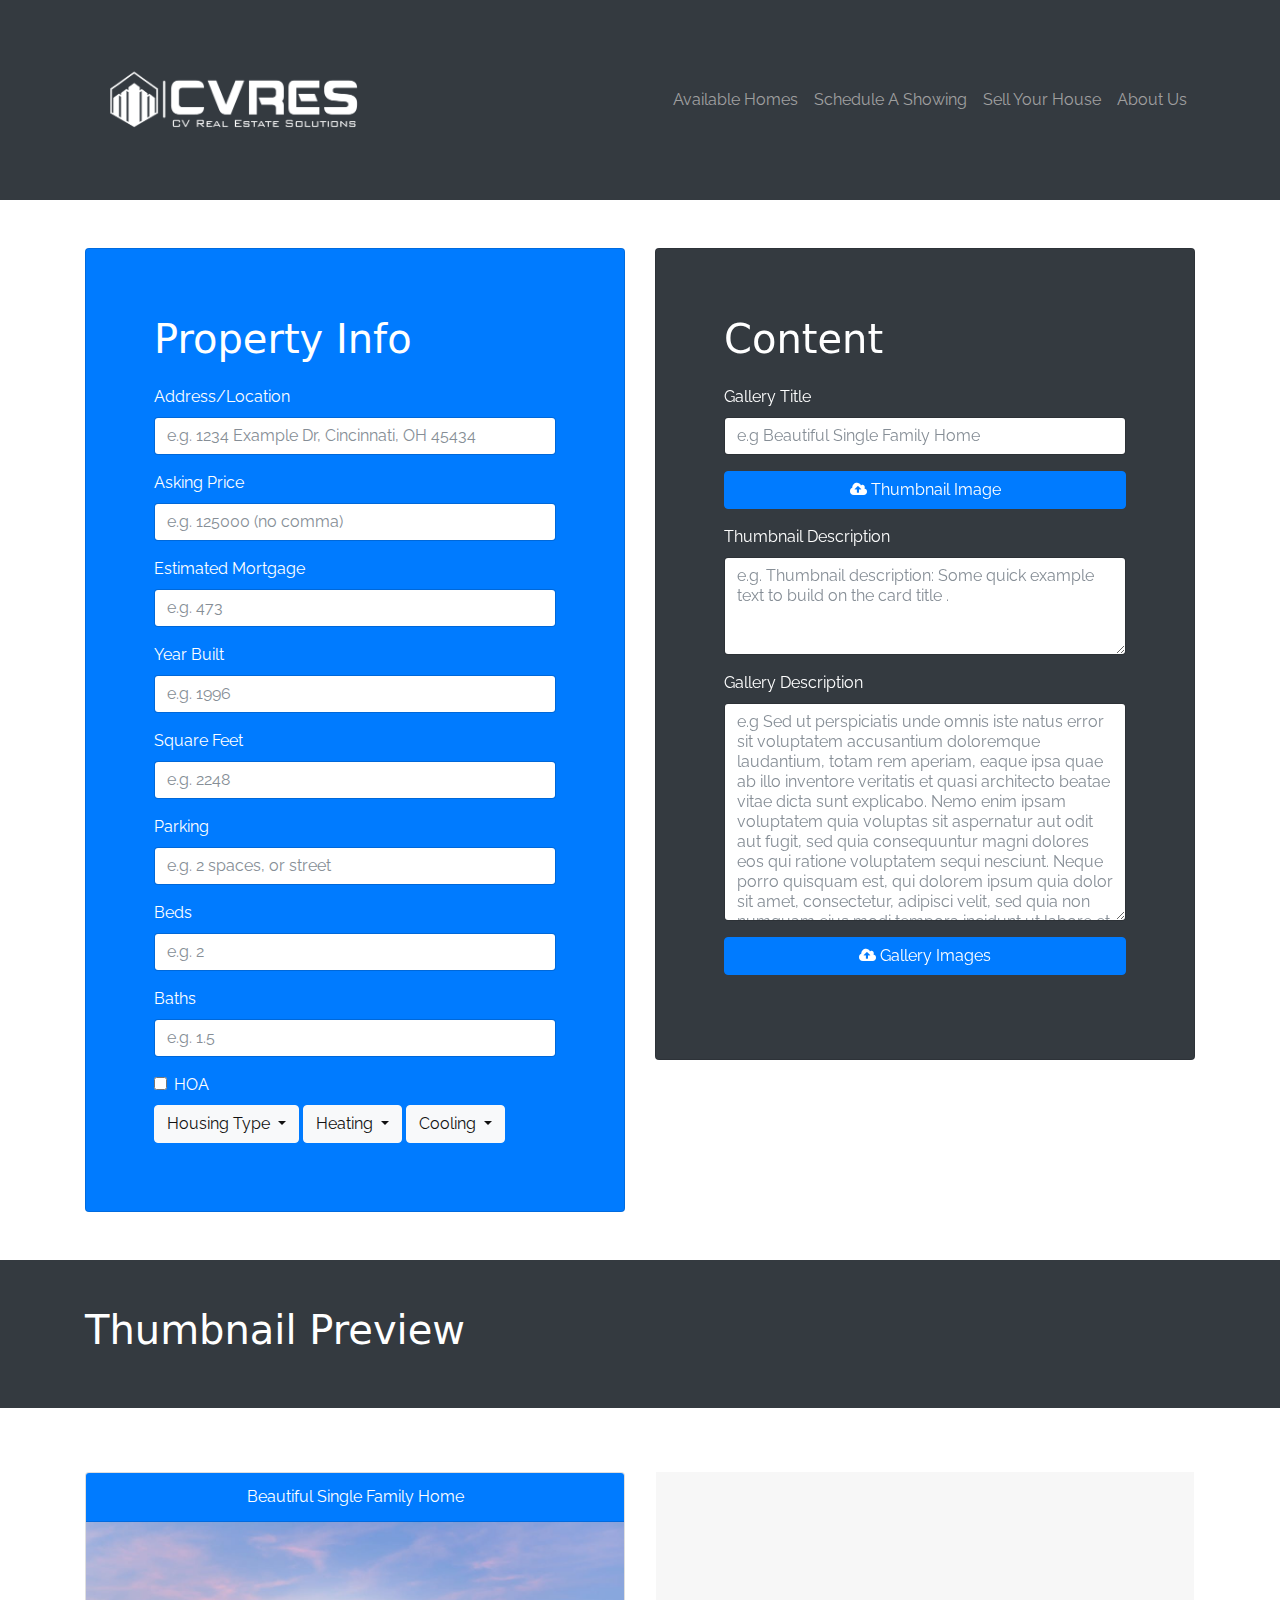
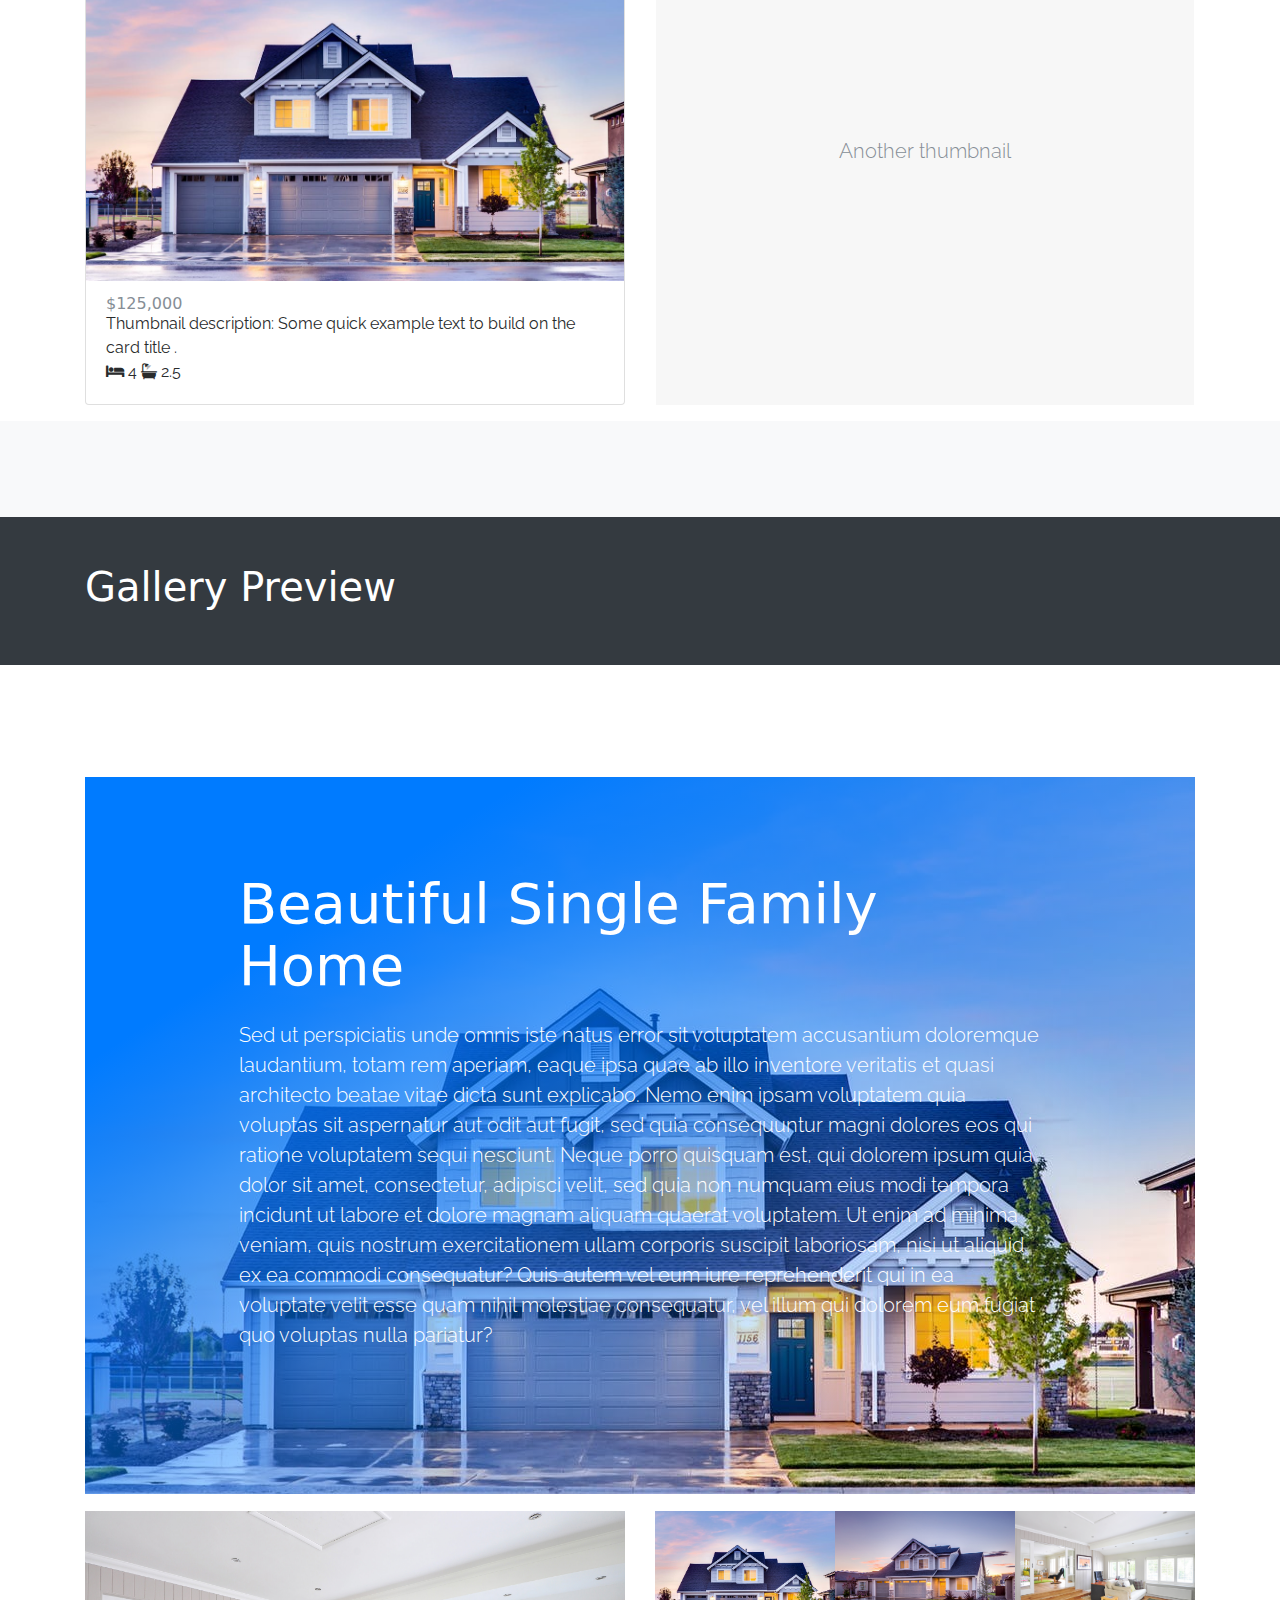
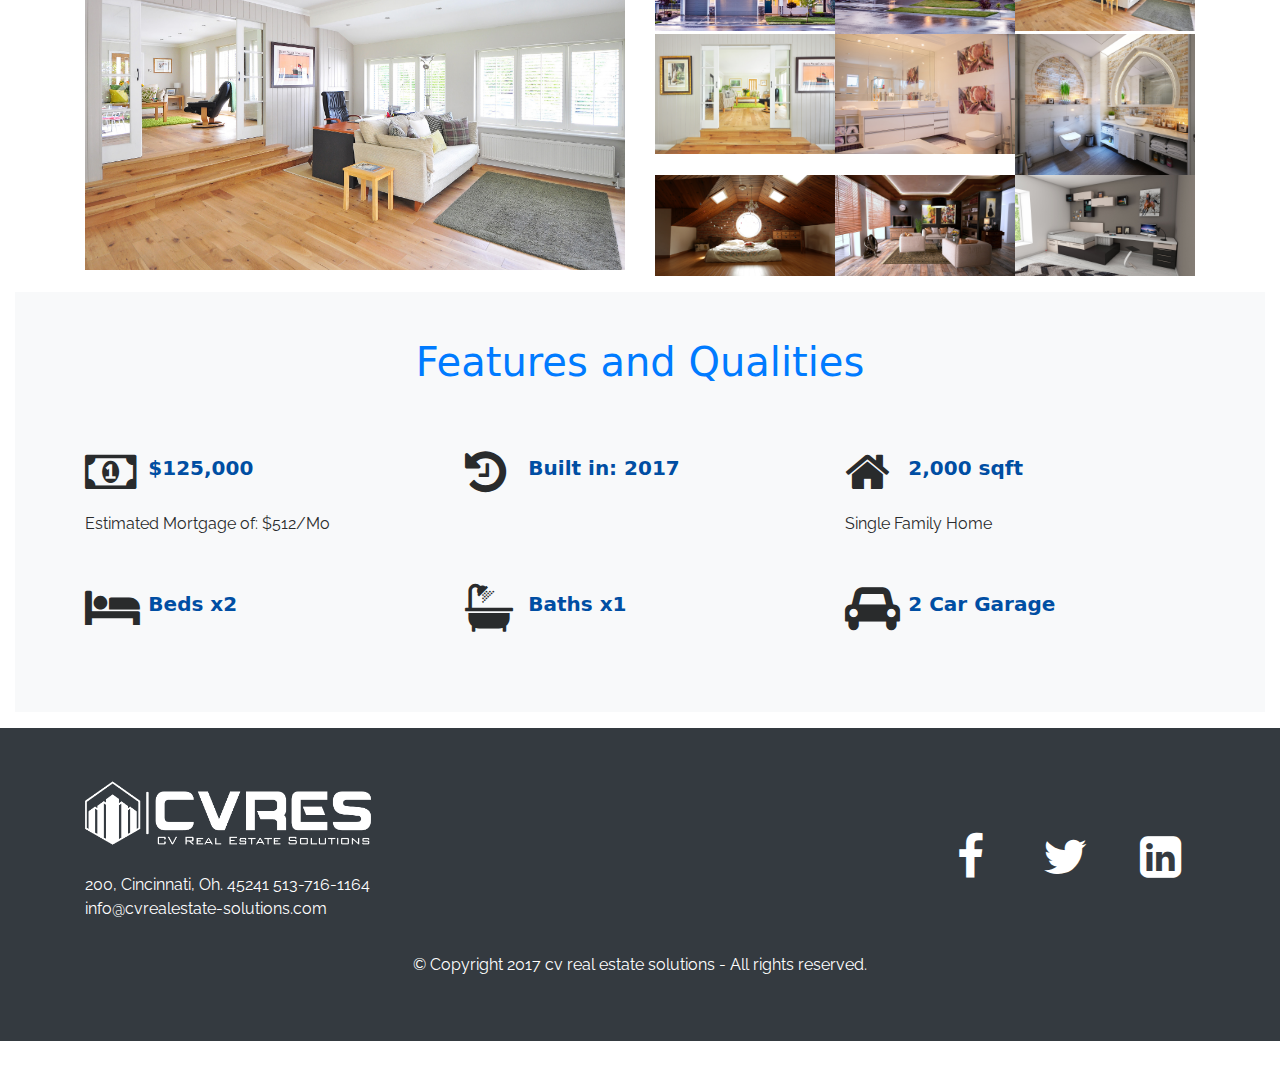
==== commit 3633cfa4: "Changes to url" ====
--- a/admin/index.html
+++ b/admin/index.html
@@ -138,7 +138,7 @@
           <div class="col-md-12 my-3 p-0">
             <div class="card">
               <div class="card-header bg-primary text-white text-center">Beautiful Single Family Home</div>
-              <img class="img-fluid" src="../images/pexels-photo-106399.jpeg" alt="Card image">
+              <img class="img-fluid" src="../Images/pexels-photo-106399.jpeg" alt="Card image">
               <div class="card-body">
                 <h6 class="card-subtitle text-muted">$125,000</h6>
                 <p class="card-text p-y-1">Thumbnail description: Some quick example text to build on the card title .
@@ -172,7 +172,7 @@
     <div class="container">
       <div class="row">
         <div class="col-md-12 my-3">
-          <div class="py-5 gradient-overlay" style="background-image: url(../images/pexels-photo-106399.jpeg)">
+          <div class="py-5 gradient-overlay" style="background-image: url(../Images/pexels-photo-106399.jpeg)">
             <div class="container py-5">
               <div class="row">
                 <div class="col-md-9 text-white align-self-center" style="margin-left:auto;margin-right:auto">
@@ -206,23 +206,23 @@
                   <div id="carousel1" class="carousel slide" data-ride="carousel">
                     <div class="carousel-inner" role="listbox">
                       <div class="carousel-item">
-                        <img src="../images/pexels-photo-106399.jpeg" class="d-block img-fluid w-100" atl="first slide"> </div>
-                      <div class="carousel-item">
-                        <img src="../images/pexels-photo-186077.jpeg" class="d-block img-fluid w-100" data-holder-rendered="true"> </div>
+                        <img src="../Images/pexels-photo-106399.jpeg" class="d-block img-fluid w-100" atl="first slide"> </div>
+                      <div class="carousel-item">
+                        <img src="../Images/pexels-photo-186077.jpeg" class="d-block img-fluid w-100" data-holder-rendered="true"> </div>
                       <div class="carousel-item active">
-                        <img src="../images/pexels-photo-259962.jpeg" class="d-block img-fluid w-100" data-holder-rendered="true"> </div>
-                      <div class="carousel-item">
-                        <img src="../images/pexels-photo-279607.jpeg" class="d-block img-fluid w-100" data-holder-rendered="true"> </div>
-                      <div class="carousel-item">
-                        <img src="../images/pexels-photo-280209.jpeg" class="d-block img-fluid w-100" data-holder-rendered="true"> </div>
-                      <div class="carousel-item">
-                        <img src="../images/pexels-photo-342800.jpeg" class="d-block img-fluid w-100" data-holder-rendered="true"> </div>
-                      <div class="carousel-item">
-                        <img class="d-block img-fluid w-100" src="../images/pexels-photo-271743.jpeg" data-holder-rendered="true"> </div>
-                      <div class="carousel-item">
-                        <img src="../images/pexels-photo-276724.jpeg" class="d-block img-fluid w-100" data-holder-rendered="true"> </div>
-                      <div class="carousel-item">
-                        <img class="d-block img-fluid w-100" src="../images/pexels-photo-439227.jpeg" data-holder-rendered="true"> </div>
+                        <img src="../Images/pexels-photo-259962.jpeg" class="d-block img-fluid w-100" data-holder-rendered="true"> </div>
+                      <div class="carousel-item">
+                        <img src="../Images/pexels-photo-279607.jpeg" class="d-block img-fluid w-100" data-holder-rendered="true"> </div>
+                      <div class="carousel-item">
+                        <img src="../Images/pexels-photo-280209.jpeg" class="d-block img-fluid w-100" data-holder-rendered="true"> </div>
+                      <div class="carousel-item">
+                        <img src="../Images/pexels-photo-342800.jpeg" class="d-block img-fluid w-100" data-holder-rendered="true"> </div>
+                      <div class="carousel-item">
+                        <img class="d-block img-fluid w-100" src="../Images/pexels-photo-271743.jpeg" data-holder-rendered="true"> </div>
+                      <div class="carousel-item">
+                        <img src="../Images/pexels-photo-276724.jpeg" class="d-block img-fluid w-100" data-holder-rendered="true"> </div>
+                      <div class="carousel-item">
+                        <img class="d-block img-fluid w-100" src="../Images/pexels-photo-439227.jpeg" data-holder-rendered="true"> </div>
                     </div>
                     <a class="carousel-control-prev" href="#carousel1" role="button" data-slide="prev"> <span class="carousel-control-prev-icon" aria-hidden="true"></span> <span class="sr-only">Previous</span> </a>
                     <a class="carousel-control-next" href="#carousel1" role="button" data-slide="next"> <span class="carousel-control-next-icon" aria-hidden="true"></span> <span class="sr-only">Next</span> </a>
@@ -237,23 +237,23 @@
             <div class="container-fluid">
               <div class="row">
                 <div class="p-0 col-md-4 col-6">
-                  <img src="../images/pexels-photo-106399.jpeg" class="img-fluid"> </div>
-                <div class="col-md-4 col-6 p-0">
-                  <img src="../images/pexels-photo-186077.jpeg" class="img-fluid" height=""> </div>
-                <div class="col-md-4 col-6 p-0">
-                  <img src="../images/pexels-photo-259962.jpeg" class="img-fluid"> </div>
-                <div class="col-md-4 col-6 p-0">
-                  <img src="../images/pexels-photo-279607.jpeg" class="img-fluid"> </div>
-                <div class="col-md-4 col-6 p-0">
-                  <img src="../images/pexels-photo-280209.jpeg" class="img-fluid"> </div>
-                <div class="col-md-4 col-6 p-0">
-                  <img src="../images/pexels-photo-342800.jpeg" class="img-fluid"> </div>
-                <div class="col-md-4 col-6 p-0">
-                  <img src="../images/pexels-photo-271743.jpeg" class="img-fluid"> </div>
-                <div class="col-md-4 col-6 p-0">
-                  <img src="../images/pexels-photo-276724.jpeg" class="img-fluid"> </div>
-                <div class="col-md-4 col-6 p-0">
-                  <img src="../images/pexels-photo-439227.jpeg" class="img-fluid"> </div>
+                  <img src="../Images/pexels-photo-106399.jpeg" class="img-fluid"> </div>
+                <div class="col-md-4 col-6 p-0">
+                  <img src="../Images/pexels-photo-186077.jpeg" class="img-fluid" height=""> </div>
+                <div class="col-md-4 col-6 p-0">
+                  <img src="../Images/pexels-photo-259962.jpeg" class="img-fluid"> </div>
+                <div class="col-md-4 col-6 p-0">
+                  <img src="../Images/pexels-photo-279607.jpeg" class="img-fluid"> </div>
+                <div class="col-md-4 col-6 p-0">
+                  <img src="../Images/pexels-photo-280209.jpeg" class="img-fluid"> </div>
+                <div class="col-md-4 col-6 p-0">
+                  <img src="../Images/pexels-photo-342800.jpeg" class="img-fluid"> </div>
+                <div class="col-md-4 col-6 p-0">
+                  <img src="../Images/pexels-photo-271743.jpeg" class="img-fluid"> </div>
+                <div class="col-md-4 col-6 p-0">
+                  <img src="../Images/pexels-photo-276724.jpeg" class="img-fluid"> </div>
+                <div class="col-md-4 col-6 p-0">
+                  <img src="../Images/pexels-photo-439227.jpeg" class="img-fluid"> </div>
               </div>
             </div>
           </div>
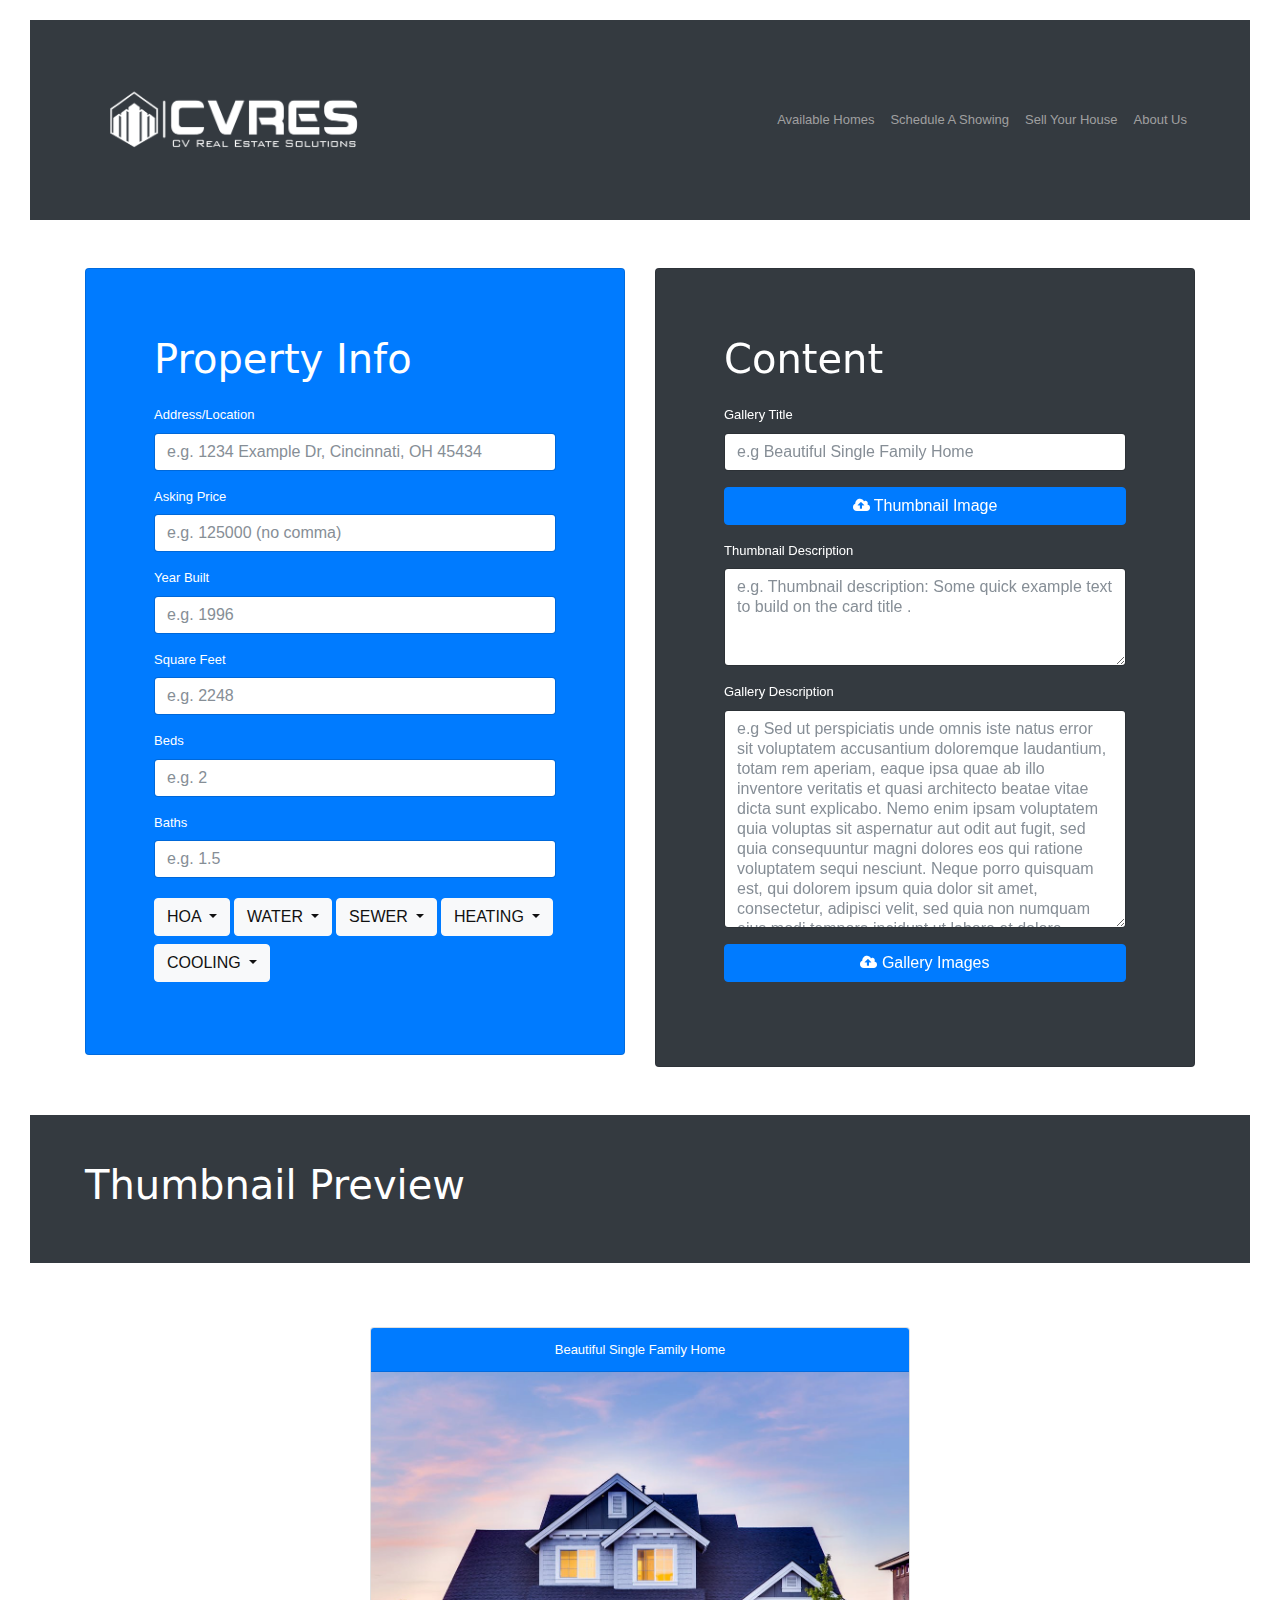
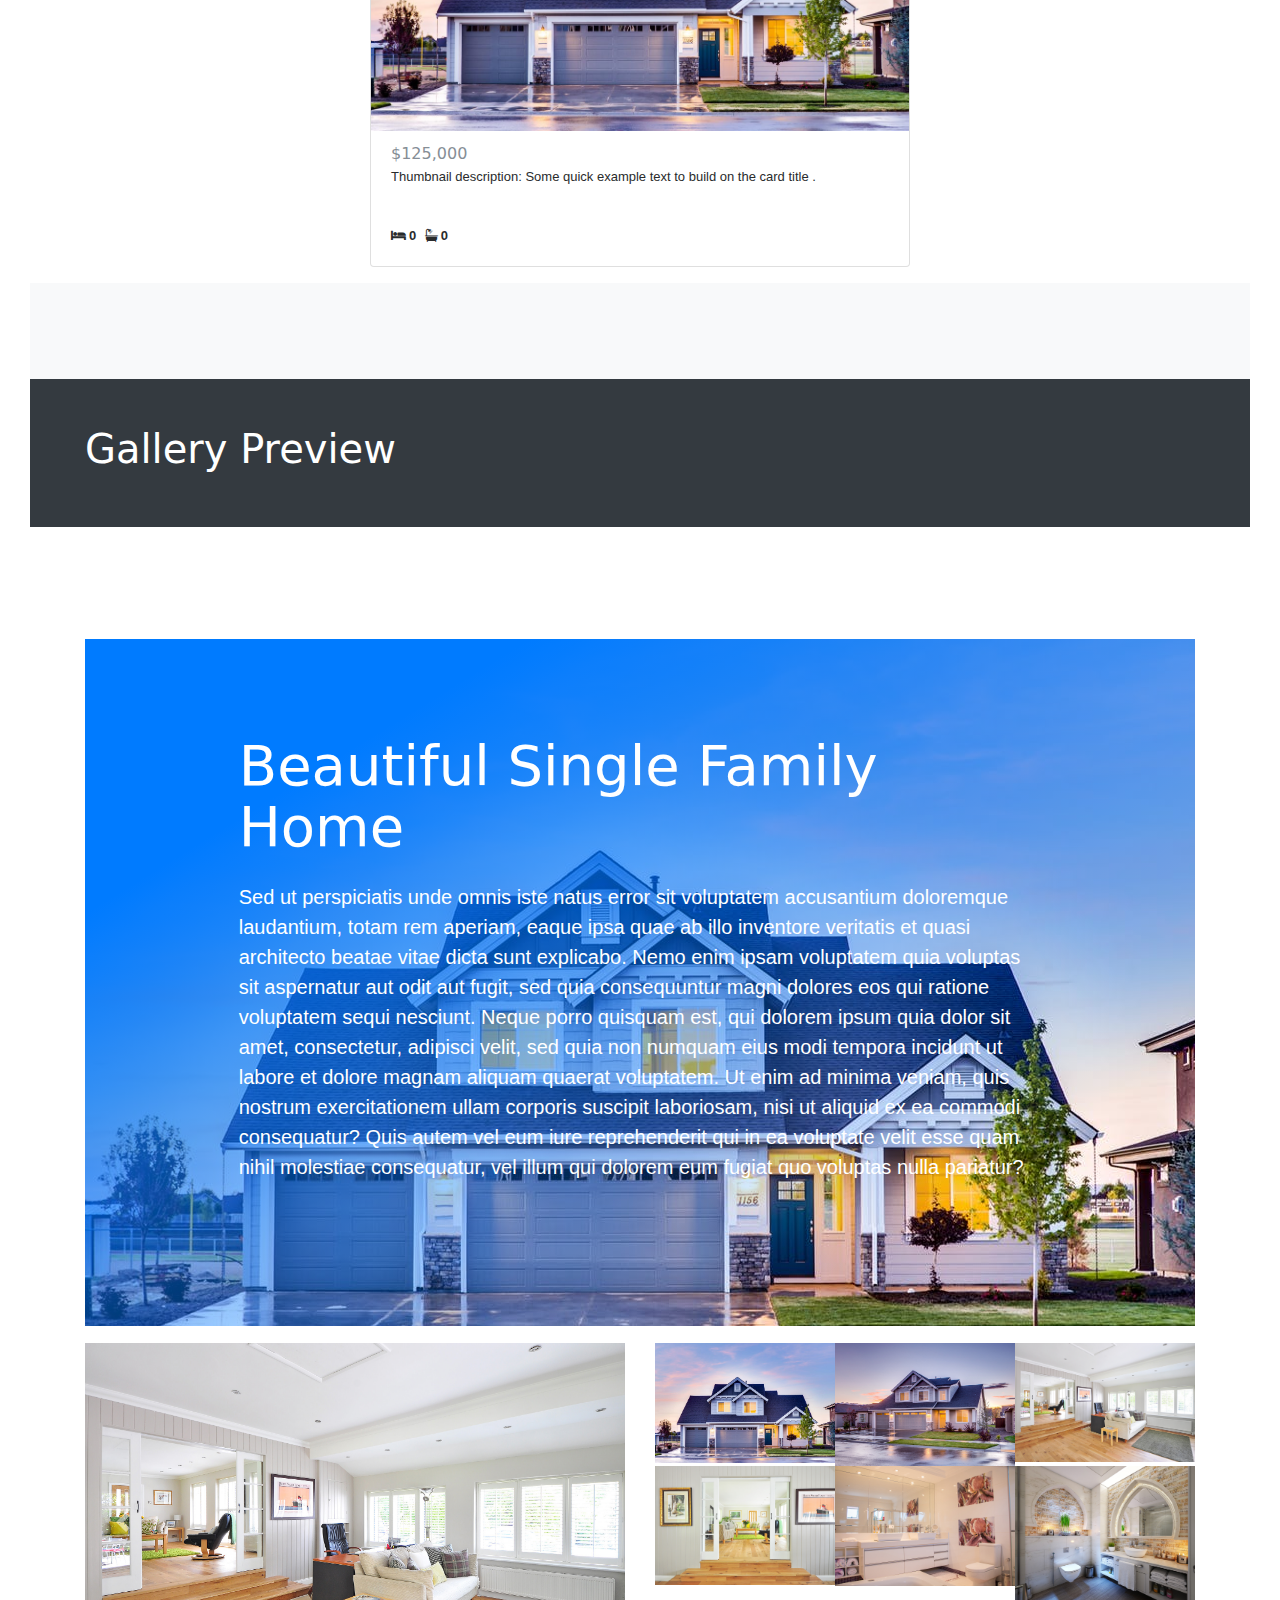
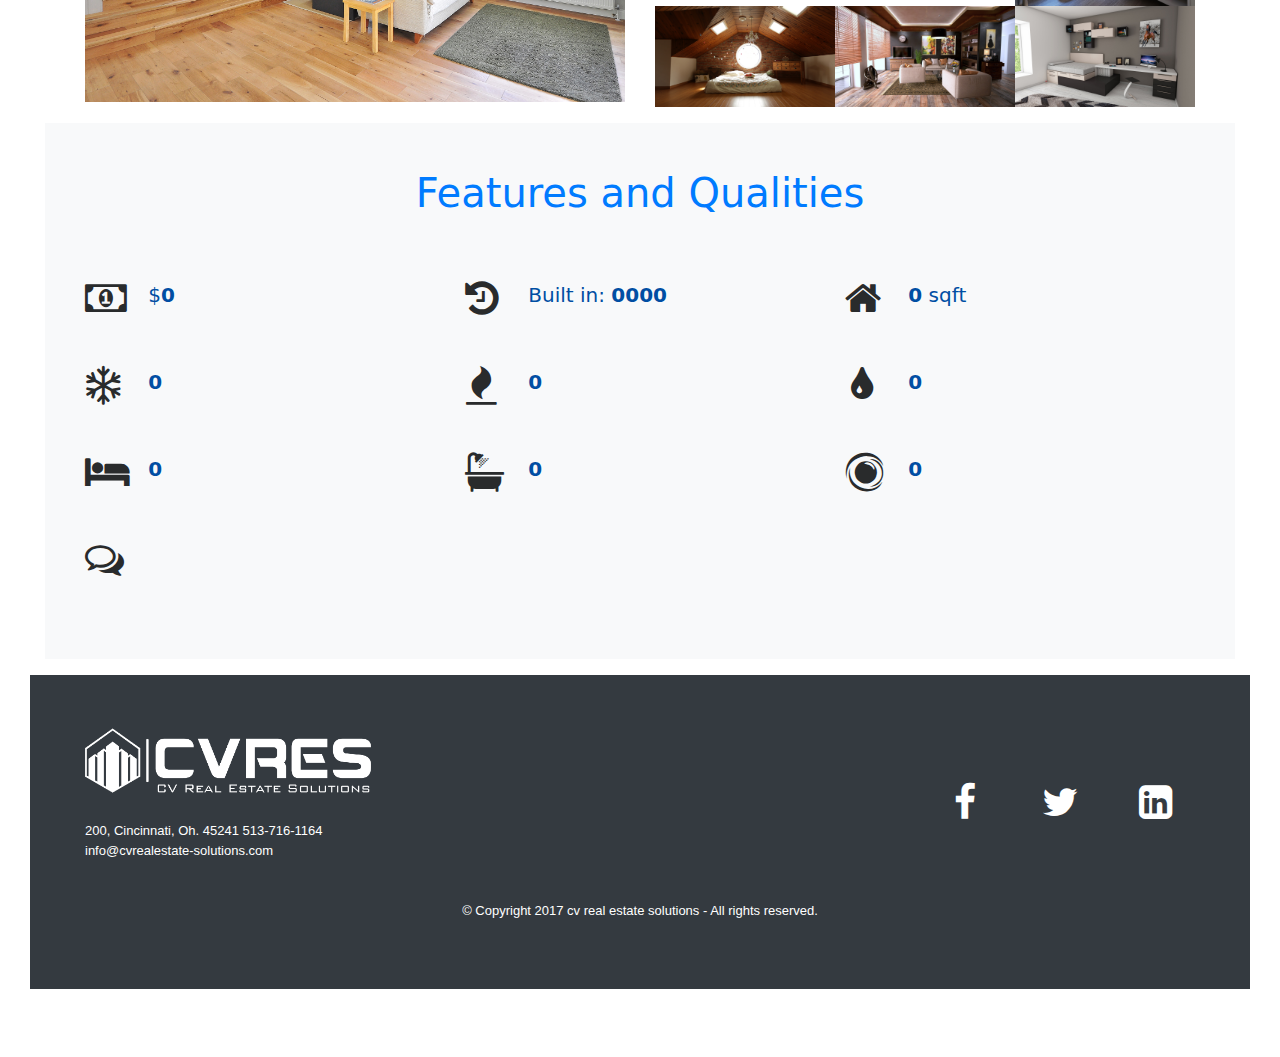
==== commit 5014bc47: "Added functionality to Admin mockup" ====
--- a/admin/index.html
+++ b/admin/index.html
@@ -5,7 +5,8 @@
   <meta charset="utf-8">
   <meta name="viewport" content="width=device-width, initial-scale=1">
   <link rel="stylesheet" href="https://cdnjs.cloudflare.com/ajax/libs/font-awesome/4.7.0/css/font-awesome.min.css" type="text/css">
-  <link rel="stylesheet" href="../style/mainstyle.css" type="text/css"> </head>
+  <link rel="stylesheet" href="../style/mainstyle.css" type="text/css">
+  <link rel="stylesheet" href="style.css" type="text/css"> </head>
 
 <body>
   <nav class="navbar navbar-expand-md navbar-dark bg-dark">
@@ -40,62 +41,61 @@
             <div class="card-body">
               <h1 class="mb-4">Property Info</h1>
               <div class="form-group"> <label>Address/Location</label>
-                <input type="text" class="form-control" placeholder="e.g. 1234 Example Dr, Cincinnati, OH 45434"> </div>
+                <input type="text" class="form-control dynamic-input" data-id="address" placeholder="e.g. 1234 Example Dr, Cincinnati, OH 45434"> </div>
               <div class="form-group"> <label>Asking Price</label>
-                <input type="number" class="form-control" placeholder="e.g. 125000 (no comma)"> </div>
-              <div class="form-group"> <label>Estimated Mortgage</label>
-                <input type="number" class="form-control" placeholder="e.g. 473"> </div>
+                <input type="number" class="form-control dynamic-input" data-id="price" placeholder="e.g. 125000 (no comma)"> </div>
               <div class="form-group"> <label>Year Built</label>
-                <input type="number" class="form-control" placeholder="e.g. 1996" max="2030" min="1776"> </div>
+                <input type="number" class="form-control dynamic-input" data-id="year" placeholder="e.g. 1996" max="2030" min="1776"> </div>
               <div class="form-group"> <label>Square Feet</label>
-                <input type="number" class="form-control" placeholder="e.g. 2248"> </div>
-              <div class="form-group"> <label>Parking</label>
-                <input type="text" class="form-control" placeholder="e.g. 2 spaces, or street"> </div>
+                <input type="number" class="form-control dynamic-input" data-id="sqft" placeholder="e.g. 2248"> </div>
               <div class="form-group"> <label>Beds</label>
-                <input type="number" class="form-control" placeholder="e.g. 2"> </div>
+                <input type="number" class="form-control dynamic-input" data-id="beds" placeholder="e.g. 2"> </div>
               <div class="form-group"> <label>Baths</label>
-                <input type="number" class="form-control" placeholder="e.g. 1.5"> </div>
-              <div class="form-check"> <label class="form-check-label"><input class="form-check-input" type="checkbox" value="">HOA</label> </div>
-              <div class="btn-group">
-                <button class="btn dropdown-toggle btn-light" data-toggle="dropdown">Housing Type </button>
-                <div class="dropdown-menu">
-                  <div class="dropdown-item" href="#">Condo</div>
-                  <div class="dropdown-divider"></div>
-                  <div class="dropdown-item" href="#">TownHome</div>
-                  <div class="dropdown-divider"></div>
-                  <div class="dropdown-item" href="#">Semi-detached Home</div>
-                  <div class="dropdown-divider"></div>
-                  <div class="dropdown-item" href="#">Single Family Home</div>
-                  <div class="dropdown-divider"></div>
-                  <div class="dropdown-item" href="#">Duplex</div>
-                  <div class="dropdown-divider"></div>
-                  <div class="dropdown-item" href="#">Triplex</div>
-                </div>
-              </div>
-              <div class="btn-group">
-                <button class="btn dropdown-toggle btn-light" data-toggle="dropdown">Heating </button>
-                <div class="dropdown-menu">
-                  <a class="dropdown-item" href="#">No Data Availible</a>
-                  <div class="dropdown-divider"></div>
-                  <a class="dropdown-item" href="#">Forced Air</a>
-                  <div class="dropdown-divider"></div>
-                  <a class="dropdown-item" href="#">Radiant Heat</a>
-                  <div class="dropdown-divider"></div>
-                  <a class="dropdown-item" href="#">Hydronic</a>
-                  <div class="dropdown-divider"></div>
-                  <a class="dropdown-item" href="#">Geothermal</a>
-                </div>
-              </div>
-              <div class="btn-group">
-                <button class="btn dropdown-toggle btn-light" data-toggle="dropdown">Cooling </button>
-                <div class="dropdown-menu">
-                  <a class="dropdown-item" href="#">No Data Availible</a>
-                  <div class="dropdown-divider"></div>
-                  <a class="dropdown-item" href="#">Forced Air</a>
-                  <div class="dropdown-divider"></div>
-                  <a class="dropdown-item" href="#">Evaporative</a>
-                  <div class="dropdown-divider"></div>
-                  <a class="dropdown-item" href="#">Window Unit</a>
+                <input type="number" class="form-control dynamic-input" data-id="baths" placeholder="e.g. 1.5"> </div>
+              <div class="btn-group my-1">
+                <button class="btn dropdown-toggle btn-light hoa-parent" data-toggle="dropdown"> HOA </button>
+                <div class="dropdown-menu">
+                  <div class="dropdown-item dynamic-button" data-id="hoa" href="#">Yes</div>
+                  <div class="dropdown-divider"></div>
+                  <div class="dropdown-item dynamic-button" data-id="hoa" href="#">No</div>
+                </div>
+              </div>
+              <div class="btn-group my-1">
+                <button class="btn dropdown-toggle btn-light water-parent" data-toggle="dropdown"> WATER </button>
+                <div class="dropdown-menu">
+                  <div data-id="water" class="dropdown-item dynamic-button">Public</div>
+                  <div class="dropdown-divider"></div>
+                  <div data-id="water" class="dropdown-item dynamic-button">Well</div>
+                </div>
+              </div>
+              <div class="btn-group my-1">
+                <button class="btn dropdown-toggle btn-light sewer-parent" data-toggle="dropdown"> SEWER </button>
+                <div class="dropdown-menu">
+                  <div data-id="sewer" class="dropdown-item dynamic-button">Public</div>
+                  <div class="dropdown-divider"></div>
+                  <div data-id="sewer" class="dropdown-item dynamic-button">Septic</div>
+                </div>
+              </div>
+              <div class="btn-group my-1">
+                <button class="btn dropdown-toggle btn-light heating-parent" data-toggle="dropdown">HEATING </button>
+                <div class="dropdown-menu">
+                  <div data-id="heating" class="dropdown-item dynamic-button">No Data Availible</div>
+                  <div class="dropdown-divider"></div>
+                  <div data-id="heating" class="dropdown-item dynamic-button">Furnace: Electrical</div>
+                  <div class="dropdown-divider"></div>
+                  <div data-id="heating" class="dropdown-item dynamic-button">Furnance: Gas</div>
+                  <div class="dropdown-divider"></div>
+                  <div data-id="heating" class="dropdown-item dynamic-button">Furnace: Oil</div>
+                </div>
+              </div>
+              <div class="btn-group my-1">
+                <button class="btn dropdown-toggle btn-light cooling-parent" data-toggle="dropdown">COOLING </button>
+                <div class="dropdown-menu">
+                  <div data-id="cooling" class="dropdown-item dynamic-button">No Data Availible</div>
+                  <div class="dropdown-divider"></div>
+                  <div data-id="cooling" class="dropdown-item dynamic-button">Central Air</div>
+                  <div class="dropdown-divider"></div>
+                  <div data-id="cooling" class="dropdown-item dynamic-button">No Central Air</div>
                 </div>
               </div>
             </div>
@@ -106,15 +106,15 @@
             <div class="card-body">
               <h1 class="mb-4">Content</h1>
               <div class="form-group"> <label>Gallery Title</label>
-                <input type="text" class="form-control" placeholder="e.g Beautiful Single Family Home"> </div>
+                <input type="text" class="form-control dynamic-input" data-id="title" placeholder="e.g Beautiful Single Family Home"> </div>
               <div class="form-group">
-                <a class="btn btn-primary btn-block" href=""> <i class="fa fa-cloud-upload"></i> Thumbnail Image</a>
-              </div>
-              <div class="form-group"> <label>Thumbnail Description</label> <textarea type="text" class="form-control" placeholder="e.g. Thumbnail description: Some quick example text to build on the card title ." rows="4"></textarea></div>
-              <div class="form-group"> <label>Gallery Description</label> <textarea type="text" placeholder="e.g Sed ut perspiciatis unde omnis iste natus error sit voluptatem accusantium doloremque laudantium, totam rem aperiam, eaque ipsa quae ab illo inventore veritatis et quasi architecto beatae vitae dicta sunt explicabo. Nemo enim ipsam voluptatem quia voluptas sit aspernatur aut odit aut fugit, sed quia consequuntur magni dolores eos qui ratione voluptatem sequi nesciunt. Neque porro quisquam est, qui dolorem ipsum quia dolor sit amet, consectetur, adipisci velit, sed quia non numquam eius modi tempora incidunt ut labore et dolore magnam aliquam quaerat voluptatem. Ut enim ad minima veniam, quis nostrum exercitationem ullam corporis suscipit laboriosam, nisi ut aliquid ex ea commodi consequatur? Quis autem vel eum iure reprehenderit qui in ea voluptate velit esse quam nihil molestiae consequatur, vel illum qui dolorem eum fugiat quo voluptas nulla pariatur?"
-                  rows="10" class="form-control"></textarea> </div>
+                <div class="btn btn-primary btn-block upload-thumbnail" href=""> <i class="fa fa-cloud-upload"></i> Thumbnail Image</div>
+              </div>
+              <div class="form-group "> <label>Thumbnail Description</label> <textarea type="text" class="form-control dynamic-input" data-id="thumb-description" placeholder="e.g. Thumbnail description: Some quick example text to build on the card title ." rows="4"></textarea></div>
+              <div class="form-group "> <label>Gallery Description</label> <textarea type="text" placeholder="e.g Sed ut perspiciatis unde omnis iste natus error sit voluptatem accusantium doloremque laudantium, totam rem aperiam, eaque ipsa quae ab illo inventore veritatis et quasi architecto beatae vitae dicta sunt explicabo. Nemo enim ipsam voluptatem quia voluptas sit aspernatur aut odit aut fugit, sed quia consequuntur magni dolores eos qui ratione voluptatem sequi nesciunt. Neque porro quisquam est, qui dolorem ipsum quia dolor sit amet, consectetur, adipisci velit, sed quia non numquam eius modi tempora incidunt ut labore et dolore magnam aliquam quaerat voluptatem. Ut enim ad minima veniam, quis nostrum exercitationem ullam corporis suscipit laboriosam, nisi ut aliquid ex ea commodi consequatur? Quis autem vel eum iure reprehenderit qui in ea voluptate velit esse quam nihil molestiae consequatur, vel illum qui dolorem eum fugiat quo voluptas nulla pariatur?"
+                  rows="10" class="form-control dynamic-input" data-id="description"></textarea> </div>
               <div class="form-group">
-                <a class="btn btn-primary btn-block" href=""> <i class="fa fa-cloud-upload"></i> Gallery Images</a>
+                <div class="btn btn-primary btn-block upload-gallery-images" href=""> <i class="fa fa-cloud-upload"></i> Gallery Images</div>
               </div>
             </div>
           </div>
@@ -134,22 +134,16 @@
   <div class="py-5">
     <div class="container">
       <div class="row">
-        <div class="col-md-6">
+        <div class="col-md-6 mx-auto">
           <div class="col-md-12 my-3 p-0">
             <div class="card">
-              <div class="card-header bg-primary text-white text-center">Beautiful Single Family Home</div>
+              <div class="card-header bg-primary text-white text-center dynamic-title">Beautiful Single Family Home</div>
               <img class="img-fluid" src="../Images/pexels-photo-106399.jpeg" alt="Card image">
               <div class="card-body">
-                <h6 class="card-subtitle text-muted">$125,000</h6>
-                <p class="card-text p-y-1">Thumbnail description: Some quick example text to build on the card title .
-                  <br><i class="fa fa-bed"></i> 4 <i class="fa fa-bath"></i> 2.5</p>
-              </div>
-            </div>
-          </div>
-        </div>
-        <div class="col-md-6 p-3">
-          <div class="card-body bg-info h-100">
-            <p class="text-center h-100 text-muted lead" style="padding-top:49%"> Another thumbnail </p>
+                <h6 class="card-subtitle text-muted number dynamic-price dollar">125,000</h6>
+                <p class="card-text p-y-1 dynamic-thumb-description">Thumbnail description: Some quick example text to build on the card title .</p>
+                <br> <i class="fa fa-bed "><div class="pfix dynamic-beds">0</div></i> <i class="fa fa-bath "><div class="pfix dynamic-baths">0</div></i> </div>
+            </div>
           </div>
         </div>
       </div>
@@ -176,8 +170,8 @@
             <div class="container py-5">
               <div class="row">
                 <div class="col-md-9 text-white align-self-center" style="margin-left:auto;margin-right:auto">
-                  <h1 class="display-4 mb-4">Beautiful Single Family Home</h1>
-                  <p class="lead mb-5">Sed ut perspiciatis unde omnis iste natus error sit voluptatem accusantium doloremque laudantium, totam rem aperiam, eaque ipsa quae ab illo inventore veritatis et quasi architecto beatae vitae dicta sunt explicabo. Nemo enim ipsam voluptatem
+                  <h1 class="display-4 mb-4 dynamic-title">Beautiful Single Family Home</h1>
+                  <p class="lead mb-5 dynamic-description">Sed ut perspiciatis unde omnis iste natus error sit voluptatem accusantium doloremque laudantium, totam rem aperiam, eaque ipsa quae ab illo inventore veritatis et quasi architecto beatae vitae dicta sunt explicabo. Nemo enim ipsam voluptatem
                     quia voluptas sit aspernatur aut odit aut fugit, sed quia consequuntur magni dolores eos qui ratione voluptatem sequi nesciunt. Neque porro quisquam est, qui dolorem ipsum quia dolor sit amet, consectetur, adipisci velit, sed quia
                     non numquam eius modi tempora incidunt ut labore et dolore magnam aliquam quaerat voluptatem. Ut enim ad minima veniam, quis nostrum exercitationem ullam corporis suscipit laboriosam, nisi ut aliquid ex ea commodi consequatur? Quis
                     autem vel eum iure reprehenderit qui in ea voluptate velit esse quam nihil molestiae consequatur, vel illum qui dolorem eum fugiat quo voluptas nulla pariatur?</p>
@@ -210,7 +204,7 @@
                       <div class="carousel-item">
                         <img src="../Images/pexels-photo-186077.jpeg" class="d-block img-fluid w-100" data-holder-rendered="true"> </div>
                       <div class="carousel-item active">
-                        <img src="../Images/pexels-photo-259962.jpeg" class="d-block img-fluid w-100" data-holder-rendered="true"> </div>
+                        <img src="../Images/pexels-photo-259962.jpeg" class="d-block w-100" data-holder-rendered="true"> </div>
                       <div class="carousel-item">
                         <img src="../Images/pexels-photo-279607.jpeg" class="d-block img-fluid w-100" data-holder-rendered="true"> </div>
                       <div class="carousel-item">
@@ -271,16 +265,15 @@
                   <div class="row mb-3">
                     <div class="text-center col-2"><i class="d-block mx-auto fa fa-3x fa-money"></i></div>
                     <div class="align-self-center col-10">
-                      <h5 class="text-secondary"><b>$125,000</b></h5>
-                    </div>
-                  </div>
-                  <p>Estimated Mortgage of: $512/Mo</p>
+                      <h5 class="text-secondary number dynamic-price dollar"><b>0</b></h5>
+                    </div>
+                  </div>
                 </div>
                 <div class="col-md-4 my-3">
                   <div class="row mb-3">
                     <div class="text-center col-2"><i class="d-block mx-auto fa fa-3x fa-history"></i></div>
                     <div class="align-self-center col-10">
-                      <h5 class="text-secondary"><b>Built in: 2017</b></h5>
+                      <h5 class="text-secondary year dynamic-year"><b>0000</b></h5>
                     </div>
                   </div>
                 </div>
@@ -288,16 +281,39 @@
                   <div class="row mb-3">
                     <div class="text-center col-2"><i class="d-block mx-auto fa fa-3x fa-home"></i></div>
                     <div class="align-self-center col-10">
-                      <h5 class="text-secondary"><b>2,000 sqft</b></h5>
-                    </div>
-                  </div>
-                  <p>Single Family Home</p>
+                      <h5 class="text-secondary number dynamic-sqft sqft"><b>0</b></h5>
+                    </div>
+                  </div>
+                </div>
+                <div class="col-md-4 my-3">
+                  <div class="row mb-3">
+                    <div class="text-center col-2"><i class="d-block mx-auto fa fa-3x fa-snowflake-o"></i></div>
+                    <div class="align-self-center col-10">
+                      <h5 class="text-secondary beds dynamic-cooling"><b>0</b></h5>
+                    </div>
+                  </div>
+                </div>
+                <div class="col-md-4 my-3">
+                  <div class="row mb-3">
+                    <div class="text-center col-2"><i class="d-block mx-auto fa fa-3x fa-fire"></i></div>
+                    <div class="align-self-center col-10">
+                      <h5 class="text-secondary beds dynamic-heating"><b>0</b></h5>
+                    </div>
+                  </div>
+                </div>
+                <div class="col-md-4 my-3">
+                  <div class="row mb-3">
+                    <div class="text-center col-2"><i class="d-block mx-auto fa fa-3x fa-tint"></i></div>
+                    <div class="align-self-center col-10">
+                      <h5 class="text-secondary beds dynamic-water"><b>0</b></h5>
+                    </div>
+                  </div>
                 </div>
                 <div class="col-md-4 my-3">
                   <div class="row mb-3">
                     <div class="text-center col-2"><i class="d-block mx-auto fa fa-3x fa-bed"></i></div>
                     <div class="align-self-center col-10">
-                      <h5 class="text-secondary"><b>Beds x2</b></h5>
+                      <h5 class="text-secondary beds dynamic-beds"><b>0</b></h5>
                     </div>
                   </div>
                 </div>
@@ -305,15 +321,23 @@
                   <div class="row mb-3">
                     <div class="text-center col-2"><i class="d-block mx-auto fa fa-3x fa-bath"></i></div>
                     <div class="align-self-center col-10">
-                      <h5 class="text-secondary"><b>Baths x1</b></h5>
-                    </div>
-                  </div>
-                </div>
-                <div class="col-md-4 my-3">
-                  <div class="row mb-3">
-                    <div class="text-center col-2"><i class="d-block mx-auto fa fa-3x fa-car"></i></div>
-                    <div class="align-self-center col-10">
-                      <h5 class="text-secondary"><b>2 Car Garage</b></h5>
+                      <h5 class="text-secondary baths dynamic-baths"><b>0</b></h5>
+                    </div>
+                  </div>
+                </div>
+                <div class="col-md-4 my-3">
+                  <div class="row mb-3">
+                    <div class="text-center col-2"><i class="d-block mx-auto fa fa-3x fa-eercast"></i></div>
+                    <div class="align-self-center col-10">
+                      <h5 class="text-secondary baths dynamic-sewer show-title"><b>0</b></h5>
+                    </div>
+                  </div>
+                </div>
+                <div class="col-md-4 my-3">
+                  <div class="row mb-3">
+                    <div class="text-center col-2"><i class="d-block mx-auto fa fa-3x fa-comments-o"></i></div>
+                    <div class="align-self-center col-10">
+                      <h5 class="text-secondary dynamic-hoa show-title"><b></b></h5>
                     </div>
                   </div>
                 </div>
@@ -360,6 +384,7 @@
     <script src="https://code.jquery.com/jquery-3.2.1.slim.min.js" integrity="sha384-KJ3o2DKtIkvYIK3UENzmM7KCkRr/rE9/Qpg6aAZGJwFDMVNA/GpGFF93hXpG5KkN" crossorigin="anonymous"></script>
     <script src="https://cdnjs.cloudflare.com/ajax/libs/popper.js/1.11.0/umd/popper.min.js" integrity="sha384-b/U6ypiBEHpOf/4+1nzFpr53nxSS+GLCkfwBdFNTxtclqqenISfwAzpKaMNFNmj4" crossorigin="anonymous"></script>
     <script src="https://maxcdn.bootstrapcdn.com/bootstrap/4.0.0-beta/js/bootstrap.min.js" integrity="sha384-h0AbiXch4ZDo7tp9hKZ4TsHbi047NrKGLO3SEJAg45jXxnGIfYzk4Si90RDIqNm1" crossorigin="anonymous"></script>
+    <script src="js.js"></script>
   </div>
 </body>
 
--- a/style/mainstyle.css
+++ b/style/mainstyle.css
@@ -5760,3 +5760,6 @@
 .hcwh-icon :hover + a {
   background-color: #007bff;
   color: white; }
+
+.dollar:before {
+  content: "$"; }
--- a/admin/style.css
+++ b/admin/style.css
@@ -0,0 +1,35 @@
+body {   
+  margin: 20px 30px;
+  font-size: 13px;
+  font-family: 'Open Sans', Helvetica, Arial;
+}
+
+a {
+  color: #34A9DC;
+  text-decoration: none;
+}
+
+p {
+  margin: 5px 0 20px;
+}
+
+h2 {
+  margin: 20px 0 0;
+  font-size: 18px;
+  font-weight: normal;
+}
+.sqft:after{
+content: " sqft"
+}
+
+.year:before {
+    content: "Built in: ";
+}
+
+.pfix {
+  display:inline;
+  font-family: 'Open Sans', Helvetica, Arial;
+  font-weight:600;
+  padding: 0px 5px 0px 3px
+}
+
